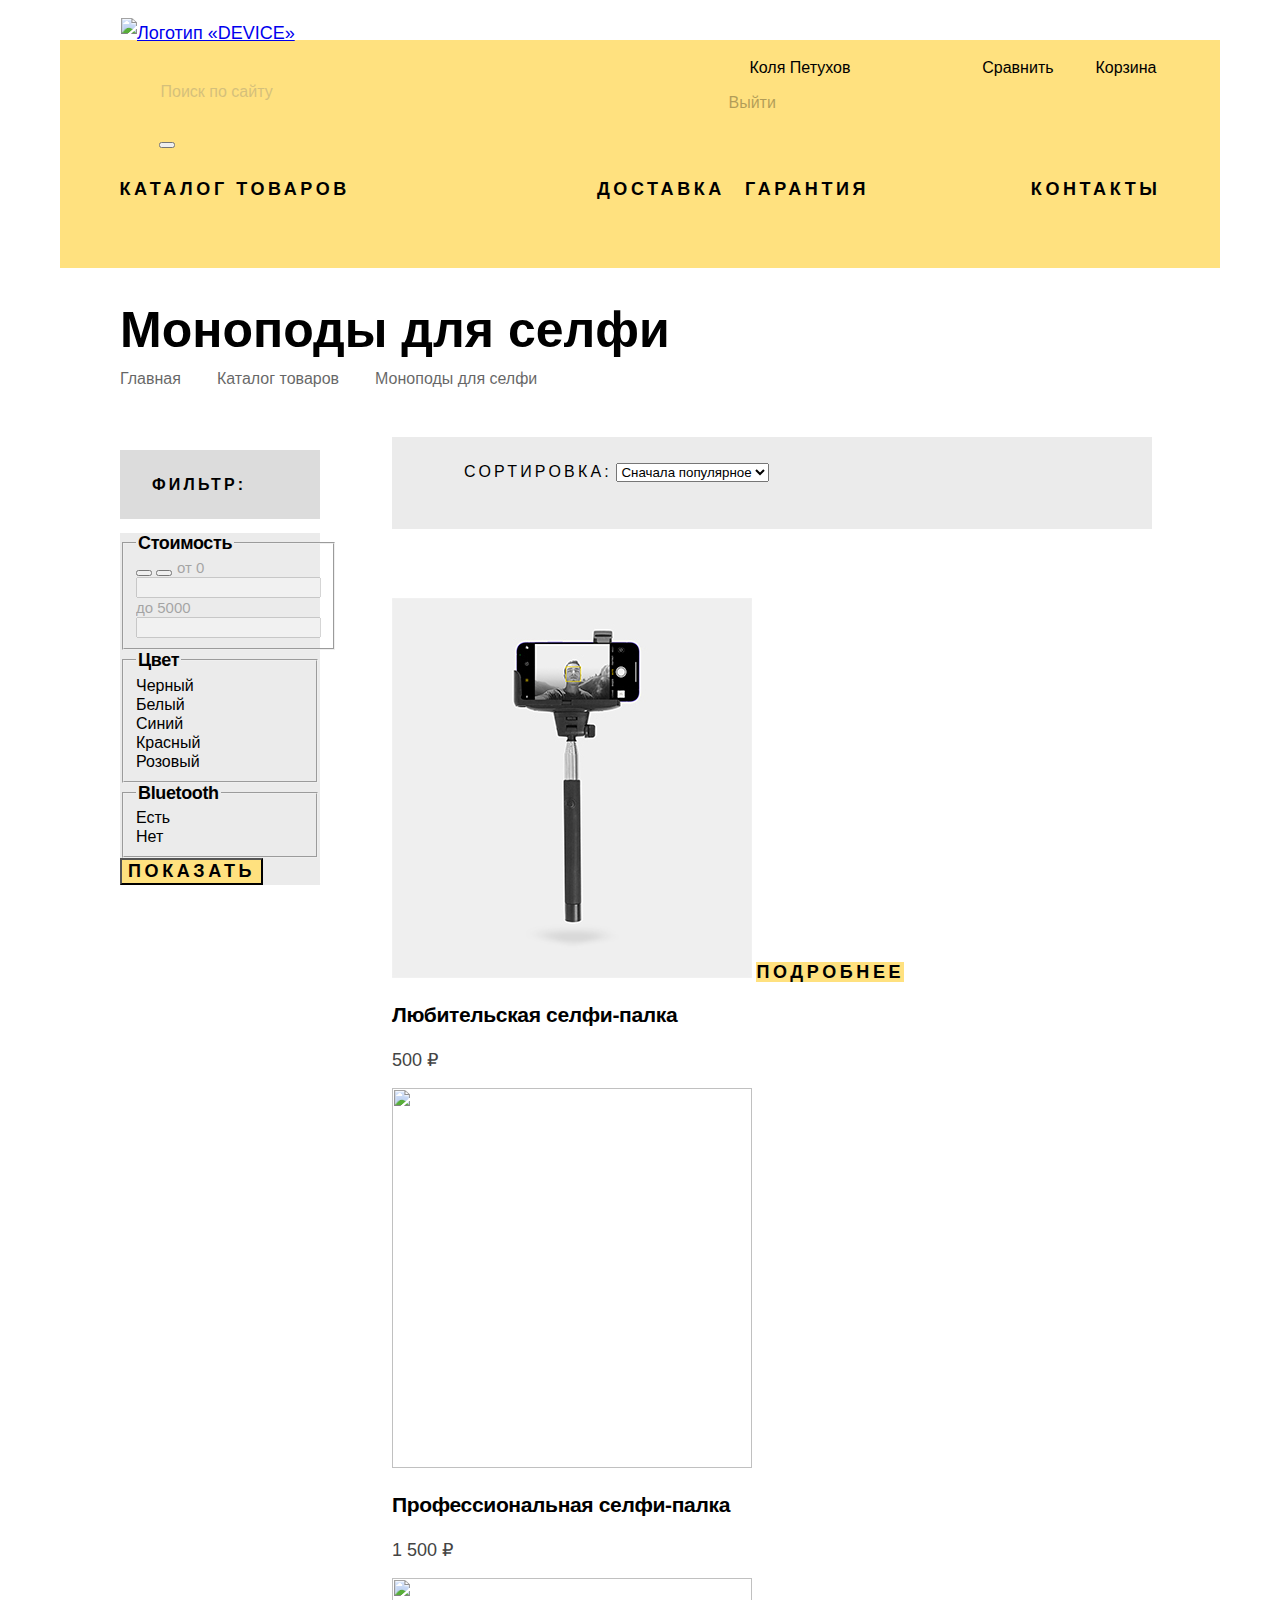
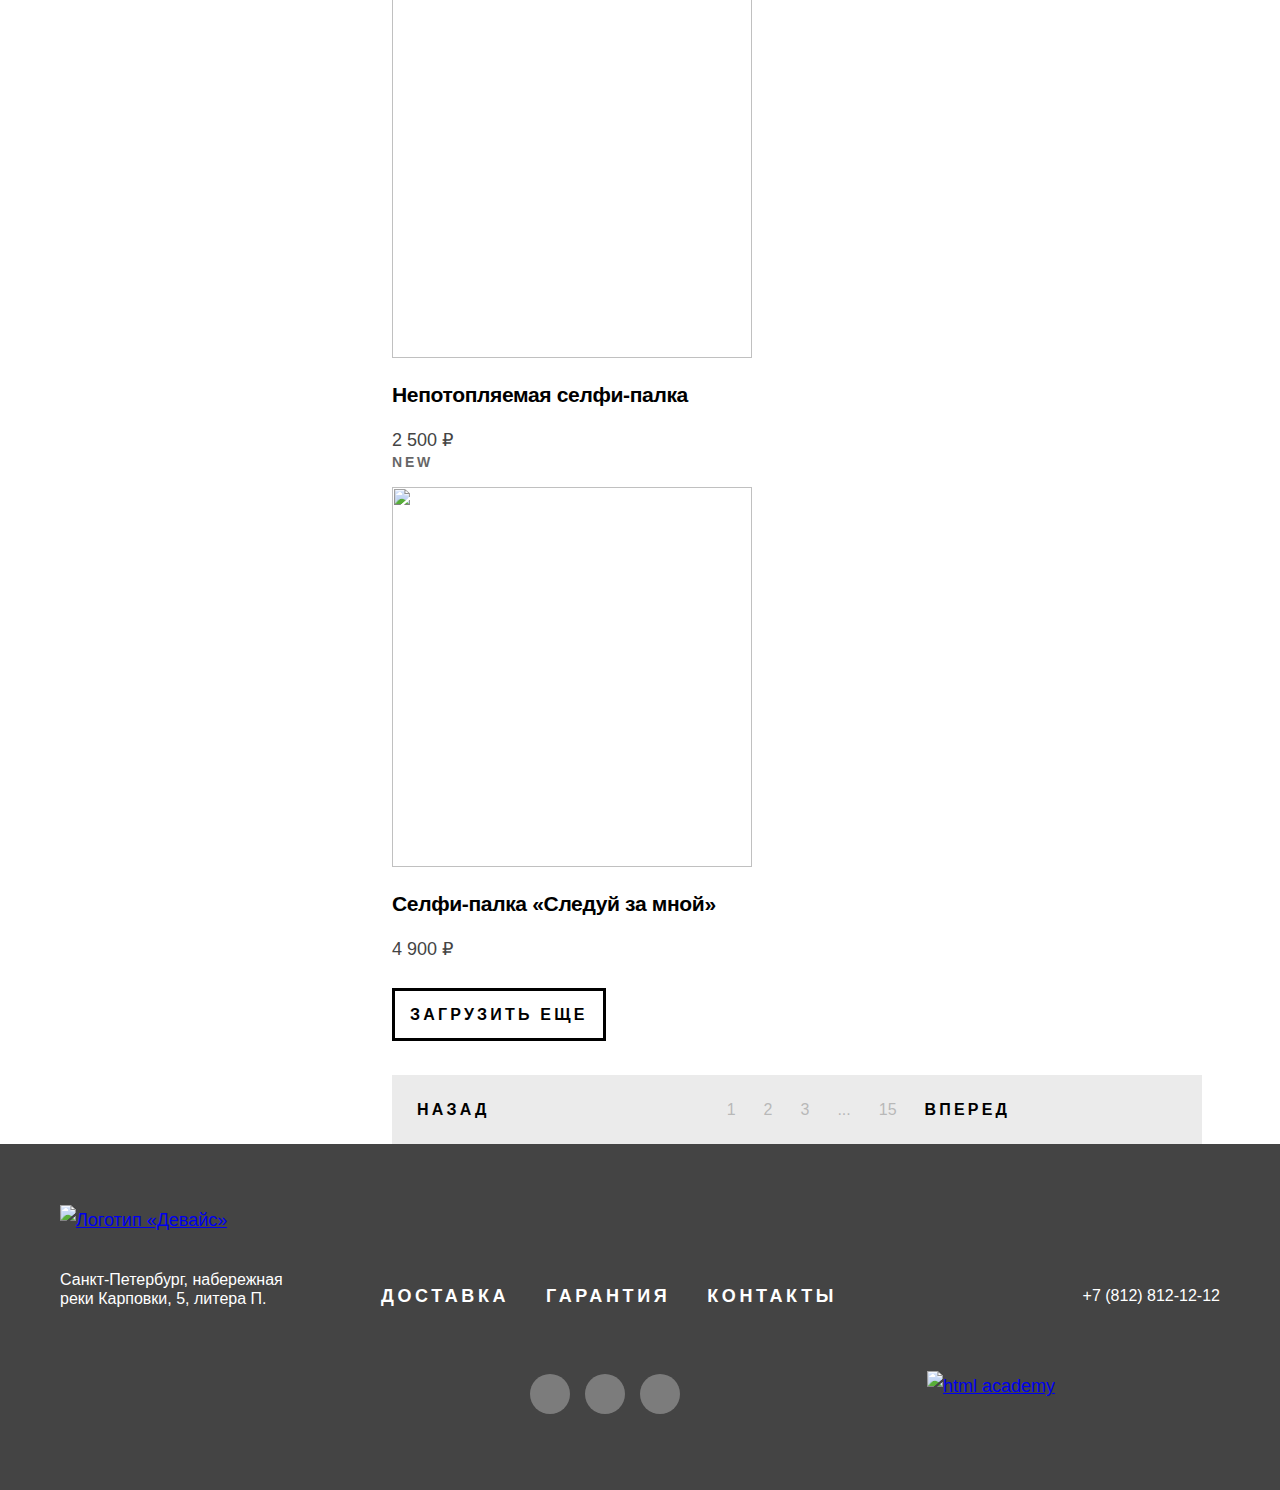
==== catalog.html @ 553a8c74 "Микросетки на флексах для всех страниц" ====
<!DOCTYPE html>
<html lang="ru">

<head>
  <meta charset="utf-8">
  <title>Каталог</title>
  <link rel="stylesheet" href="styles/styles.css">
</head>

<body>
  <header class="page-header">
    <div class="header-container-inner">
      <p class="page-header-logo logo">
        <a class="page-header-logo-link" href="index.html">
          <img class="page-header-logo" src="img/device-logo.svg" width="144,9" height="36" alt="Логотип «DEVICE»">
        </a>
      </p>
      <ul class="user-list clear-list">
        <li class="user-item">
          <form class="user-serch-form" action="https://echo.htmlacademy.ru/" method="post">
            <p class="user-serch-field">
              <label class="visually-hidden" for="serch-field">Поиск</label>
              <input class="field-serch" placeholder="Поиск по сайту" type="text" name="serch-field" id="serch-field" required>
            </p>
            <button class="serch-button" type="submit">
              <span class="visually-hidden">Поиск</span>
            </button>
          </form>
        </li>
        <li class="user-item">
          <a class="user-link" href="#">Коля Петухов</a>
          <a class="user-cabinet-off" href="#">Выйти</a>
        </li>
        <li class="user-item">
          <a class="user-link" href="#">Сравнить</a>
        </li>
        <li class="user-item">
          <a class="user-link" href="#">Корзина</a>
        </li>
      </ul>

      <nav class="navigation">
        <ul class="navigation-list clear-list">
          <li class="navigation-item">
            <a class="navigation-link" href="catalog.html">Каталог товаров</a>
          </li>
          <li class="navigation-item">
            <a class="navigation-link" href="delivery.html">Доставка</a>
          </li>
          <li class="navigation-item">
            <a class="navigation-link" href="quality.html">Гарантия</a>
          </li>
          <li class="navigation-item">
            <a class="navigation-link" href="contacts.html">Контакты</a>
          </li>
        </ul>
      </nav>
    </div>
  </header>


  <main class="main-inner">
    <div class="page-container-inner">
      <header class="inner-header">
        <h1 class="title inner-header-title">Моноподы для селфи</h1>
        <ul class="breadcrumbs-list clear-list">
          <li class="breadcrumbs-item">
            <a class="breadcrumbs-link" href="index.html">Главная</a>
          </li>
          <li class="breadcrumbs-item">
            <a class="breadcrumbs-link" href="#">Каталог товаров</a>
          </li>
          <li class="breadcrumbs-item">
            <a class="breadcrumbs-link">Моноподы для селфи</a>
          </li>
        </ul>
      </header>

      <section class="catalog-products">
        <div class="catalog-filter-container">
          <h2 class="catalog-products-title">Фильтр:</h2>
          <form class="catalog-filter" action="https://echo.htmlacademy.ru/" method="get">
            <fieldset class="catalog-filter-group">
              <legend class="catalog-filter-title">Стоимость</legend>
              <button class="range-toggle toggle-min" type="button">
                <span class="visually-hidden">Изменить минимальную цену.</span>
              </button>
              <button class="range-toggle toggle-max" type="button">
                <span class="visually-hidden">Изменить максимальную цену.</span>
              </button>
              <label class="catalog-filter-label">от 0
                <input class="catalog-filter-input" type="number" name="min-price">
              </label>
              <label class="catalog-filter-label">до 5000
                <input class="catalog-filter-input" type="number" name="max-price">
              </label>
            </fieldset>
            <fieldset class="catalog-filter-group">
              <legend class="catalog-filter-title">Цвет</legend>
              <ul class="catalog-filter-list clear-list">
                <li class="catalog-filter-item">
                  <label class="control">
                    <input class="visually-hidden control-input" type="checkbox" name="black" checked>
                    <span class="control-mark"></span>
                    <span class="control-label">Черный</span>
                  </label>
                </li>
                <li class="catalog-filter-item">
                  <label class="control">
                    <input class="visually-hidden control-input" type="checkbox" name="white" checked>
                    <span class="control-mark"></span>
                    <span class="control-label">Белый</span>
                  </label>
                </li>
                <li class="catalog-filter-item">
                  <label class="control">
                    <input class="visually-hidden control-input" type="checkbox" name="blue">
                    <span class="control-mark"></span>
                    <span class="control-label">Синий</span>
                  </label>
                </li>
                <li class="catalog-filter-item">
                  <label class="control">
                    <input class="visually-hidden control-input" type="checkbox" name="red">
                    <span class="control-mark"></span>
                    <span class="control-label">Красный</span>
                  </label>
                </li>
                <li class="catalog-filter-item">
                  <label class="control">
                    <input class="visually-hidden control-input" type="checkbox" name="Pink">
                    <span class="control-mark"></span>
                    <span class="control-label">Розовый</span>
                  </label>
                </li>
              </ul>
            </fieldset>
            <fieldset class="catalog-filter-group">
              <legend class="catalog-filter-title">Bluetooth</legend>
              <ul class="catalog-filter-list clear-list">
                <li class="catalog-filter-item">
                  <label class="control">
                    <input class="visually-hidden control-input" type="radio" name="availability" value="available"
                      checked>
                    <span class="control-mark"></span>
                    <span class="control-label">Есть</span>
                  </label>
                </li>
                <li class="catalog-filter-item">
                  <label class="control">
                    <input class="visually-hidden control-input" type="radio" name="availability" value="no">
                    <span class="control-mark"></span>
                    <span class="control-label">Нет</span>
                  </label>
                </li>
              </ul>
            </fieldset>

            <button class="button" type="submit">Показать</button>
          </form>
        </div>

        <div class="catalog-right-column">
          <div class="sorting-container">
            <form class="sorting-type" action="https://echo.htmlacademy.ru/" method="post">
              <label class="sorting-label" for="sorting">Сортировка:</label>
              <select class="select-control" id="sorting" name="sorting">
                <option value="popular">Сначала популярное</option>
                <option value="cheap">Сначала дешёвое</option>
                <option value="expensive">Сначала дорогое</option>
              </select>
              <button class="visually-hidden" type="submit">Отсортировать</button>
            </form>
            <p class="sorting-link">
              <a class="sorting-button sorting-button-to-top" href="#">
                <span class="visually-hidden">Сортировка по возрастанию</span>
              </a>
            </p>
            <p class="sorting-link">
              <a class="sorting-button sorting-button-to-bottom" href="#">
                <span class="visually-hidden">Сортировка по убыванию</span>
              </a>
            </p>
          </div>

          <ul class="product-list clear-list">
            <li class="product-card">
              <p class="product-card-image">
                <img src="img/not-professional-selfie-stick.jpg" width="360" height="380" alt="">
                <a class="button button-more" href="#">Подробнее</a>
              </p>
              <a class="product-card-link" href="#">
                <h3 class="product-card-title">Любительская селфи-палка</h3>
              </a>
              <b class="product-card-price">500 ₽</b>
            </li>
            <li class="product-card">
              <p class="product-card-image">
                <img src="img/professional-selfie-stick.jpg" width="360" height="380" alt="">
                <a class="visually-hidden button button-more" href="#">Подробнее</a>
              </p>
              <a class="product-card-link" href="#">
                <h3 class="product-card-title">Профессиональная селфи-палка</h3>
              </a>
              <b class="product-card-price">1 500 ₽</b>
            </li>
            <li class="product-card">
              <p class="product-card-image">
                <img src="img/waterproof-selfie-stick.jpg" width="360" height="380" alt="">
                <a class="visually-hidden button button-more" href="#">Подробнее</a>
              </p>
              <a class="product-card-link" href="#">
                <h3 class="product-card-title">Непотопляемая селфи-палка</h3>
              </a>
              <b class="product-card-price">2 500 ₽</b>
            </li>
            <li class="product-card">
              <span class="product-card-new">NEW</span>
              <p class="product-card-image">
                <img src="img/selfie-stick-follow-me.jpg" width="360" height="380" alt="">
                <a class="visually-hidden button button-more" href="#">Подробнее</a>
              </p>
              <a class="product-card-link" href="#">
                <h3 class="product-card-title">Селфи-палка «Следуй за мной»</h3>
              </a>
              <b class="product-card-price">4 900 ₽</b>
            </li>
          </ul>

          <p class="show-more">
            <a class="show-more-link" href="#">Загрузить еще</a>
          </p>

          <div class="pagination-container">
            <ul class="pagination clear-list">
              <li class="pagination-item">
                <a class="pagination-link pagination-prev pagination-button">Назад</a>
              </li>
              <li class="pagination-item">
                <a class="pagination-link pagination-current">1</a>
              </li>
              <li class="pagination-item">
                <a class="pagination-link" href="#">2</a>
              </li>
              <li class="pagination-item">
                <a class="pagination-link" href="#">3</a>
              </li>
              <li class="pagination-item">
                <a class="pagination-link" href="#">...</a>
              </li>
              <li class="pagination-item">
                <a class="pagination-link" href="#">15</a>
              </li>
              <li class="pagination-item">
                <a class="pagination-link pagination-next pagination-button" href="#">Вперед</a>
              </li>
            </ul>
          </div>
        </div>
      </section>
    </div>
  </main>

  <footer class="page-footer">
    <div class="page-footer-container">
      <div class="footer-adress-logo">
        <p class="footer-logo logo">
          <a class="footer-logo-link" href="#">
            <img class="footer-logo" src="img/device-logo.svg" width="144,9" height="36" alt="Логотип «Девайс»">
          </a>
        </p>
        <p class="adress">Санкт-Петербург, набережная реки Карповки, 5, литера П.</p>
      </div>

      <div class="navigation-social">
        <ul class="footer-navigation-list clear-list">
          <li class="footer-navigation-item">
            <a class="footer-navigation-link" href="#">Доставка</a>
          </li>
          <li class="footer-navigation-item">
            <a class="footer-navigation-link" href="#">Гарантия</a>
          </li>
          <li class="footer-navigation-item">
            <a class="footer-navigation-link" href="#">Контакты</a>
          </li>
        </ul>

        <ul class="footer-social-list clear-list">
          <li class="footer-social-item">
            <a class="social-icon-link" href="https://www.facebook.com/htmlacademy">
              <span class="visually-hidden">Фейсбук</span>
            </a>
          </li>
          <li class="footer-social-item">
            <a class="social-icon-link" href="https://www.instagram.com/htmlacademy/">
              <span class="visually-hidden">Инстаграм</span>
            </a>
          </li>
          <li class="footer-social-item">
            <a class="social-icon-link" href="https://twitter.com/htmlacademy_ru">
              <span class="visually-hidden">Твиттер</span>
            </a>
          </li>
        </ul>
      </div>

      <div class="footer-phone-htmlacademy-logo">
        <p class="footer-phone">
          <a class="footer-phone" href="tel:88128121212">+7 (812) 812-12-12</a>
        </p>
        <p class="htmlacademy-link logo">
          <a class="htmlacademy-link" href="https://htmlacademy.ru/">
            <img class="footer-htmlacademy-logo" src="img/htmlacademy-logo.svg" width="115" height="34" alt="html academy">
          </a>
        </p>
      </div>
    </div>

  </footer>
</body>

</html>
---- styles/styles.css ----
@font-face {
  font-family: "Raleway";
  font-style: normal;
  font-weight: 800;
  src: url("../fonts/raleway/raleway-800.woff2") format("woff2");
  font-display: swap;
}

@font-face {
  font-family: "Rubik";
  font-style: normal;
  font-weight: 400;
  src: url("../fonts/rubik/rubik-400.woff2") format("woff2");
  font-display: swap;
}

@font-face {
  font-family: "Rubik";
  font-style: normal;
  font-weight: 700;
  src: url("../fonts/rubik/rubik-700.woff2") format("woff2");
  font-display: swap;
}

@font-face {
  font-family: "Rubik";
  font-style: normal;
  font-weight: 800;
  src: url("../fonts/rubik/rubik-800.woff2") format("woff2");
  font-display: swap;
}

html {
  height: 100%;
}

body {
  display: flex;
  flex-direction: column;
  min-height: 100%;
  margin: 0;
  padding-top: 40px;
  font-family: "Rubik", sans-serif;
  font-size: 18px;
  line-height: 30px;
  color: #444444;
}

.visually-hidden {
  position: absolute;
  width: 1px;
  height: 1px;
  margin: -1px;
  padding: 0;
  border: 0;
  clip: rect(0 0 0 0);
  overflow: hidden;
}

.button {
  font-family: "Raleway", sans-serif;
  font-size: 18px;
  line-height: 21,13px;
  font-weight: 800;
  letter-spacing: 0.2em;
  text-align: center;
  color: #000000;
  background-color: #FFE17F;
  text-decoration: none;
  text-transform: uppercase;
}

.title {
  font-family: "Raleway", sans-serif;
  font-size: 50px;
  line-height: 50px;
  font-weight: 800;
  color: #000000;
}

.clear-list {
  margin: 0;
  padding: 0;
  list-style: none;
}

.logo {
  margin: 0;
  padding: 0;
}

.header-container {
  display: flex;
  flex-direction: column;
  width: 1160px;
  margin: 0 auto;
  padding-bottom: 152px;
  background-color: #FFE17F;
}

.page-header-logo-link {
  display: block;
  margin-top: -22px;
  margin-left: 61px;
}

.user-list {
  display: flex;
  margin: 0 auto;
  flex-wrap: wrap;
  width: 1075px;
}

.user-serch-form {
  width: 516px;
  padding: 10px;
  margin-right: 3px;
}

.field-serch {
  width: 304px;
  font-size: 16px;
  line-height: 19px;
  opacity: 0.3;
  color: #000000;
  background-color: #FFE17F;
  border: hidden;
}

.user-link {
  display: block;
  padding: 10px 21px;
  font-size: 16px;
  line-height: 19px;
  text-align: center;
  color: #000000;
  text-decoration: none;
}

.user-item:nth-child(1) {
  padding-left: 46px;
}

.user-item:nth-child(2) {
  padding-left: 41px;
}

.user-item:nth-child(3) {
  padding-left: 44px;
  margin-left: auto;
}

.navigation-list {
  width: 1041px;
  display: flex;
  margin: 0 auto;
  flex-wrap: wrap;
}

.navigation-link {
  display: block;
  padding: 15px 0;
  font-family: "Raleway", sans-serif;
  line-height: 21px;
  font-weight: 800;
  letter-spacing: 0.2em;
  text-align: center;
  color: #000000;
  text-decoration: none;
  text-transform: uppercase;
}

.navigation-item:nth-child(1) {
  margin-right: 247px;
}

.navigation-item:nth-child(2) {
  margin-right: 20px;
}

.navigation-item:nth-child(3) {
  margin-right: 62px;
}

.navigation-item:nth-child(4) {
 margin-left: auto;
}

.main-container {
  flex-grow: 1;

}

.main-index {
  color: #444444;
  margin-top: -150px;
}

.main-inner {
  padding-top: 37px;
  font-size: 16px;
  line-height: 19px;
  color: #000000;
}

.page-container {
  width: 1160px;
  margin: 0 auto;
}

.slider  {
  margin-bottom: 70px;
}

.slider-list {
  text-align: left;
}

.slider-item {
  display: flex;
}

.slider-item-container {
  margin-left: 40px;
}

.slider-number {
  margin-right: 49px;
  font-size: 180px;
  line-height: 30px;
  font-weight: 800;
  text-align: right;
  color: #FFFFFF;
}

.slider-title {
  margin-top: 121px;
  margin-bottom: 19px;
}

.slider-information {
  margin-top: 0;
  margin-bottom: 30px;
}

.button-slider {
  width: 220px;
  margin-bottom: 70px;
  display: block;
}

.slider-description-list {
  display: flex;
}

.slider-description-term {
  margin-bottom: 15px;
  font-size: 36px;
  color: #000000;
}

.slider-description-definition {
  margin-top: 0;
  margin-left: 0;
  font-size: 16px;
  margin-right: 20px;
}

.catalog-list {
  display: flex;
  justify-content: space-between;
  flex-wrap: wrap;
  margin-bottom: 69px;
}

.catalog-item {
  width: 160px;
  margin-right: 40px;
}

.catalog-item:nth-child(6n) {
  margin-right: 0;
}

.catalog-link {
  font-family: "Raleway", sans-serif;
  font-size: 18px;
  line-height: 24px;
  font-weight: 800;
  letter-spacing: -0.02em;
  text-align: left;
  color: #000000;
  text-decoration: none;
}

.catalog-link::before {
  margin-bottom: 33px;
  content: "";
  width: 160px;
  height: 160px;
  display: block;
  background-color: #FFE17F;
  background-repeat: no-repeat;
  background-position: center;
}

.vr-link::before {
  background-image: url(../img/vr.svg);
}

.monopod-link::before {
  background-image: url(../img/monopod.svg);
}

.action-camera-link::before {
  background-image: url(../img/action-camera.svg);
}

.fitness-bracelets-link::before {
  background-image: url(../img/fitness-bracelet.svg);
}

.smart-watch-link::before {
  background-image: url(../img/smart-watch.svg);
}

.quadcopter-link::before {
  background-image: url(../img/quadcopter.svg);
}

.services {
  display: flex;
  width: 1094;
  margin-bottom: 90px;
  text-align: left;
  background-color: #F0F0F0;
}

.services-title {
  margin-top: 70px;
  margin-bottom: 34px;
}

.services-description {
  margin-top: 0;
  margin-bottom: 150px;
  width: 497px;
}

.slider-service-list {
  order: -1;
  margin: 80px 240px 150px 0;
}

.slider-servise-item {
  margin-bottom: 45px;
}

.slider-servise-item:nth-child(3) {
  margin-bottom: 0;
}

.appointment {
  width: 1160px;
  margin-bottom: 97px;
  text-align: center;
  background-color: #F0F0F0;
}

.appointment-link {
  display: flex;
  justify-content: space-between;
  text-decoration: none;
  text-transform: uppercase;
}

.appointment-title {
  margin-top: 37px;
  font-family: "Raleway", sans-serif;
  font-size: 20px;
  line-height: 23px;
  font-weight: 800;
  letter-spacing: 0.2em;
  color: #000000;
}

.delivery-block {
  width: 125px;
  height: 100px;
  background-color: #FFE17F;
  display: block;
}

.info {
  width: 40px;
  height: 40px;
  margin-top: 29px;
  margin-right: 33px;
  background-color: #DCDCDC;
  opacity: 0.5;
  border-radius: 50px;
  display: block;
}

.index-columns {
  display: flex;
  margin-bottom: 87px;
}

.information-section {
  width: 497px;
  margin-right: 103px;
  text-align: left;
}

.iformation-title {
  margin-top: 49px;
}

.transport-company-list {
  margin-bottom: 60px;
  line-height: 20px;
  font-weight: 700;
  color: #000000;
}

.transport-company-item {
  margin-bottom: 20px;
}

.transport-company-item:nth-child(3) {
  margin-bottom: 0;
}

.contacts {
  width: 515px;
  text-align: left;
}

.contact-title {
  margin-top: 49px;
}

.contacts-address-text {
  font-style: normal;
}

.contacts-phone {
  font-style: normal;
  color: #444444;
}

.contacts h3,
.contacts h4 {
  font-size: 24px;
  font-weight: 700;
}

.distribution {
  display: flex;
  justify-content: space-between;
  flex-wrap: wrap;
  padding-bottom: 131px;
  background-color: #F0F0F0;
}

.distribution-title,
.distribution-description {
  width: 560px;
}

.distribution-title {
  margin-top: 75px;
}

.distribution-description {
  margin-top: 86px;
}

.field-distribution-email {
  width: 560px;
  margin-right: 40px;
  opacity: 0.5;
  background-color: #F0F0F0;
  border: hidden;
}

.distribution-button {
  width: 260px;
  margin-right: 171px;
  font-family: "Raleway", sans-serif;
  font-size: 18px;
  line-height: 21px;
  font-weight: 800;
  letter-spacing: 0.2em;
}

.page-footer {
  color: #FFFFFF;
  background-color: #444444;
}

.page-footer-container {
  display: flex;
  justify-content: space-between;
  flex-wrap: wrap;
  padding: 61px 0;
  width: 1160px;
  margin: 0 auto;
}

.adress {
  width: 238px;
  margin-top: 35px;
  margin-right: auto;
  margin-bottom: 66px;
  font-size: 16px;
  line-height: 19px;
  text-align: left;
}

.navigation-social {
  margin-top: 76px;
}

.footer-navigation-list {
  display: flex;
  flex-wrap: wrap;
  margin-bottom: 63px;
}

.footer-navigation-link {
  width: 148px;
  margin-right: 7px;
  padding: 5px 15px;
  font-family: "Raleway", sans-serif;
  font-size: 18px;
  line-height: 21px;
  font-weight: 800;
  letter-spacing: 0.2em;
  text-align: center;
  color: #FFFFFF;
  text-decoration: none;
  text-transform: uppercase;
}

.footer-navigation-item:nth-child(3n) {
  margin-right: 0;
}

.footer-social-list {
  display: flex;
  flex-wrap: wrap;
  justify-content: center;
}

.social-icon-link {
  width: 40px;
  height: 40px;
  margin-right: 15px;
  margin-bottom: 15px;
  background-color: #FFFFFF;
  opacity: 0.3;
  border-radius: 50px;
  display: block;
}

.footer-social-item:nth-child(3n) {
  margin-right: 0;
}

.footer-phone-htmlacademy-logo {
  margin-top: 60px;
}

.footer-phone {
  width: 293px;
  margin-left: auto;
  margin-bottom: 60px;
  text-align: right;
  font-size: 16px;
  text-decoration: none;
  color: #FFFFFF;
}

.header-container-inner {
  display: flex;
  flex-direction: column;
  width: 1160px;
  margin: 0 auto;
  padding-bottom: 53px;
  background-color: #FFE17F;
}

.user-cabinet-off {
  font-size: 16px;
  line-height: 19px;
  text-align: center;
  opacity: 0.3;
  color: #000000;
  text-decoration: none;
}

.page-container-inner {
  width: 1100px;
  margin: 0 auto;
  padding-left: 60px;
}

.inner-header-title {
  margin-top: 0;
  margin-bottom: 14px;
}

.breadcrumbs-list {
  display: flex;
  margin-bottom: 49px;
}

.breadcrumbs-link {
  margin-right: 36px;
  opacity: 0.6;
  color: #000000;
  text-decoration: none;
}

.catalog-products {
  display: flex;
}

.catalog-filter-container {
  width: 200px;
  margin-right: 72px;
}

.catalog-products-title {
  padding: 25px 32px;
  font-family: "Raleway", sans-serif;
  font-size: 16px;
  letter-spacing: 0.2em;
  background-color: #DCDCDC;
  text-transform: uppercase;
}

.catalog-filter {
  background-color: #EBEBEB;
}

.catalog-filter-title {
  font-size: 18px;
  line-height: 20px;
  font-weight: 700;
  letter-spacing: -0.02em;
}

.catalog-filter-label {
  font-size: 15px;
  line-height: 18px;
  opacity: 0.3;
}

.catalog-right-column {
  width: 760px;
}

.sorting-container {
  display: flex;
  padding: 25px 72px;
  margin-bottom: 69px;
  color: #000000;
  background-color: #EBEBEB;
}

.sorting-type {
  margin-right: auto;
}

.sorting-label {
  font-family: "Raleway", sans-serif;
  letter-spacing: 0.2em;
  text-transform: uppercase;
}

.sorting-link {
  max-width: 11px;
  height: 10px;
  display: block;
}

.product-list {
  margin-bottom: 44px;
}

.product-card-link {
  font-size: 18px;
  line-height: 24px;
  font-weight: 700;
  letter-spacing: -0.02em;
  color: #000000;
  text-decoration: none;
}

.product-card-price {
  font-size: 18px;
  font-weight: 400;
  line-height: 21px;
  color: #444444;
}

.product-card-new {
  font-family: "Raleway", sans-serif;
  font-size: 14px;
  font-weight: 800;
  line-height: 16px;
  letter-spacing: 0.2em;
  opacity: 0.6;
  text-transform: uppercase;
}

.show-more {
  margin-top: 0;
  margin-bottom: 51px;
}

.show-more-link {
  border: 3px solid #000000;
  padding: 15px;
  font-family: "Raleway", sans-serif;
  font-weight: 800;
  letter-spacing: 0.2em;
  text-align: center;
  color: #000000;
  text-decoration: none;
  text-transform: uppercase;
}

.pagination-container {
  display: flex;
  padding: 25px;
  width: 760px;
  background-color: #EBEBEB;
}

.pagination {
  display: flex;
  justify-content: space-between;
  flex-wrap: wrap;
}

.pagination-item {
  margin-right: 28px;
}

.pagination-item:nth-child(7) {
  margin-right: 0;
}

.pagination-prev {
  margin-right: 209px;
}

.pagination-next {
  margin-left: auto;
}

.pagination-link {
  color: #444444;
  text-decoration: none;
  opacity: 0.3;
}

.pagination-button {
  font-family: "Raleway", sans-serif;
  font-weight: 800;
  letter-spacing: 0.2em;
  text-align: center;
  color: #000000;
  text-transform: uppercase;
  opacity: 100;
}
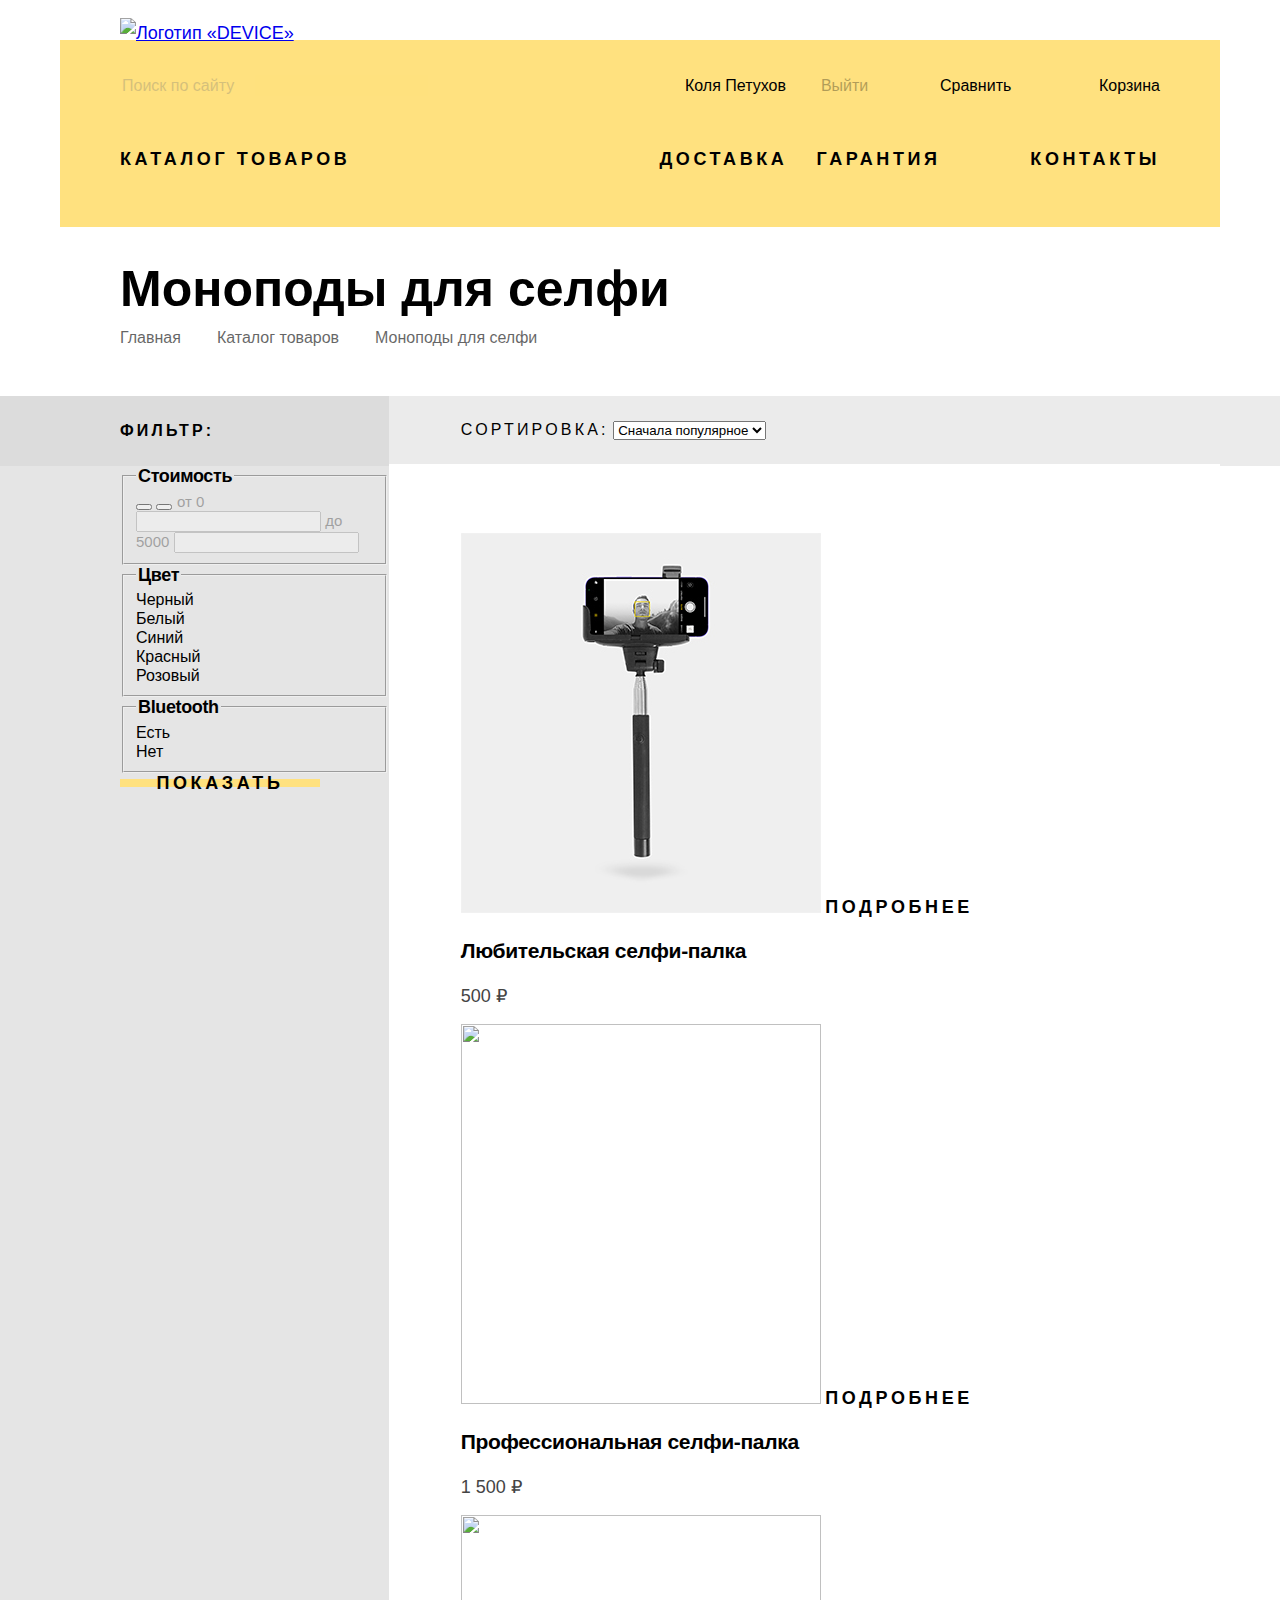
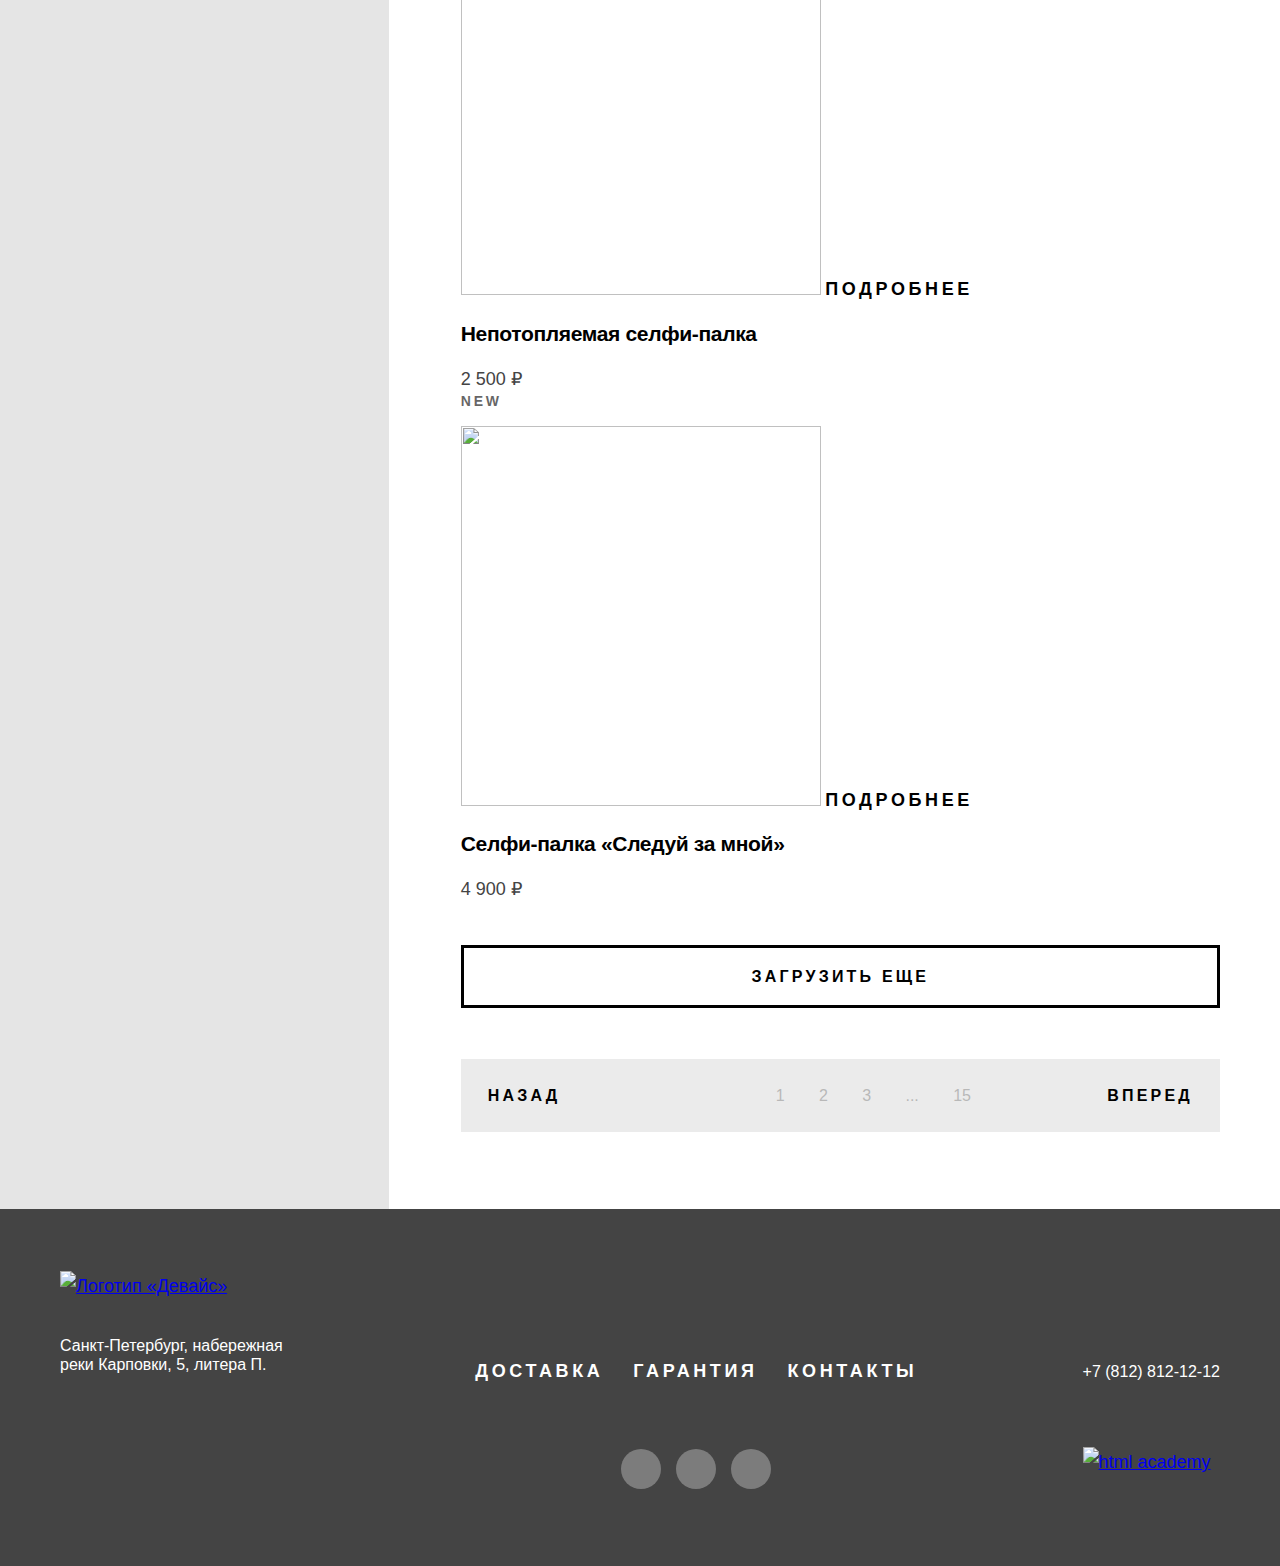
==== commit cb3534b2: "Новые изменения в микросетках на флексах всех страниц" ====
--- a/catalog.html
+++ b/catalog.html
@@ -9,20 +9,18 @@
 
 <body>
   <header class="page-header">
-    <div class="header-container-inner">
+    <div class="header-container header-container-inner">
       <p class="page-header-logo logo">
         <a class="page-header-logo-link" href="index.html">
-          <img class="page-header-logo" src="img/device-logo.svg" width="144,9" height="36" alt="Логотип «DEVICE»">
+          <img src="img/device-logo.svg" width="145" height="36" alt="Логотип «DEVICE»">
         </a>
       </p>
-      <ul class="user-list clear-list">
+      <ul class="user-list clear-list flex-list">
         <li class="user-item">
           <form class="user-serch-form" action="https://echo.htmlacademy.ru/" method="post">
-            <p class="user-serch-field">
-              <label class="visually-hidden" for="serch-field">Поиск</label>
-              <input class="field-serch" placeholder="Поиск по сайту" type="text" name="serch-field" id="serch-field" required>
-            </p>
-            <button class="serch-button" type="submit">
+            <label class="visually-hidden" for="serch-field">Поиск</label>
+            <input class="field-serch" placeholder="Поиск по сайту" type="text" name="serch-field" id="serch-field" required>
+            <button class="serch-button visually-hidden" type="submit">
               <span class="visually-hidden">Поиск</span>
             </button>
           </form>
@@ -40,7 +38,7 @@
       </ul>
 
       <nav class="navigation">
-        <ul class="navigation-list clear-list">
+        <ul class="navigation-list clear-list flex-list">
           <li class="navigation-item">
             <a class="navigation-link" href="catalog.html">Каталог товаров</a>
           </li>
@@ -60,10 +58,10 @@
 
 
   <main class="main-inner">
-    <div class="page-container-inner">
+    <div class="page-container page-container-inner">
       <header class="inner-header">
         <h1 class="title inner-header-title">Моноподы для селфи</h1>
-        <ul class="breadcrumbs-list clear-list">
+        <ul class="breadcrumbs-list clear-list flex-list">
           <li class="breadcrumbs-item">
             <a class="breadcrumbs-link" href="index.html">Главная</a>
           </li>
@@ -75,8 +73,10 @@
           </li>
         </ul>
       </header>
-
-      <section class="catalog-products">
+    </div>
+
+    <section class="catalog-products">
+      <div class="page-container page-container-inner catalog-container">
         <div class="catalog-filter-container">
           <h2 class="catalog-products-title">Фильтр:</h2>
           <form class="catalog-filter" action="https://echo.htmlacademy.ru/" method="get">
@@ -140,8 +140,7 @@
               <ul class="catalog-filter-list clear-list">
                 <li class="catalog-filter-item">
                   <label class="control">
-                    <input class="visually-hidden control-input" type="radio" name="availability" value="available"
-                      checked>
+                    <input class="visually-hidden control-input" type="radio" name="availability" value="available" checked>
                     <span class="control-mark"></span>
                     <span class="control-label">Есть</span>
                   </label>
@@ -156,7 +155,7 @@
               </ul>
             </fieldset>
 
-            <button class="button" type="submit">Показать</button>
+            <button class="button filter-button-show" type="submit">Показать</button>
           </form>
         </div>
 
@@ -231,49 +230,47 @@
             <a class="show-more-link" href="#">Загрузить еще</a>
           </p>
 
-          <div class="pagination-container">
-            <ul class="pagination clear-list">
-              <li class="pagination-item">
-                <a class="pagination-link pagination-prev pagination-button">Назад</a>
-              </li>
-              <li class="pagination-item">
-                <a class="pagination-link pagination-current">1</a>
-              </li>
-              <li class="pagination-item">
-                <a class="pagination-link" href="#">2</a>
-              </li>
-              <li class="pagination-item">
-                <a class="pagination-link" href="#">3</a>
-              </li>
-              <li class="pagination-item">
-                <a class="pagination-link" href="#">...</a>
-              </li>
-              <li class="pagination-item">
-                <a class="pagination-link" href="#">15</a>
-              </li>
-              <li class="pagination-item">
-                <a class="pagination-link pagination-next pagination-button" href="#">Вперед</a>
-              </li>
-            </ul>
-          </div>
+          <ul class="pagination clear-list flex-list">
+            <li class="pagination-item">
+              <a class="pagination-link pagination-prev pagination-button">Назад</a>
+            </li>
+            <li class="pagination-item">
+              <a class="pagination-link pagination-current">1</a>
+            </li>
+            <li class="pagination-item">
+              <a class="pagination-link" href="#">2</a>
+            </li>
+            <li class="pagination-item">
+              <a class="pagination-link" href="#">3</a>
+            </li>
+            <li class="pagination-item">
+              <a class="pagination-link" href="#">...</a>
+            </li>
+            <li class="pagination-item">
+              <a class="pagination-link" href="#">15</a>
+            </li>
+            <li class="pagination-item">
+              <a class="pagination-link pagination-next pagination-button" href="#">Вперед</a>
+            </li>
+          </ul>
         </div>
-      </section>
-    </div>
+      </div>
+    </section>
   </main>
 
   <footer class="page-footer">
-    <div class="page-footer-container">
-      <div class="footer-adress-logo">
+    <div class="page-footer-container flex-list">
+      <div class="footer-address-logo">
         <p class="footer-logo logo">
-          <a class="footer-logo-link" href="#">
-            <img class="footer-logo" src="img/device-logo.svg" width="144,9" height="36" alt="Логотип «Девайс»">
+          <a class="footer-logo-link" href="index.html">
+            <img src="img/device-logo.svg" width="145" height="36" alt="Логотип «Девайс»">
           </a>
         </p>
-        <p class="adress">Санкт-Петербург, набережная реки Карповки, 5, литера П.</p>
+        <p class="address">Санкт-Петербург, набережная реки Карповки, 5, литера П.</p>
       </div>
 
       <div class="navigation-social">
-        <ul class="footer-navigation-list clear-list">
+        <ul class="footer-navigation-list clear-list flex-list">
           <li class="footer-navigation-item">
             <a class="footer-navigation-link" href="#">Доставка</a>
           </li>
@@ -285,7 +282,7 @@
           </li>
         </ul>
 
-        <ul class="footer-social-list clear-list">
+        <ul class="footer-social-list clear-list flex-list">
           <li class="footer-social-item">
             <a class="social-icon-link" href="https://www.facebook.com/htmlacademy">
               <span class="visually-hidden">Фейсбук</span>
@@ -306,16 +303,15 @@
 
       <div class="footer-phone-htmlacademy-logo">
         <p class="footer-phone">
-          <a class="footer-phone" href="tel:88128121212">+7 (812) 812-12-12</a>
+          <a class="footer-phone-link" href="tel:88128121212">+7 (812) 812-12-12</a>
         </p>
-        <p class="htmlacademy-link logo">
+        <p class="htmlacademy-logo logo">
           <a class="htmlacademy-link" href="https://htmlacademy.ru/">
-            <img class="footer-htmlacademy-logo" src="img/htmlacademy-logo.svg" width="115" height="34" alt="html academy">
+            <img class="footer-htmlacademy-logo" src="img/htmlacademy-logo.svg" width="115" height="33" alt="html academy">
           </a>
         </p>
       </div>
     </div>
-
   </footer>
 </body>
 
--- a/styles/styles.css
+++ b/styles/styles.css
@@ -58,19 +58,36 @@
 }
 
 .button {
+  border: none;
+  margin: 0;
+  padding: 0;
   font-family: "Raleway", sans-serif;
   font-size: 18px;
-  line-height: 21,13px;
+  line-height: 21.13px;
   font-weight: 800;
   letter-spacing: 0.2em;
   text-align: center;
   color: #000000;
+  text-decoration: none;
+  text-transform: uppercase;
+  position: relative;
+  background-color: transparent;
+}
+
+.button::before {
+  content: "";
+  position: absolute;
+  left: 0;
+  top: 50%;
+  z-index: -1;
+  transform: translateY(-50%);
+  width: 100%;
+  height: 8px;
   background-color: #FFE17F;
-  text-decoration: none;
-  text-transform: uppercase;
 }
 
 .title {
+  margin: 0;
   font-family: "Raleway", sans-serif;
   font-size: 50px;
   line-height: 50px;
@@ -86,35 +103,30 @@
 
 .logo {
   margin: 0;
-  padding: 0;
 }
 
 .header-container {
-  display: flex;
-  flex-direction: column;
-  width: 1160px;
+  width: 1040px;
   margin: 0 auto;
+  padding-left: 60px;
+  padding-right: 60px;
   padding-bottom: 152px;
   background-color: #FFE17F;
 }
 
 .page-header-logo-link {
   display: block;
-  margin-top: -22px;
-  margin-left: 61px;
-}
-
-.user-list {
+  transform: translateY(-22px);
+}
+
+.flex-list {
   display: flex;
-  margin: 0 auto;
   flex-wrap: wrap;
-  width: 1075px;
 }
 
 .user-serch-form {
   width: 516px;
-  padding: 10px;
-  margin-right: 3px;
+  margin-right: 49px;
 }
 
 .field-serch {
@@ -128,58 +140,45 @@
 }
 
 .user-link {
-  display: block;
-  padding: 10px 21px;
+  padding: 10px 0;
   font-size: 16px;
   line-height: 19px;
+  text-align: left;
+  color: #000000;
+  text-decoration: none;
+}
+
+.user-item:nth-child(2) {
+  min-width: 220px;
+  margin-right: 35px;
+}
+
+.user-item:nth-child(4) {
+  margin-left: auto;
+}
+
+.navigation {
+  margin-top: 44px;
+}
+
+.navigation-link {
+  padding: 15px 0;
+  font-family: "Raleway", sans-serif;
+  line-height: 21px;
+  font-weight: 800;
+  letter-spacing: 0.2em;
   text-align: center;
   color: #000000;
   text-decoration: none;
-}
-
-.user-item:nth-child(1) {
-  padding-left: 46px;
-}
-
-.user-item:nth-child(2) {
-  padding-left: 41px;
-}
-
-.user-item:nth-child(3) {
-  padding-left: 44px;
-  margin-left: auto;
-}
-
-.navigation-list {
-  width: 1041px;
-  display: flex;
-  margin: 0 auto;
-  flex-wrap: wrap;
-}
-
-.navigation-link {
-  display: block;
-  padding: 15px 0;
-  font-family: "Raleway", sans-serif;
-  line-height: 21px;
-  font-weight: 800;
-  letter-spacing: 0.2em;
-  text-align: center;
-  color: #000000;
-  text-decoration: none;
   text-transform: uppercase;
 }
 
 .navigation-item:nth-child(1) {
-  margin-right: 247px;
-}
-
-.navigation-item:nth-child(2) {
-  margin-right: 20px;
+  margin-right: 309px;
 }
 
 .navigation-item:nth-child(3) {
-  margin-right: 62px;
+  margin-left: 29px;
 }
 
 .navigation-item:nth-child(4) {
@@ -188,7 +187,6 @@
 
 .main-container {
   flex-grow: 1;
-
 }
 
 .main-index {
@@ -212,45 +210,51 @@
   margin-bottom: 70px;
 }
 
-.slider-list {
-  text-align: left;
-}
-
 .slider-item {
   display: flex;
+  position: relative;
 }
 
 .slider-item-container {
+  margin-top: 121px;
   margin-left: 40px;
-}
-
-.slider-number {
-  margin-right: 49px;
+  text-align: left;
+}
+
+.slider-item::after {
+  content: attr(data-number);
   font-size: 180px;
   line-height: 30px;
   font-weight: 800;
-  text-align: right;
   color: #FFFFFF;
+  position: absolute;
+  top: 87px;
+  right: 49px;
+  z-index: 1;
+}
+
+.slider-item * {
+  position: relative;
+  z-index: 2;
 }
 
 .slider-title {
-  margin-top: 121px;
   margin-bottom: 19px;
 }
 
 .slider-information {
   margin-top: 0;
-  margin-bottom: 30px;
 }
 
 .button-slider {
+  margin-top: 50px;
   width: 220px;
   margin-bottom: 70px;
   display: block;
 }
 
-.slider-description-list {
-  display: flex;
+.slider-description-container {
+  margin-right: 20px;
 }
 
 .slider-description-term {
@@ -263,26 +267,22 @@
   margin-top: 0;
   margin-left: 0;
   font-size: 16px;
-  margin-right: 20px;
-}
-
-.catalog-list {
-  display: flex;
+}
+
+.categories-list {
   justify-content: space-between;
-  flex-wrap: wrap;
-  margin-bottom: 69px;
-}
-
-.catalog-item {
+}
+
+.categories-item {
   width: 160px;
   margin-right: 40px;
 }
 
-.catalog-item:nth-child(6n) {
+.categories-item:nth-child(6n) {
   margin-right: 0;
 }
 
-.catalog-link {
+.categories-link {
   font-family: "Raleway", sans-serif;
   font-size: 18px;
   line-height: 24px;
@@ -293,7 +293,7 @@
   text-decoration: none;
 }
 
-.catalog-link::before {
+.categories-link::before {
   margin-bottom: 33px;
   content: "";
   width: 160px;
@@ -329,13 +329,60 @@
 }
 
 .services {
-  display: flex;
-  width: 1094;
+  margin-top: 175px;
   margin-bottom: 90px;
   text-align: left;
   background-color: #F0F0F0;
 }
 
+.services-container {
+  transform: translateY(-98px);
+}
+
+.services-list {
+  flex-grow: 1;
+}
+
+.services-item {
+  display: none;
+  position: relative;
+}
+
+.services-item::after {
+  content: "";
+  position: absolute;
+  background-repeat: no-repeat;
+  background-position: center;
+}
+
+.services-item-delivery::after {
+  background-image: url(../img/delivery.svg);
+  width: 136px;
+  height: 164px;
+  top: 20px;
+  right: 20px;
+}
+
+.services-item-warranty::after {
+  background-image: url(../img/warranty.svg);
+  width: 171px;
+  height: 195px;
+  top: -10px;
+  right: 50px;
+}
+
+.services-item-credit::after {
+  background-image: url(../img/credit.svg);
+  width: 156px;
+  height: 188px;
+  top: -15px;
+  right: 60px;
+}
+
+.services-item-current {
+  display: block;
+}
+
 .services-title {
   margin-top: 70px;
   margin-bottom: 34px;
@@ -343,13 +390,30 @@
 
 .services-description {
   margin-top: 0;
-  margin-bottom: 150px;
   width: 497px;
 }
 
 .slider-service-list {
+  width: 277px;
   order: -1;
-  margin: 80px 240px 150px 0;
+  padding-top: 80px;
+  padding-bottom: 80px;
+  margin-right: 116px;
+  border-right: 7px solid #000000;
+}
+
+.service-button {
+  width: 160px;
+}
+
+.service-button-current {
+  background-color: #000000;
+  padding-top: 9px;
+  padding-bottom: 11px;
+  padding-right: 120px;
+  width: 277px;
+  display: block;
+  color: #ffe17f;
 }
 
 .slider-servise-item {
@@ -362,20 +426,21 @@
 
 .appointment {
   width: 1160px;
-  margin-bottom: 97px;
+  margin-bottom: 146px;
   text-align: center;
   background-color: #F0F0F0;
 }
 
 .appointment-link {
-  display: flex;
   justify-content: space-between;
+  align-items: center;
+  padding-right: 33px;
   text-decoration: none;
   text-transform: uppercase;
 }
 
 .appointment-title {
-  margin-top: 37px;
+  margin: 0;
   font-family: "Raleway", sans-serif;
   font-size: 20px;
   line-height: 23px;
@@ -394,8 +459,6 @@
 .info {
   width: 40px;
   height: 40px;
-  margin-top: 29px;
-  margin-right: 33px;
   background-color: #DCDCDC;
   opacity: 0.5;
   border-radius: 50px;
@@ -413,10 +476,6 @@
   text-align: left;
 }
 
-.iformation-title {
-  margin-top: 49px;
-}
-
 .transport-company-list {
   margin-bottom: 60px;
   line-height: 20px;
@@ -432,13 +491,19 @@
   margin-bottom: 0;
 }
 
+.button-more-us {
+  width: 260px;
+  display: block;
+}
+
+.button-feedback {
+  width: 260px;
+  display: block;
+}
+
 .contacts {
   width: 515px;
   text-align: left;
-}
-
-.contact-title {
-  margin-top: 49px;
 }
 
 .contacts-address-text {
@@ -457,11 +522,13 @@
 }
 
 .distribution {
-  display: flex;
+  background-color: #F0F0F0;
+}
+
+.distribution-container {
   justify-content: space-between;
-  flex-wrap: wrap;
+  padding-top: 75px;
   padding-bottom: 131px;
-  background-color: #F0F0F0;
 }
 
 .distribution-title,
@@ -469,12 +536,8 @@
   width: 560px;
 }
 
-.distribution-title {
-  margin-top: 75px;
-}
-
 .distribution-description {
-  margin-top: 86px;
+  margin: 0;
 }
 
 .field-distribution-email {
@@ -487,12 +550,15 @@
 
 .distribution-button {
   width: 260px;
+  height: 55px;
   margin-right: 171px;
   font-family: "Raleway", sans-serif;
   font-size: 18px;
   line-height: 21px;
   font-weight: 800;
   letter-spacing: 0.2em;
+  text-transform: uppercase;
+  display: block;
 }
 
 .page-footer {
@@ -501,38 +567,38 @@
 }
 
 .page-footer-container {
-  display: flex;
   justify-content: space-between;
-  flex-wrap: wrap;
-  padding: 61px 0;
+  padding: 62px 0;
   width: 1160px;
   margin: 0 auto;
 }
 
-.adress {
-  width: 238px;
-  margin-top: 35px;
+.footer-logo {
+  margin-bottom: 35px;
+}
+
+.address {
+  width: 250px;
   margin-right: auto;
-  margin-bottom: 66px;
   font-size: 16px;
   line-height: 19px;
   text-align: left;
 }
 
 .navigation-social {
-  margin-top: 76px;
+  margin-top: 85px;
 }
 
 .footer-navigation-list {
-  display: flex;
-  flex-wrap: wrap;
   margin-bottom: 63px;
 }
 
+.footer-navigation-item {
+  margin-right: 10px;
+}
+
 .footer-navigation-link {
-  width: 148px;
-  margin-right: 7px;
-  padding: 5px 15px;
+  padding: 5px 10px;
   font-family: "Raleway", sans-serif;
   font-size: 18px;
   line-height: 21px;
@@ -549,15 +615,16 @@
 }
 
 .footer-social-list {
-  display: flex;
-  flex-wrap: wrap;
   justify-content: center;
+}
+
+.footer-social-item {
+  margin-right: 15px;
 }
 
 .social-icon-link {
   width: 40px;
   height: 40px;
-  margin-right: 15px;
   margin-bottom: 15px;
   background-color: #FFFFFF;
   opacity: 0.3;
@@ -570,12 +637,21 @@
 }
 
 .footer-phone-htmlacademy-logo {
-  margin-top: 60px;
+  margin-top: 85px;
+}
+
+.footer-phone,
+.htmlacademy-logo {
+  margin: 0;
+  margin-left: auto;
 }
 
 .footer-phone {
+  margin-bottom: 60px;
+}
+
+.footer-phone-link {
   width: 293px;
-  margin-left: auto;
   margin-bottom: 60px;
   text-align: right;
   font-size: 16px;
@@ -584,15 +660,11 @@
 }
 
 .header-container-inner {
-  display: flex;
-  flex-direction: column;
-  width: 1160px;
-  margin: 0 auto;
   padding-bottom: 53px;
-  background-color: #FFE17F;
 }
 
 .user-cabinet-off {
+  margin-left: 30px;
   font-size: 16px;
   line-height: 19px;
   text-align: center;
@@ -602,9 +674,12 @@
 }
 
 .page-container-inner {
-  width: 1100px;
-  margin: 0 auto;
+  box-sizing: border-box;
   padding-left: 60px;
+}
+
+.inner-header {
+  margin-bottom: 49px;
 }
 
 .inner-header-title {
@@ -612,38 +687,55 @@
   margin-bottom: 14px;
 }
 
-.breadcrumbs-list {
+.breadcrumbs-item {
+  margin-right: 36px;
+}
+
+.breadcrumbs-item:nth-last-child(1) {
+  margin-right: 0;
+}
+
+.breadcrumbs-link {
+  opacity: 0.6;
+  color: #000000;
+  text-decoration: none;
+}
+
+.catalog-products {
+  background: linear-gradient(to right, #e5e5e5 50%, #ffffff 50%);
+  position: relative;
+}
+
+.catalog-products::before {
+  content: "";
+  position: absolute;
+  top: 0;
+  left: 0;
+  width: 100%;
+  height: 70px;
+  background: linear-gradient(to right, #DCDCDC 50%, #EBEBEB 50%);
+  z-index: 1;
+}
+
+.catalog-container {
   display: flex;
-  margin-bottom: 49px;
-}
-
-.breadcrumbs-link {
-  margin-right: 36px;
-  opacity: 0.6;
-  color: #000000;
-  text-decoration: none;
-}
-
-.catalog-products {
-  display: flex;
+  position: relative;
+  z-index: 2;
 }
 
 .catalog-filter-container {
-  width: 200px;
-  margin-right: 72px;
+  width: 269px;
 }
 
 .catalog-products-title {
-  padding: 25px 32px;
+  margin: 0;
+  padding-top: 25px;
+  padding-bottom: 26px;
   font-family: "Raleway", sans-serif;
   font-size: 16px;
-  letter-spacing: 0.2em;
-  background-color: #DCDCDC;
-  text-transform: uppercase;
-}
-
-.catalog-filter {
-  background-color: #EBEBEB;
+  font-weight: 800;
+  letter-spacing: 0.2em;
+  text-transform: uppercase;
 }
 
 .catalog-filter-title {
@@ -659,13 +751,21 @@
   opacity: 0.3;
 }
 
+.filter-button-show {
+  width: 200px;
+  display: block;
+}
+
 .catalog-right-column {
-  width: 760px;
+  width: 832px;
+  background-color: #FFFFFF;
+  padding-bottom: 77px;
 }
 
 .sorting-container {
   display: flex;
-  padding: 25px 72px;
+  flex-wrap: wrap;
+  padding: 24px 72px;
   margin-bottom: 69px;
   color: #000000;
   background-color: #EBEBEB;
@@ -682,12 +782,14 @@
 }
 
 .sorting-link {
+  margin: 0;
   max-width: 11px;
   height: 10px;
   display: block;
 }
 
 .product-list {
+  padding-left: 72px;
   margin-bottom: 44px;
 }
 
@@ -718,49 +820,48 @@
 }
 
 .show-more {
-  margin-top: 0;
+  margin: 0;
+  margin-left: 72px;
   margin-bottom: 51px;
+  padding-top: 19px;
+  padding-bottom: 19px;
+  border: 3px solid #000000;
+  text-align: center;
+  display: block;
 }
 
 .show-more-link {
-  border: 3px solid #000000;
-  padding: 15px;
-  font-family: "Raleway", sans-serif;
-  font-weight: 800;
-  letter-spacing: 0.2em;
-  text-align: center;
-  color: #000000;
-  text-decoration: none;
-  text-transform: uppercase;
-}
-
-.pagination-container {
-  display: flex;
-  padding: 25px;
-  width: 760px;
+  font-family: "Raleway", sans-serif;
+  font-weight: 800;
+  letter-spacing: 0.2em;
+  color: #000000;
+  text-decoration: none;
+  text-transform: uppercase;
+}
+
+.pagination {
+  justify-content: space-between;
+  margin: 0;
+  margin-left: 72px;
+  padding: 27px;
   background-color: #EBEBEB;
-}
-
-.pagination {
-  display: flex;
-  justify-content: space-between;
-  flex-wrap: wrap;
 }
 
 .pagination-item {
   margin-right: 28px;
 }
 
+.pagination-item:nth-child(1) {
+  margin-right: 209px;
+}
+
+.pagination-item:nth-child(6) {
+  margin-right: 0;
+}
+
 .pagination-item:nth-child(7) {
   margin-right: 0;
-}
-
-.pagination-prev {
-  margin-right: 209px;
-}
-
-.pagination-next {
-  margin-left: auto;
+  margin-left: 130px;
 }
 
 .pagination-link {
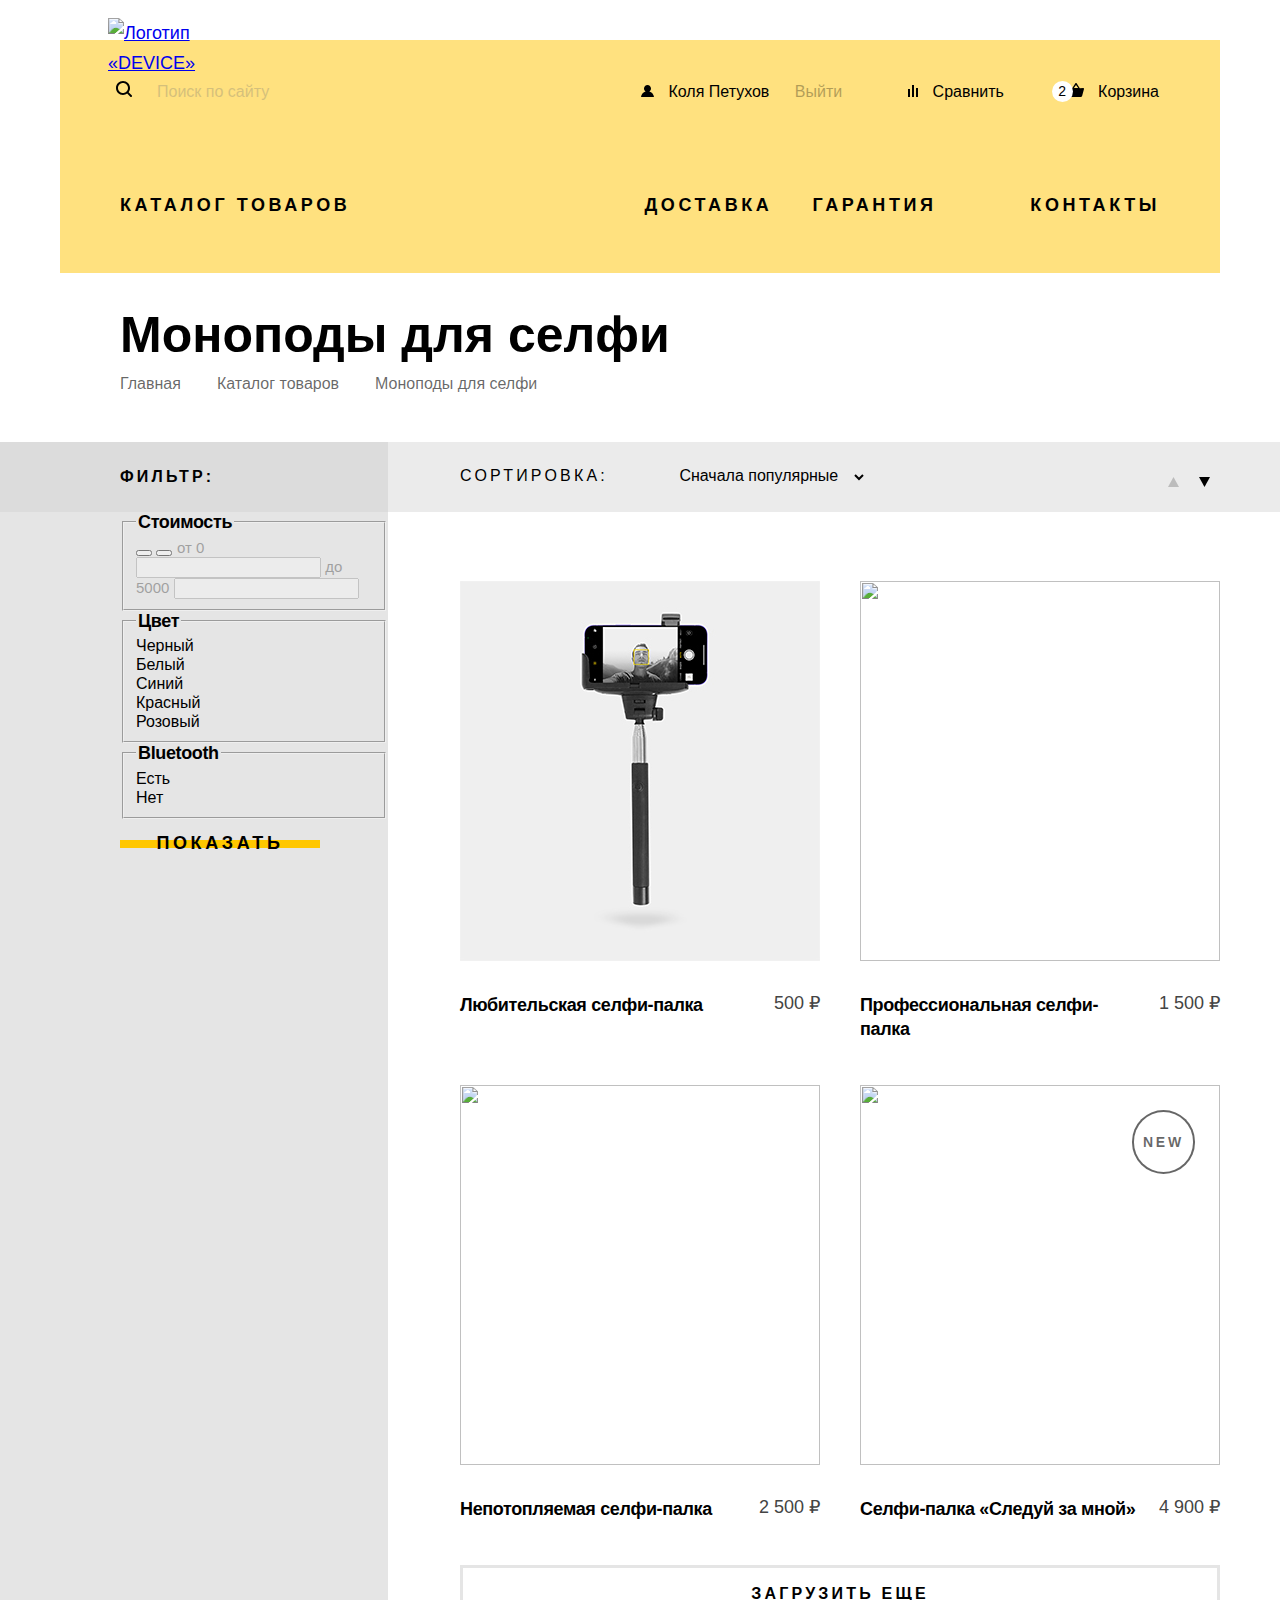
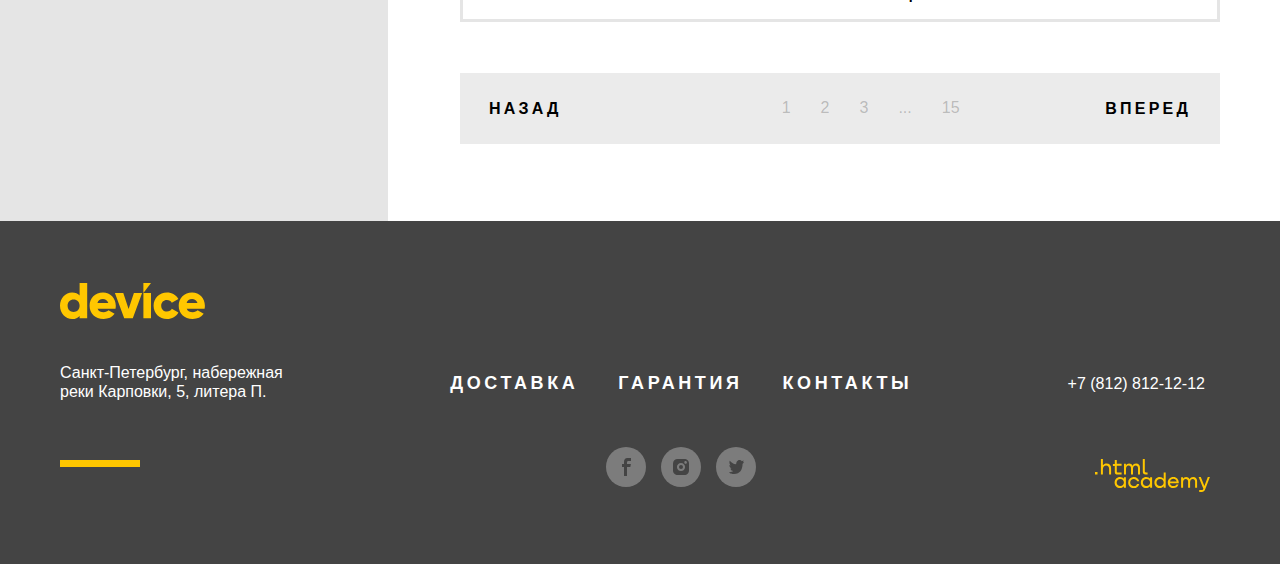
==== commit 0a4ce240: "Декоративные элементы на внутренней странице" ====
--- a/catalog.html
+++ b/catalog.html
@@ -17,30 +17,47 @@
       </p>
       <ul class="user-list clear-list flex-list">
         <li class="user-item">
-          <form class="user-serch-form" action="https://echo.htmlacademy.ru/" method="post">
-            <label class="visually-hidden" for="serch-field">Поиск</label>
-            <input class="field-serch" placeholder="Поиск по сайту" type="text" name="serch-field" id="serch-field" required>
-            <button class="serch-button visually-hidden" type="submit">
-              <span class="visually-hidden">Поиск</span>
-            </button>
+          <form class="user-search-form" action="https://echo.htmlacademy.ru/" method="post">
+            <label class="visually-hidden" for="search-field">Поиск</label>
+            <svg class="user-icon-search" width="16" height="16" fill="none" xmlns="http://www.w3.org/2000/svg">
+              <path d="m15.7 14.3-3.1-3.1C13.5 10 14 8.6 14 7c0-3.9-3.1-7-7-7S0 3.1 0 7s3.1 7 7 7c1.6 0 3-.5 4.2-1.4l3.1 3.1c.2.2.4.3.7.3.6 0 1-.4 1-1 0-.2-.1-.5-.3-.7ZM2 7c0-2.8 2.2-5 5-5s5 2.2 5 5-2.2 5-5 5-5-2.2-5-5Z" fill="#000"/>
+            </svg>
+            <input class="field-search" placeholder="Поиск по сайту" type="text" name="search-field" id="search-field" required>
+            <button class="search-button" type="submit">Поиск</button>
           </form>
         </li>
         <li class="user-item">
-          <a class="user-link" href="#">Коля Петухов</a>
+          <a class="user-link" href="#">
+            <svg class="user-icon" width="13" height="12" fill="none" xmlns="http://www.w3.org/2000/svg">
+              <path d="M0 12h13c-.2-2.6-2.1-4.8-4.7-5.5 1-.6 1.7-1.7 1.7-3C10 1.6 8.4 0 6.5 0S3 1.6 3 3.5c0 1.3.7 2.4 1.7 3C2.1 7.2.2 9.4 0 12Z" fill="#000"/>
+            </svg>
+            Коля Петухов
+          </a>
           <a class="user-cabinet-off" href="#">Выйти</a>
         </li>
         <li class="user-item">
-          <a class="user-link" href="#">Сравнить</a>
+          <a class="user-link" href="#">
+            <svg class="user-icon" width="10" height="12" fill="none" xmlns="http://www.w3.org/2000/svg">
+              <path d="M6 0H4v12h2V0ZM2 4H0v8h2V4Zm8-1H8v9h2V3Z" fill="#000"/>
+            </svg>
+            Сравнить
+          </a>
         </li>
         <li class="user-item">
-          <a class="user-link" href="#">Корзина</a>
+          <a class="user-link" href="#">
+            <span class="number-of-products">2</span>
+            <svg class="user-icon user-icon-basket" width="16" height="14" fill="none" xmlns="http://www.w3.org/2000/svg">
+              <path d="m15.3 5-3.5.2L8.6.3C8.5.1 8.2 0 8 0c-.2 0-.5.1-.6.3L4.2 5.2H.7c-.4 0-.7.3-.7.7v.2l1.9 6.8c.2.7.7 1.1 1.4 1.1h9.4c.7 0 1.2-.4 1.4-1.1L16 6v-.2c0-.4-.3-.8-.7-.8ZM8 1.9l2.2 3.2H5.9L8 1.9Z" fill="#000"/>
+            </svg>
+            Корзина
+          </a>
         </li>
       </ul>
 
       <nav class="navigation">
         <ul class="navigation-list clear-list flex-list">
           <li class="navigation-item">
-            <a class="navigation-link" href="catalog.html">Каталог товаров</a>
+            <a class="navigation-link navigation-catalog-link" href="catalog.html">Каталог товаров</a>
           </li>
           <li class="navigation-item">
             <a class="navigation-link" href="delivery.html">Доставка</a>
@@ -69,7 +86,7 @@
             <a class="breadcrumbs-link" href="#">Каталог товаров</a>
           </li>
           <li class="breadcrumbs-item">
-            <a class="breadcrumbs-link">Моноподы для селфи</a>
+            <a class="breadcrumbs-link breadcrumbs-link-current">Моноподы для селфи</a>
           </li>
         </ul>
       </header>
@@ -160,23 +177,29 @@
         </div>
 
         <div class="catalog-right-column">
-          <div class="sorting-container">
+          <div class="sorting-container flex-list">
             <form class="sorting-type" action="https://echo.htmlacademy.ru/" method="post">
               <label class="sorting-label" for="sorting">Сортировка:</label>
               <select class="select-control" id="sorting" name="sorting">
-                <option value="popular">Сначала популярное</option>
-                <option value="cheap">Сначала дешёвое</option>
-                <option value="expensive">Сначала дорогое</option>
+                <option value="popular">Сначала популярные</option>
+                <option value="cheap">Сначала дешёвые</option>
+                <option value="expensive">Сначала дорогие</option>
               </select>
               <button class="visually-hidden" type="submit">Отсортировать</button>
             </form>
             <p class="sorting-link">
-              <a class="sorting-button sorting-button-to-top" href="#">
+              <a class="sorting-button sorting-button-to-top sorting-button-current" href="#">
+                <svg width="11" height="10" xmlns="http://www.w3.org/2000/svg">
+                  <path d="M5.5 0L11 10H0"/>
+                </svg>
                 <span class="visually-hidden">Сортировка по возрастанию</span>
               </a>
             </p>
             <p class="sorting-link">
               <a class="sorting-button sorting-button-to-bottom" href="#">
+                <svg width="11" height="10" xmlns="http://www.w3.org/2000/svg">
+                  <path d="M5.5 0L11 10H0"/>
+                </svg>
                 <span class="visually-hidden">Сортировка по убыванию</span>
               </a>
             </p>
@@ -184,45 +207,53 @@
 
           <ul class="product-list clear-list">
             <li class="product-card">
-              <p class="product-card-image">
-                <img src="img/not-professional-selfie-stick.jpg" width="360" height="380" alt="">
-                <a class="button button-more" href="#">Подробнее</a>
-              </p>
+              <a class="product-card-image-link" href="#">
+                <img class="product-card-image" src="img/not-professional-selfie-stick.jpg" width="360" height="380" alt="">
+              </a>
+              <a class="button button-more" href="#">Подробнее</a>
               <a class="product-card-link" href="#">
                 <h3 class="product-card-title">Любительская селфи-палка</h3>
               </a>
-              <b class="product-card-price">500 ₽</b>
+              <a class="product-card-link" href="#">
+                <b class="product-card-price">500 ₽</b>
+              </a>
             </li>
             <li class="product-card">
-              <p class="product-card-image">
-                <img src="img/professional-selfie-stick.jpg" width="360" height="380" alt="">
-                <a class="visually-hidden button button-more" href="#">Подробнее</a>
-              </p>
+              <a class="product-card-image-link" href="#">
+                <img class="product-card-image" src="img/professional-selfie-stick.jpg" width="360" height="380" alt="">
+              </a>
+              <a class="button button-more" href="#">Подробнее</a>
               <a class="product-card-link" href="#">
                 <h3 class="product-card-title">Профессиональная селфи-палка</h3>
               </a>
-              <b class="product-card-price">1 500 ₽</b>
+              <a class="product-card-link" href="#">
+                <b class="product-card-price">1 500 ₽</b>
+              </a>
             </li>
             <li class="product-card">
-              <p class="product-card-image">
-                <img src="img/waterproof-selfie-stick.jpg" width="360" height="380" alt="">
-                <a class="visually-hidden button button-more" href="#">Подробнее</a>
-              </p>
+              <a class="product-card-image-link" href="#">
+                <img class="product-card-image" src="img/waterproof-selfie-stick.jpg" width="360" height="380" alt="">
+              </a>
+              <a class="button button-more" href="#">Подробнее</a>
               <a class="product-card-link" href="#">
                 <h3 class="product-card-title">Непотопляемая селфи-палка</h3>
               </a>
-              <b class="product-card-price">2 500 ₽</b>
+              <a class="product-card-link" href="#">
+                <b class="product-card-price">2 500 ₽</b>
+              </a>
             </li>
             <li class="product-card">
               <span class="product-card-new">NEW</span>
-              <p class="product-card-image">
-                <img src="img/selfie-stick-follow-me.jpg" width="360" height="380" alt="">
-                <a class="visually-hidden button button-more" href="#">Подробнее</a>
-              </p>
+              <a class="product-card-image-link" href="#">
+                <img class="product-card-image" src="img/selfie-stick-follow-me.jpg" width="360" height="380" alt="">
+              </a>
+              <a class="button button-more" href="#">Подробнее</a>
               <a class="product-card-link" href="#">
                 <h3 class="product-card-title">Селфи-палка «Следуй за мной»</h3>
               </a>
-              <b class="product-card-price">4 900 ₽</b>
+              <a class="product-card-link" href="#">
+                <b class="product-card-price">4 900 ₽</b>
+              </a>
             </li>
           </ul>
 
@@ -262,8 +293,11 @@
     <div class="page-footer-container flex-list">
       <div class="footer-address-logo">
         <p class="footer-logo logo">
-          <a class="footer-logo-link" href="index.html">
-            <img src="img/device-logo.svg" width="145" height="36" alt="Логотип «Девайс»">
+          <a class="footer-logo-link">
+            <svg class="footer-logo-icon" width="145" height="36" xmlns="http://www.w3.org/2000/svg">
+              <path d="M27.2 0v35.3h-7.6v-2.4c-1.7 1.9-4.1 3.1-7.5 3.1C5.5 36 0 30.2 0 22.7 0 15.2 5.5 9.4 12.1 9.4c3.4 0 5.9 1.2 7.5 3.1V0h7.6Zm-7.6 22.7c0-3.8-2.5-6.2-6-6.2s-6 2.4-6 6.2c0 3.8 2.5 6.2 6 6.2 3.5-.1 6-2.4 6-6.2Zm24.1 6.5c2.1 0 3.8-.8 4.8-1.9l6.1 3.5c-2.5 3.4-6.2 5.2-11 5.2-8.6 0-14-5.8-14-13.3C29.6 15.2 35 9.4 43 9.4c7.4 0 12.8 5.7 12.8 13.3 0 1.1-.1 2.1-.3 3H37.6c1 2.6 3.3 3.5 6.1 3.5Zm4.6-9.1c-.8-2.9-3.1-4-5.4-4-2.9 0-4.8 1.4-5.5 4h10.9Zm33.8-10-9.3 25.2h-8.6l-9.3-25.2h8.4l5.3 16 5.3-16h8.2Zm1.3 0H91v25.2h-7.6V10.1Zm10.2 12.6c0-7.5 5.7-13.3 13.4-13.3 4.9 0 9.2 2.6 11.4 6.5l-6.6 3.8c-.9-1.8-2.7-2.8-4.9-2.8-3.3 0-5.7 2.4-5.7 5.8 0 3.5 2.4 5.8 5.7 5.8 2.2 0 4.1-1.1 4.9-2.8l6.6 3.8C116.3 33.4 112 36 107 36c-7.7 0-13.4-5.8-13.4-13.3Zm39.2 6.5c2.1 0 3.8-.8 4.8-1.9l6.1 3.5c-2.5 3.4-6.2 5.2-11 5.2-8.6 0-14-5.8-14-13.3 0-7.5 5.5-13.3 13.4-13.3 7.4 0 12.8 5.7 12.8 13.3 0 1.1-.1 2.1-.3 3h-17.9c1 2.6 3.3 3.5 6.1 3.5Zm4.7-9.1c-.8-2.9-3.1-4-5.4-4-2.9 0-4.8 1.4-5.5 4h10.9Z" />
+              <path d="M83.4 0v10.1L91 0h-7.6Z" />
+            </svg>
           </a>
         </p>
         <p class="address">Санкт-Петербург, набережная реки Карповки, 5, литера П.</p>
@@ -285,16 +319,26 @@
         <ul class="footer-social-list clear-list flex-list">
           <li class="footer-social-item">
             <a class="social-icon-link" href="https://www.facebook.com/htmlacademy">
+              <svg class="social-icon social-icon-facebook" width="9" height="18" xmlns="http://www.w3.org/2000/svg">
+                <path d="M6.5 3H9V0H5.6C2.8 0 2 1.7 2 4.2V6H0v3h2v9h3V9h3.3l.6-3H5V4.5C5 3.7 5.3 3 6.5 3Z" />
+              </svg>
               <span class="visually-hidden">Фейсбук</span>
             </a>
           </li>
           <li class="footer-social-item">
             <a class="social-icon-link" href="https://www.instagram.com/htmlacademy/">
+              <svg class="social-icon social-icon-instagram" width="16" height="16" xmlns="http://www.w3.org/2000/svg">
+                <path d="M8 10a2 2 0 1 0 0-4 2 2 0 0 0 0 4Z" />
+                <path d="M14.7 1.3c-.9-.9-2-1.3-3.4-1.3H4.7C1.9 0 0 1.9 0 4.7v6.6c0 1.4.4 2.6 1.4 3.4.9.9 2 1.3 3.3 1.3h6.6c1.4 0 2.6-.4 3.4-1.3.8-.9 1.3-2 1.3-3.4V4.7c0-1.4-.4-2.6-1.3-3.4ZM8 12.1c-2.2 0-4.1-1.8-4.1-4.1S5.8 3.9 8 3.9c2.2 0 4.1 1.8 4.1 4.1s-1.9 4.1-4.1 4.1Zm4.6-7.4c-.7 0-1.3-.5-1.3-1.3s.5-1.3 1.3-1.3c.7 0 1.3.6 1.3 1.3 0 .7-.6 1.3-1.3 1.3Z" />
+              </svg>
               <span class="visually-hidden">Инстаграм</span>
             </a>
           </li>
           <li class="footer-social-item">
             <a class="social-icon-link" href="https://twitter.com/htmlacademy_ru">
+              <svg class="social-icon social-icon-twitter" width="15" height="14" xmlns="http://www.w3.org/2000/svg">
+                <path d="M9.7.1c1.5-.5 2.6.3 3.2 1.1.5-.2 1.1-.4 1.7-.6 0 .8-.5 1.4-.8 1.6.7.2 1.2-.4 1.2-.4-.1.9-.9 1.7-1.4 1.9-.2 6.3-2.8 10.4-8.9 10.3h-.4C4 14 .6 13.6 0 12.2c2 .2 3.4-.4 4.1-1.1-.8-.3-2.4-.4-2.6-2.8.3.2.5.3 1.1.2C1.5 7.7.3 7 .4 5c.3.3.9.5 1.2.4C1 5.2-.2 2.3.8.8c1.6 1.7 3.3 3.4 6.3 3.5.2-2.1 1-3.5 2.6-4.2Z" />
+              </svg>
               <span class="visually-hidden">Твиттер</span>
             </a>
           </li>
@@ -307,7 +351,9 @@
         </p>
         <p class="htmlacademy-logo logo">
           <a class="htmlacademy-link" href="https://htmlacademy.ru/">
-            <img class="footer-htmlacademy-logo" src="img/htmlacademy-logo.svg" width="115" height="33" alt="html academy">
+            <svg class="htmlacademy-icon" width="115" height="33" xmlns="http://www.w3.org/2000/svg">
+              <path d="M0 12.9v2.6h2.5v-2.6H0Zm11.6-8.4c-1.6 0-2.8.7-3.6 1.7h-.1V0h-2v15.5h2v-5.3c0-2.1 1.3-3.6 3.3-3.6 1.8 0 2.9 1.4 2.9 3.2v5.7h2V9.4c.1-3-1.8-4.9-4.5-4.9Zm15 .3h-4.8V1.1h-2v3.8h-1.9v2h1.9v6c0 1.7 1 2.7 2.7 2.7h4.1v-2h-3.7c-.7 0-1.1-.4-1.1-1.1V6.8h4.8v-2Zm14.5-.2c-1.6 0-2.9.8-3.5 2.1h-.1c-.6-1.2-1.8-2.1-3.4-2.1-1.4 0-2.5.8-3.1 1.8h-.1V4.8H29v10.6h2V10c0-2 1-3.5 2.6-3.5 1.5 0 2.4 1 2.4 2.6v6.3h2V9.8c0-2.4 1.4-3.3 2.6-3.3 1.5 0 2.4 1 2.4 2.6v6.3h2V8.9c.1-2.5-1.4-4.3-3.9-4.3Zm6.7 8.1c0 1.7 1 2.7 2.8 2.7h2v-2h-1.7c-.7 0-1.1-.4-1.1-1.1V0h-2v12.7Zm-18.9 7c-.9-1.1-2.2-1.8-3.9-1.8-3.1 0-5.4 2.3-5.4 5.6s2.3 5.6 5.4 5.6c1.8 0 3-.8 3.8-1.9h.1v1.6h2V18.2h-2v1.5Zm-3.6 7.4c-2.2 0-3.6-1.6-3.6-3.6s1.4-3.6 3.6-3.6 3.6 1.6 3.6 3.6c0 1.9-1.4 3.6-3.6 3.6ZM44.2 22c-.5-2.4-2.6-4.1-5.4-4.1a5.4 5.4 0 0 0-5.6 5.6c0 3.1 2.2 5.6 5.6 5.6 2.8 0 4.9-1.8 5.4-4.2h-2.1a3.4 3.4 0 0 1-3.3 2.3c-2.2 0-3.6-1.6-3.6-3.6s1.4-3.6 3.6-3.6c1.6 0 2.8 1 3.3 2.2h2.1V22Zm10.9-2.3c-.9-1.1-2.2-1.8-3.9-1.8-3.1 0-5.4 2.3-5.4 5.6s2.3 5.6 5.4 5.6c1.8 0 3-.8 3.8-1.9h.1v1.6h2V18.2h-2v1.5Zm-3.6 7.4c-2.2 0-3.6-1.6-3.6-3.6s1.4-3.6 3.6-3.6 3.6 1.6 3.6 3.6c0 1.9-1.5 3.6-3.6 3.6Zm17.2-7.3c-.9-1.1-2.2-1.9-3.9-1.9-3.1 0-5.4 2.3-5.4 5.6s2.2 5.6 5.4 5.6c1.7 0 3-.8 3.8-1.8h.1v1.5h2V13.4h-2v6.4Zm-3.6 7.3c-2.2 0-3.6-1.6-3.6-3.6s1.4-3.6 3.6-3.6 3.6 1.6 3.6 3.6c-.1 2-1.5 3.6-3.6 3.6Zm13.2-9.2c-3.3 0-5.5 2.5-5.5 5.6 0 3 2.1 5.6 5.5 5.6 2.5 0 4.5-1.3 5.2-3.6h-2.1c-.5 1-1.6 1.6-3 1.6-1.9 0-3.3-1.3-3.4-2.9h8.8c.2-3.6-2-6.3-5.5-6.3Zm0 1.9c1.7 0 3 1 3.3 2.6h-6.5c.3-1.5 1.5-2.6 3.2-2.6Zm19.9-1.9c-1.6 0-2.9.8-3.6 2h-.1c-.6-1.2-1.8-2-3.4-2-1.4 0-2.5.7-3.1 1.8v-1.5h-1.9v10.6h2v-5.4c0-2 1-3.4 2.6-3.5 1.5 0 2.4 1 2.4 2.6v6.3h2v-5.6c0-2.4 1.4-3.3 2.6-3.3 1.5 0 2.4 1 2.4 2.6v6.3h2v-6.5c.1-2.6-1.4-4.4-3.9-4.4Zm11.2 9.1-3.6-8.9h-2.2l4.8 11.6c-.3.9-.7 1.2-1.7 1.2h-2.5v2h2.5c1.8 0 2.8-.8 3.5-2.6l4.7-12.2h-2.1l-3.4 8.9Z" />
+            </svg>
           </a>
         </p>
       </div>
--- a/styles/styles.css
+++ b/styles/styles.css
@@ -58,20 +58,24 @@
 }
 
 .button {
+  display: inline-block;
   border: none;
   margin: 0;
   padding: 0;
+  padding-top: 14px;
+  padding-bottom: 16px;
   font-family: "Raleway", sans-serif;
   font-size: 18px;
   line-height: 21.13px;
   font-weight: 800;
   letter-spacing: 0.2em;
   text-align: center;
-  color: #000000;
   text-decoration: none;
   text-transform: uppercase;
-  position: relative;
+  color: #000000;
   background-color: transparent;
+  cursor: pointer;
+  position: relative;
 }
 
 .button::before {
@@ -86,6 +90,19 @@
   background-color: #FFE17F;
 }
 
+.button:focus::before  {
+  background-color: #AF4FFF;
+}
+
+.button:hover {
+  background-color: #FFE17F;
+}
+
+.button:active {
+  color: rgba(0, 0, 0, 0.3);
+  background-color: #FFE17F;
+}
+
 .title {
   margin: 0;
   font-family: "Raleway", sans-serif;
@@ -105,16 +122,23 @@
   margin: 0;
 }
 
+:focus {
+  outline: unset;
+}
+
 .header-container {
-  width: 1040px;
+  width: 1080px;
   margin: 0 auto;
-  padding-left: 60px;
-  padding-right: 60px;
+  padding-left: 40px;
+  padding-right: 40px;
   padding-bottom: 152px;
   background-color: #FFE17F;
 }
 
 .page-header-logo-link {
+  padding: 0 8px;
+  width: 145px;
+  height: 36px;
   display: block;
   transform: translateY(-22px);
 }
@@ -124,23 +148,85 @@
   flex-wrap: wrap;
 }
 
-.user-serch-form {
-  width: 516px;
-  margin-right: 49px;
-}
-
-.field-serch {
-  width: 304px;
+.user-search-form {
+  margin-right: 4px;
+  padding-left: 16px;
+  width: 500px;
+  box-shadow: inset 0 0 0 2px rgba(0, 0, 1, 0);
+  border-radius: 50px;
+}
+
+.user-search-form:focus-within {
+  box-shadow: inset 0 0 0 2px rgba(175, 79, 255, 1);
+}
+
+.user-search-form:active {
+  box-shadow: inset 0 0 0 2px rgba(0, 0, 1, 1);
+}
+
+.field-search {
+  padding: 0;
+  margin-left: 20px;
+  width: 295px;
   font-size: 16px;
   line-height: 19px;
   opacity: 0.3;
   color: #000000;
   background-color: #FFE17F;
   border: hidden;
+  outline: unset;
+}
+
+.user-search-form:hover .field-search {
+  opacity: 0.6;
+}
+
+.user-search-form:active .field-search {
+  opacity: 1;
+}
+
+.search-button {
+  padding: 0;
+  width: 160px;
+  height: 40px;
+  font-size: 16px;
+  line-height: 19px;
+  color: #000000;
+  background-color: transparent;
+  box-shadow: inset 0 0 0 2px #000000;
+  border: none;
+  border-top-right-radius: 50px;
+  border-bottom-right-radius: 50px;
+  opacity: 0;
+}
+
+.user-search-form:focus-within .search-button {
+  opacity: 1;
+  box-shadow: inset 0 0 0 2px #AF4FFF;
+}
+
+.user-search-form:hover .search-button {
+  opacity: 1;
+}
+
+.search-button:hover {
+  color: #FFFFFF;
+  background-color: #000000;
+  opacity: 1;
+}
+
+.user-search-form:active .search-button {
+  opacity: 1;
+}
+
+.search-button:active {
+  color: rgba(255, 255, 255, 0.3);
+  background-color: #000000;
+  opacity: 1;
 }
 
 .user-link {
-  padding: 10px 0;
+  padding: 10px 21px;
   font-size: 16px;
   line-height: 19px;
   text-align: left;
@@ -148,13 +234,46 @@
   text-decoration: none;
 }
 
+.user-icon {
+  padding-right: 10px;
+}
+
 .user-item:nth-child(2) {
   min-width: 220px;
-  margin-right: 35px;
+  margin-right: 45px;
 }
 
 .user-item:nth-child(4) {
   margin-left: auto;
+  position: relative;
+}
+
+.number-of-products {
+  position: absolute;
+  top: 5px;
+  left: 5px;
+  padding-top: 2px;
+  width: 21px;
+  height: 21px;
+  box-sizing: border-box;
+  border-radius: 50px;
+  background-color: #FFFFFF;
+  font-size: 14px;
+  line-height: 17px;
+  text-align: center;
+}
+
+.user-link:focus {
+  box-shadow: inset 0 0 0 2px #AF4FFF;
+  border-radius: 50px;
+}
+
+.user-link:hover {
+  opacity: 0.6;
+}
+
+.user-link:active {
+  opacity: 0.3;
 }
 
 .navigation {
@@ -162,7 +281,7 @@
 }
 
 .navigation-link {
-  padding: 15px 0;
+  padding: 15px 20px;
   font-family: "Raleway", sans-serif;
   line-height: 21px;
   font-weight: 800;
@@ -171,18 +290,48 @@
   color: #000000;
   text-decoration: none;
   text-transform: uppercase;
+  position: relative;
+}
+
+.navigation-link::after {
+  position: absolute;
+  left: 20px;
+  right: 0;
+  bottom: 10px;
+  content: "";
+  width: 75%;
+  height: 2px;
+  background-color: #000000;
+  opacity: 0;
+}
+
+.navigation-catalog-link::after {
+  background-color: transparent;
 }
 
 .navigation-item:nth-child(1) {
-  margin-right: 309px;
-}
-
-.navigation-item:nth-child(3) {
-  margin-left: 29px;
+  margin-right: 254px;
 }
 
 .navigation-item:nth-child(4) {
  margin-left: auto;
+}
+
+.navigation-link:focus {
+  box-shadow: inset 0 0 0 2px #AF4FFF;
+  border-radius: 50px;
+}
+
+.navigation-link:hover::after{
+  opacity: 1;
+}
+
+.navigation-link:active {
+  color: rgba(0, 0, 0, 0.3);
+}
+
+.navigation-link:active::after {
+  opacity: 0.3;
 }
 
 .main-container {
@@ -247,9 +396,9 @@
 }
 
 .button-slider {
-  margin-top: 50px;
   width: 220px;
-  margin-bottom: 70px;
+  margin-top: 35px;
+  margin-bottom: 65px;
   display: block;
 }
 
@@ -291,6 +440,8 @@
   text-align: left;
   color: #000000;
   text-decoration: none;
+  display: block;
+  position: relative;
 }
 
 .categories-link::before {
@@ -300,32 +451,67 @@
   height: 160px;
   display: block;
   background-color: #FFE17F;
+  position: relative;
+}
+
+.categories-link::after {
+  position: absolute;
+  top: 0;
+  left: 0;
+  content: "";
+  width: 160px;
+  height: 160px;
+  display: block;
   background-repeat: no-repeat;
   background-position: center;
 }
 
-.vr-link::before {
-  background-image: url(../img/vr.svg);
-}
-
-.monopod-link::before {
-  background-image: url(../img/monopod.svg);
-}
-
-.action-camera-link::before {
-  background-image: url(../img/action-camera.svg);
-}
-
-.fitness-bracelets-link::before {
-  background-image: url(../img/fitness-bracelet.svg);
-}
-
-.smart-watch-link::before {
-  background-image: url(../img/smart-watch.svg);
-}
-
-.quadcopter-link::before {
-  background-image: url(../img/quadcopter.svg);
+.vr-link::after {
+  background-image: url("../img/glasses-vr.svg");
+}
+
+.monopod-link::after {
+  background-image: url("../img/monopod.svg");
+}
+
+.action-camera-link::after {
+  background-image: url("../img/action-camera.svg");
+}
+
+.fitness-bracelets-link::after {
+  background-image: url("../img/fitness-bracelet.svg");
+}
+
+.smart-watch-link::after {
+  background-image: url("../img/smart-watch.svg");
+}
+
+.quadcopter-link::after {
+  background-image: url("../img/quadcopter.svg");
+}
+
+.categories-link:focus {
+  color: #AF4FFF;
+}
+
+.categories-link:focus::before {
+  box-shadow: inset 0 0 0 5px #AF4FFF;
+}
+
+.categories-link:hover::before {
+  background-color: #FFC700;
+}
+
+.categories-link:active {
+  color: rgba(0, 0, 1, 0.2);
+}
+
+.categories-link:active::before {
+  background-color: #FFC700;
+}
+
+.categories-link:active::after {
+ opacity: 0.3;
 }
 
 .services {
@@ -356,7 +542,7 @@
 }
 
 .services-item-delivery::after {
-  background-image: url(../img/delivery.svg);
+  background-image: url("../img/delivery.svg");
   width: 136px;
   height: 164px;
   top: 20px;
@@ -364,7 +550,7 @@
 }
 
 .services-item-warranty::after {
-  background-image: url(../img/warranty.svg);
+  background-image: url("../img/warranty.svg");
   width: 171px;
   height: 195px;
   top: -10px;
@@ -372,7 +558,7 @@
 }
 
 .services-item-credit::after {
-  background-image: url(../img/credit.svg);
+  background-image: url("../img/credit.svg");
   width: 156px;
   height: 188px;
   top: -15px;
@@ -404,20 +590,35 @@
 
 .service-button {
   width: 160px;
+  padding-top: 9px;
+  padding-bottom: 11px;
+}
+
+.service-button::before {
+  background-color: #FFC700;
+}
+
+.service-button:hover {
+  background-color: #FFC700;
+}
+
+.service-button:active {
+  background-color: #000000;
+  padding-right: 120px;
+  width: 277px;
+  color: #FFE17F;
 }
 
 .service-button-current {
   background-color: #000000;
-  padding-top: 9px;
-  padding-bottom: 11px;
   padding-right: 120px;
   width: 277px;
   display: block;
-  color: #ffe17f;
+  color: #FFE17F;
 }
 
 .slider-servise-item {
-  margin-bottom: 45px;
+  margin-bottom: 35px;
 }
 
 .slider-servise-item:nth-child(3) {
@@ -426,9 +627,13 @@
 
 .appointment {
   width: 1160px;
-  margin-bottom: 146px;
+  margin-bottom: 97px;
   text-align: center;
   background-color: #F0F0F0;
+}
+
+.appointment:hover {
+  background-color: #EBEBEB;
 }
 
 .appointment-link {
@@ -437,6 +642,48 @@
   padding-right: 33px;
   text-decoration: none;
   text-transform: uppercase;
+  position: relative;
+}
+
+.appointment-link:focus {
+  box-shadow: inset 0 0 0 5px #AF4FFF;
+}
+
+.appointment-link::before {
+  content: "";
+  width: 125px;
+  height: 100px;
+  display: block;
+  background-color: #FFE17F;
+  position: relative;
+}
+
+.appointment-link:focus::before {
+  box-shadow: inset 5px 5px 0 0 #AF4FFF,
+              inset 0 -5px 0 0 #AF4FFF;
+}
+
+.appointment-link:hover::before {
+  background-color: #FFC700;
+}
+
+.appointment-link:active::before {
+  background-color: #FFC700;
+}
+
+.appointment-link::after {
+  position: absolute;
+  content: "";
+  width: 125px;
+  height: 100px;
+  display: block;
+  background-image: url("../img/icons/delivery-track.svg");
+  background-repeat: no-repeat;
+  background-position: center;
+}
+
+.appointment-link:active::after {
+  opacity: 0.3;
 }
 
 .appointment-title {
@@ -449,35 +696,67 @@
   color: #000000;
 }
 
-.delivery-block {
-  width: 125px;
-  height: 100px;
-  background-color: #FFE17F;
-  display: block;
+.appointment-link:active .appointment-title {
+  opacity: 0.3;
 }
 
 .info {
   width: 40px;
   height: 40px;
-  background-color: #DCDCDC;
-  opacity: 0.5;
+  background-color: rgba(220, 220, 220, 0.5);
   border-radius: 50px;
   display: block;
+  border: none;
+}
+
+.appointment-link:hover .info {
+  background-color: rgba(220, 220, 220, 1);
+}
+
+.info:active {
+  background-color: rgba(220, 220, 220, 1);
+}
+
+.info-icon {
+ opacity: 0.3;
+}
+
+.appointment-link:hover .info-icon {
+  opacity: 1;
 }
 
 .index-columns {
   display: flex;
   margin-bottom: 87px;
+  text-align: left;
+  position: relative;
+}
+
+.information-section::before,
+.contacts::before {
+  content:'';
+  position: absolute;
+  width: 80px;
+  border-bottom: 7px solid #000000;
 }
 
 .information-section {
   width: 497px;
   margin-right: 103px;
-  text-align: left;
+}
+
+.title-index-colums {
+  margin-top: 49px;
+  margin-bottom: 40px;
+}
+
+.information-description:nth-of-type(2) {
+  margin-top: 30px;
 }
 
 .transport-company-list {
-  margin-bottom: 60px;
+  margin-top: 70px;
+  margin-bottom: 70px;
   line-height: 20px;
   font-weight: 700;
   color: #000000;
@@ -503,7 +782,6 @@
 
 .contacts {
   width: 515px;
-  text-align: left;
 }
 
 .contacts-address-text {
@@ -515,10 +793,19 @@
   color: #444444;
 }
 
-.contacts h3,
-.contacts h4 {
+.contacts-subtitle {
+  margin-top: 30px;
+  margin-bottom: 15px;
   font-size: 24px;
   font-weight: 700;
+}
+
+.contacts-address-text {
+  margin: 0;
+}
+
+.contacts-schedule {
+  margin-bottom: 60px;
 }
 
 .distribution {
@@ -540,25 +827,83 @@
   margin: 0;
 }
 
+.distribution-form {
+  display: flex;
+  align-items: baseline;
+  justify-content: space-between;
+  width: 860px;
+  margin-top: 40px;
+}
+
 .field-distribution-email {
-  width: 560px;
-  margin-right: 40px;
+  padding-top: 13px;
+  padding-bottom: 9px;
+  height: 30px;
   opacity: 0.5;
   background-color: #F0F0F0;
   border: hidden;
+  border-bottom: 3px solid rgba(0, 0, 1, 0.2);
+  flex-grow: 1;
+}
+
+.field-distribution-email:focus {
+  background-color: #DCDCDC;
+}
+
+.field-distribution-email:hover {
+  opacity: 0.7;
+  border-bottom: 3px solid rgba(0, 0, 1, 0.2);
+}
+
+.field-distribution-email:active {
+  opacity: 1;
+  border-bottom: 3px solid rgba(0, 0, 1, 1);
+}
+
+.field-distribution-email:disabled {
+  opacity: 1;
+  border-bottom: 3px solid rgba(255, 61, 61, 1);
 }
 
 .distribution-button {
+  display: inline-block;
   width: 260px;
   height: 55px;
-  margin-right: 171px;
   font-family: "Raleway", sans-serif;
   font-size: 18px;
   line-height: 21px;
   font-weight: 800;
   letter-spacing: 0.2em;
   text-transform: uppercase;
-  display: block;
+  background-color: transparent;
+  border: 3px solid rgba(0, 0, 1, 0.1);
+  cursor: pointer;
+}
+
+.distribution-button:focus {
+  border-color: #AF4FFF;
+}
+
+.distribution-button:hover {
+  color: #FFFFFF;
+  background-color: #000000;
+  border-color: transparent;
+}
+
+.distribution-button:active {
+  color: rgba(255, 255, 255, 0.3);
+  background-color: #000000;
+  border-color: transparent;
+}
+
+.distribution-clarification {
+  padding-left: 35px;
+  margin: 0;
+  align-self: flex-end;
+  background-image: url("../img/icons/check-mark.svg");
+  background-repeat: no-repeat;
+  background-size: 14px 14px;
+  background-position: center left;
 }
 
 .page-footer {
@@ -573,8 +918,25 @@
   margin: 0 auto;
 }
 
+.footer-address-logo {
+  position: relative;
+}
+
+.footer-address-logo ::after {
+  content: "";
+  position: absolute;
+  left: 0;
+  bottom: 35px;
+  width: 80px;
+  border-bottom: 7px solid #FFC700;
+}
+
 .footer-logo {
   margin-bottom: 35px;
+}
+
+.footer-logo-link svg {
+  fill: #FFC700;
 }
 
 .address {
@@ -590,15 +952,11 @@
 }
 
 .footer-navigation-list {
-  margin-bottom: 63px;
-}
-
-.footer-navigation-item {
-  margin-right: 10px;
+  margin-bottom: 49px;
 }
 
 .footer-navigation-link {
-  padding: 5px 10px;
+  padding: 14px 20px;
   font-family: "Raleway", sans-serif;
   font-size: 18px;
   line-height: 21px;
@@ -608,10 +966,44 @@
   color: #FFFFFF;
   text-decoration: none;
   text-transform: uppercase;
+  position: relative;
+}
+
+.footer-navigation-link::after {
+  position: absolute;
+  left: 20px;
+  right: 0;
+  bottom: 10px;
+  content: "";
+  width: 75%;
+  height: 2px;
+  background-color: #FFC700;
+  opacity: 0;
 }
 
 .footer-navigation-item:nth-child(3n) {
   margin-right: 0;
+}
+
+.footer-navigation-link:focus {
+  box-shadow: inset 0 0 0 2px #AF4FFF;
+  border-radius: 50px;
+}
+
+.footer-navigation-link:hover {
+  color: #FFC700;
+}
+
+.footer-navigation-link:hover::after {
+  opacity: 1;
+}
+
+.footer-navigation-link:active {
+  color:rgba(255, 199, 0, 0.3);
+}
+
+.footer-navigation-link:active::after {
+  opacity: 0.3;
 }
 
 .footer-social-list {
@@ -625,15 +1017,45 @@
 .social-icon-link {
   width: 40px;
   height: 40px;
-  margin-bottom: 15px;
-  background-color: #FFFFFF;
-  opacity: 0.3;
+  background-color: rgba(255, 255, 255, 0.3);
   border-radius: 50px;
   display: block;
+  position: relative;
+}
+
+.social-icon-link:focus {
+  box-shadow: inset 0 0 0 5px #AF4FFF;
+  background-color: #444444;
+}
+
+.social-icon-link:hover {
+  background-color: #FFC700;
+}
+
+.social-icon-link:active {
+  background-color: #FFC700;
 }
 
 .footer-social-item:nth-child(3n) {
   margin-right: 0;
+}
+
+.social-icon {
+  top: 0;
+  right: 0;
+  bottom: 0;
+  left: 0;
+  margin: auto;
+  position: absolute;
+  fill: #444444;
+}
+
+.social-icon-link:focus svg {
+  fill: #FFFFFF;
+}
+
+.social-icon-link:active svg {
+  fill-opacity: 0.3;
 }
 
 .footer-phone-htmlacademy-logo {
@@ -644,27 +1066,64 @@
 .htmlacademy-logo {
   margin: 0;
   margin-left: auto;
+  text-align: right;
 }
 
 .footer-phone {
-  margin-bottom: 60px;
+  margin-bottom: 50px;
 }
 
 .footer-phone-link {
-  width: 293px;
-  margin-bottom: 60px;
-  text-align: right;
+  padding: 5px 15px;
   font-size: 16px;
   text-decoration: none;
   color: #FFFFFF;
 }
 
+.footer-phone-link:focus {
+  box-shadow: inset 0 0 0 2px #AF4FFF;
+  border-radius: 50px;
+}
+
+.footer-phone-link:hover {
+  color: #FFC700;
+}
+
+.footer-phone-link:active {
+  color: #FFC700;
+  opacity: 0.3;
+}
+
+.htmlacademy-link {
+  padding: 10px;
+  width: 115px;
+  height: 33px;
+  display: inline-block
+}
+
+.htmlacademy-icon {
+  fill: #FFC700;
+}
+
+.htmlacademy-link:focus {
+  box-shadow: inset 0 0 0 2px #AF4FFF;
+  border-radius: 10px;
+}
+
+.htmlacademy-link:hover svg {
+  fill: #FFFFFF;
+}
+
+.htmlacademy-link:active svg {
+  fill: #FFFFFF;
+  fill-opacity: 0.3;
+}
+
 .header-container-inner {
   padding-bottom: 53px;
 }
 
 .user-cabinet-off {
-  margin-left: 30px;
   font-size: 16px;
   line-height: 19px;
   text-align: center;
@@ -687,8 +1146,12 @@
   margin-bottom: 14px;
 }
 
+.breadcrumbs-list {
+  margin-left: -12px;
+}
+
 .breadcrumbs-item {
-  margin-right: 36px;
+  margin-right: 12px;
 }
 
 .breadcrumbs-item:nth-last-child(1) {
@@ -696,9 +1159,37 @@
 }
 
 .breadcrumbs-link {
-  opacity: 0.6;
-  color: #000000;
+  padding: 6px 12px;
+  color: rgba(0, 0, 0, 0.6);
   text-decoration: none;
+  position: relative;
+}
+
+.breadcrumbs-link:focus {
+  box-shadow: 0 0 0 5px #AF4FFF;
+}
+
+.breadcrumbs-link:hover {
+  color: rgba(0, 0, 0, 1);
+}
+
+.breadcrumbs-link:active {
+  color: rgba(0, 0, 0, 0.3);
+}
+
+.breadcrumbs-link::after {
+  position: absolute;
+  right: -8px;
+  top: 14px;
+  content: "";
+  width: 4px;
+  height: 7px;
+  display: block;
+  background: url("../img/icons/breadcrumbs-arrow.svg") no-repeat center;
+}
+
+.breadcrumbs-link-current::after {
+  opacity: 0;
 }
 
 .catalog-products {
@@ -756,6 +1247,19 @@
   display: block;
 }
 
+.filter-button-show:hover {
+  background-color: #FFC700;
+}
+
+.filter-button-show:active {
+  color: rgba(0, 0, 0, 0.3);
+  background-color: #FFC700;
+}
+
+.filter-button-show::before {
+  background-color: #FFC700;
+}
+
 .catalog-right-column {
   width: 832px;
   background-color: #FFFFFF;
@@ -763,9 +1267,9 @@
 }
 
 .sorting-container {
-  display: flex;
-  flex-wrap: wrap;
-  padding: 24px 72px;
+  align-items: center;
+  padding: 20px 72px;
+  padding-right: 0;
   margin-bottom: 69px;
   color: #000000;
   background-color: #EBEBEB;
@@ -781,25 +1285,148 @@
   text-transform: uppercase;
 }
 
+.select-control {
+  margin-left: 50px;
+  padding: 4px 13px 7px;
+  border: none;
+  background-color: transparent;
+  font-family: "Rubik", sans-serif;
+  font-size: 16px;
+}
+
+.select-control:focus {
+  box-shadow: 0 0 0 5px #AF4FFF;
+}
+
+.select-control:hover {
+  opacity: 0.6;
+}
+
+.select-control:active {
+  opacity: 0.3;
+}
+
 .sorting-link {
   margin: 0;
-  max-width: 11px;
+}
+
+.sorting-button {
+  padding: 10px;
+  width: 11px;
   height: 10px;
   display: block;
 }
 
+.sorting-button:focus {
+  box-shadow: 0 0 0 5px #AF4FFF;
+}
+
+.sorting-button:hover {
+  fill-opacity: 0.5;
+}
+
+.sorting-button:active {
+  fill-opacity: 1;
+}
+
+.sorting-button-to-bottom svg {
+  transform: rotate(180deg);
+}
+
+.sorting-button-current {
+  fill-opacity: 0.2;
+}
+
 .product-list {
+  display: grid;
+  grid-template-columns: repeat(2, 360px);
+  gap: 44px 40px;
   padding-left: 72px;
   margin-bottom: 44px;
 }
 
+.product-card {
+  display: grid;
+  grid-template-columns: 280px 14px 66px;
+  grid-template-rows: 412px min-content;
+  position: relative;
+}
+
+.product-card-image-link {
+  grid-column: 1/-1;
+  margin-bottom: 32px;
+}
+
+.product-card-image-link::before {
+  position: absolute;
+  content: "";
+  width: 360px;
+  height: 380px;
+  background-color: #DCDCDC;
+  opacity: 0;
+}
+
+.product-card-image-link:focus {
+  box-shadow: 0 0 0 5px #AF4FFF;
+}
+
+.product-card-image-link:hover::before {
+  opacity: 0.8;
+}
+
+.button-more {
+  position: absolute;
+  top: 171px;
+  left: 100px;
+  padding-top: 9px;
+  padding-bottom: 11px;
+  width: 180px;
+  z-index: 1;
+  opacity: 0;
+}
+
+.product-card:hover .button-more {
+  opacity: 1;
+}
+
+.button-more:hover {
+  background-color: #FFC700;
+}
+
+.button-more:active {
+  color: rgba(0, 0, 0, 0.3);
+  background-color: #FFC700;
+}
+
+.button-more::before {
+  background-color: #FFC700;
+}
+
 .product-card-link {
+  grid-column: 1/2;
+  color: #000000;
+  text-decoration: none;
+}
+
+.product-card-link:focus .product-card-title {
+  color: #AF4FFF;
+}
+
+.product-card-link:focus .product-card-price {
+  color: #AF4FFF;
+}
+
+.product-card-title {
+  margin: 0;
   font-size: 18px;
   line-height: 24px;
   font-weight: 700;
   letter-spacing: -0.02em;
-  color: #000000;
-  text-decoration: none;
+}
+
+.product-card-link:last-of-type {
+  grid-column: 3/4;
+  text-align: right;
 }
 
 .product-card-price {
@@ -809,13 +1436,23 @@
   color: #444444;
 }
 
+.product-card:last-child {
+  position: relative;
+}
+
 .product-card-new {
+  position: absolute;
+  right: 27px;
+  top: 27px;
+  padding: 22px 9px;
+  box-shadow: 0 0 0 2px rgba(0, 0, 0, 0.6);
+  border-radius: 50px;
   font-family: "Raleway", sans-serif;
   font-size: 14px;
   font-weight: 800;
   line-height: 16px;
   letter-spacing: 0.2em;
-  opacity: 0.6;
+  color: rgba(0, 0, 0, 0.6);
   text-transform: uppercase;
 }
 
@@ -823,60 +1460,88 @@
   margin: 0;
   margin-left: 72px;
   margin-bottom: 51px;
+  text-align: center;
+}
+
+.show-more-link {
+  display: block;
   padding-top: 19px;
   padding-bottom: 19px;
-  border: 3px solid #000000;
-  text-align: center;
-  display: block;
-}
-
-.show-more-link {
+  color: #000000;
   font-family: "Raleway", sans-serif;
   font-weight: 800;
   letter-spacing: 0.2em;
-  color: #000000;
   text-decoration: none;
   text-transform: uppercase;
+  box-shadow: inset 0 0 0 3px rgba(0, 0, 0, 0.1);
+}
+
+.show-more-link:focus {
+  box-shadow: inset 0 0 0 5px rgba(175, 79, 255, 1);
+}
+
+.show-more-link:hover {
+  box-shadow: inset 0 0 0 3px rgba(0, 0, 0, 1);
+}
+
+.show-more-link:active {
+  color: rgba(0, 0, 0, 0.3);
+  box-shadow: inset 0 0 0 3px rgba(0, 0, 0, 0.3);
 }
 
 .pagination {
-  justify-content: space-between;
   margin: 0;
   margin-left: 72px;
-  padding: 27px;
   background-color: #EBEBEB;
 }
 
 .pagination-item {
-  margin-right: 28px;
+  align-self: center;
 }
 
 .pagination-item:nth-child(1) {
-  margin-right: 209px;
-}
-
-.pagination-item:nth-child(6) {
-  margin-right: 0;
+  margin-right: 176px;
 }
 
 .pagination-item:nth-child(7) {
-  margin-right: 0;
-  margin-left: 130px;
+  margin-left: auto;
 }
 
 .pagination-link {
-  color: #444444;
+  padding: 8px 15px 11px;
+  color: rgba(68, 68, 68, 0.3);
   text-decoration: none;
-  opacity: 0.3;
+  display: block;
+}
+
+.pagination-link:focus {
+  box-shadow: inset 0 0 0 5px #AF4FFF;
+}
+
+.pagination-link:hover {
+  color: rgba(68, 68, 68, 1);
+}
+
+.pagination-link:active {
+  color: rgba(68, 68, 68, 0.1);
 }
 
 .pagination-button {
+  padding: 26px 29px;
   font-family: "Raleway", sans-serif;
   font-weight: 800;
   letter-spacing: 0.2em;
   text-align: center;
   color: #000000;
   text-transform: uppercase;
-  opacity: 100;
-}
-
+}
+
+.pagination-button:hover {
+  color: #000000;
+  background-color: #DCDCDC;
+}
+
+.pagination-button:active {
+  color: rgba(0, 0, 0, 0.3);
+  background-color: #DCDCDC;
+}
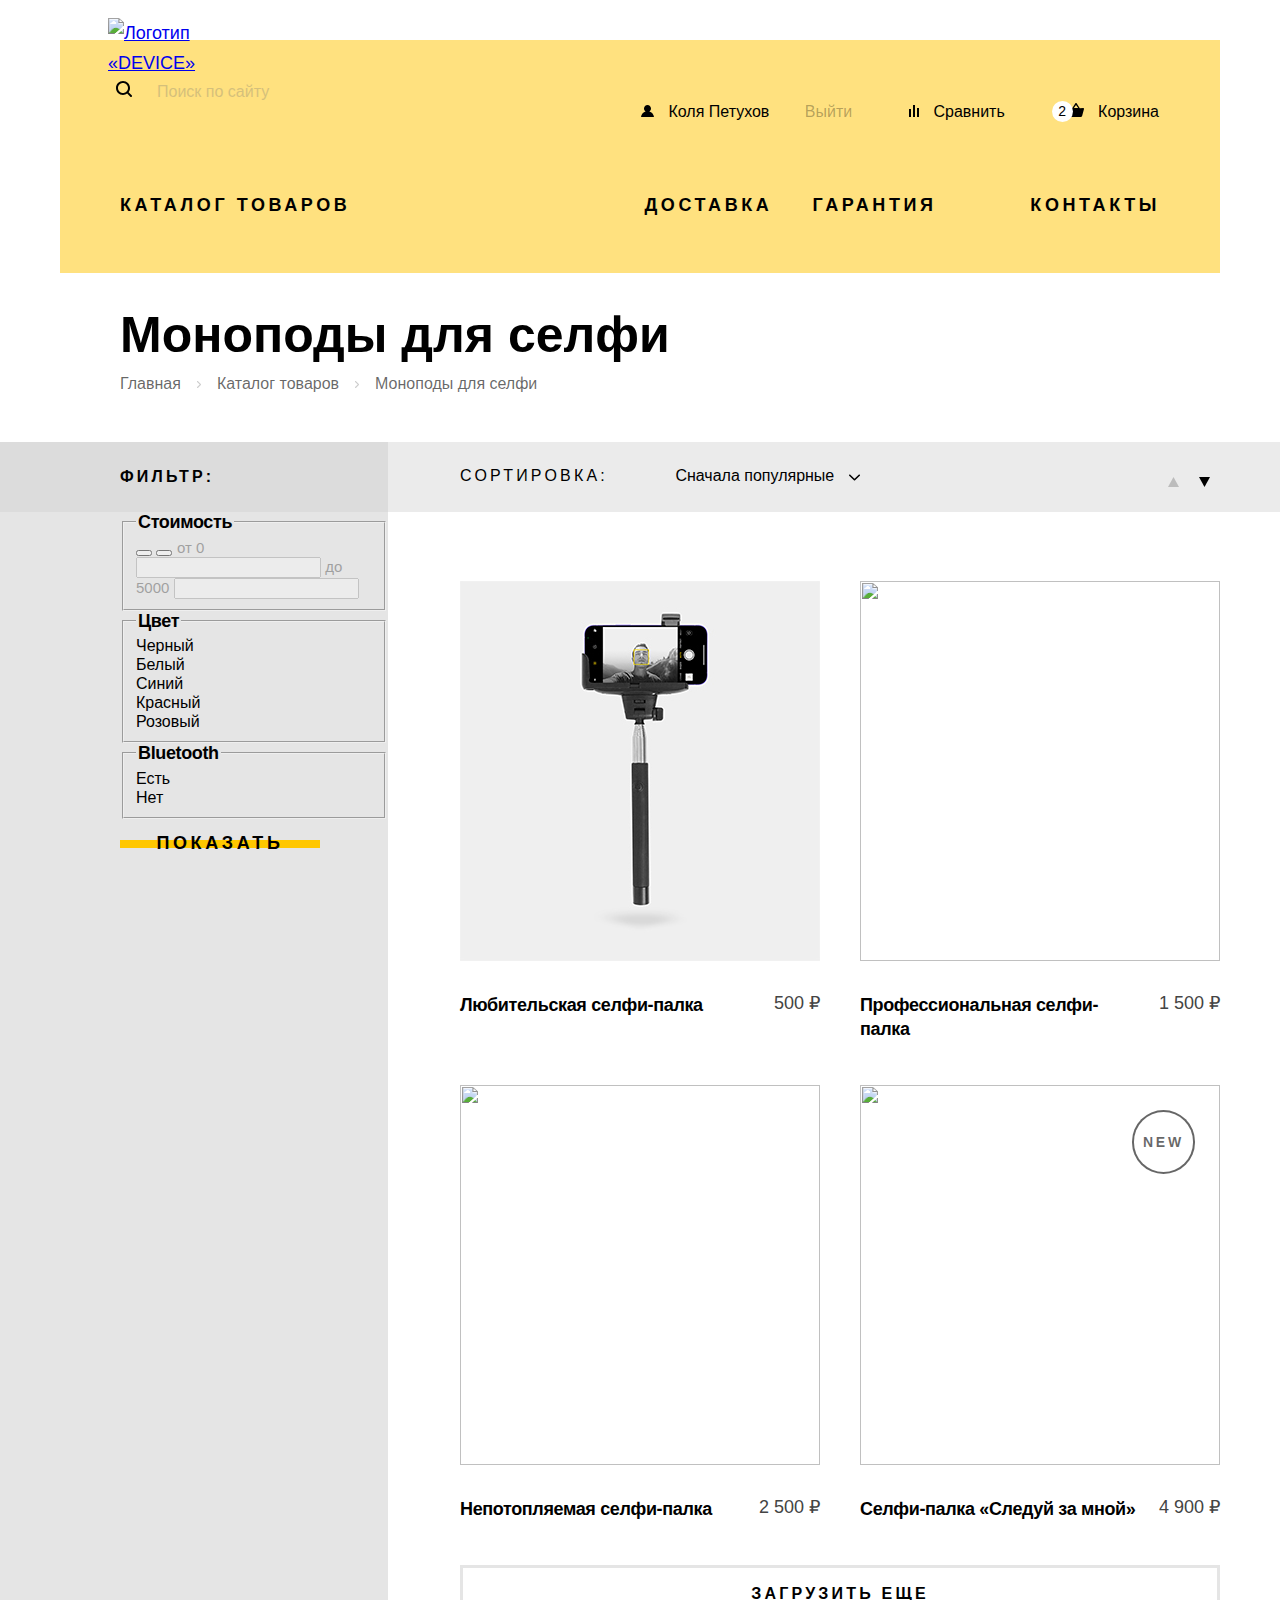
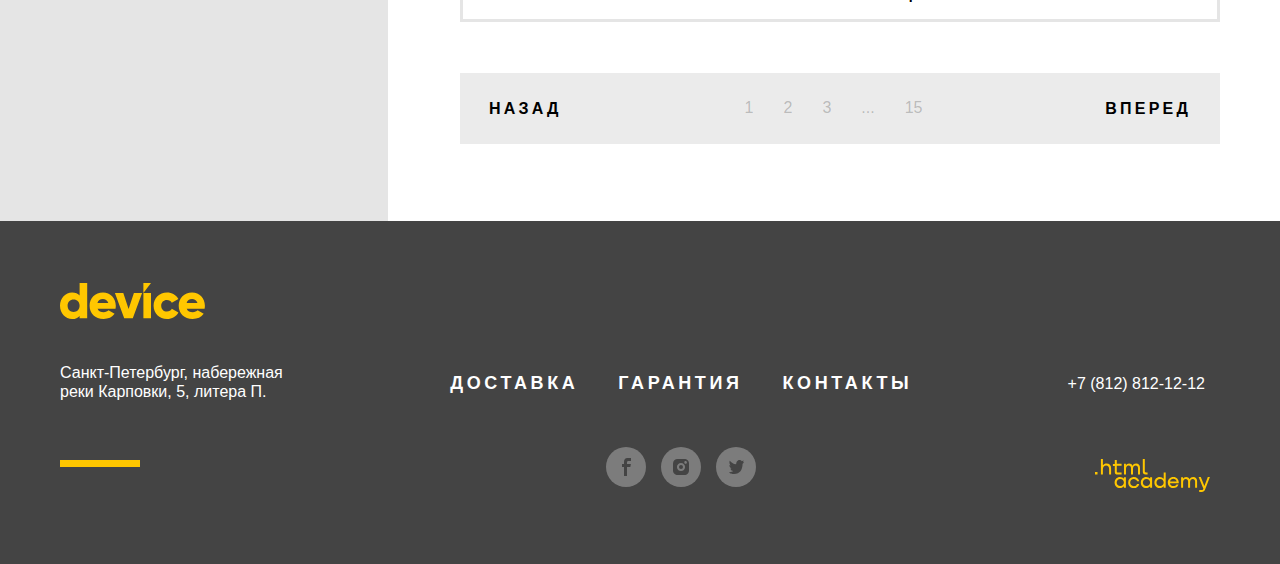
==== commit dd9ef4a6: "Изменения в декоративных элементах на внутренней странице" ====
--- a/catalog.html
+++ b/catalog.html
@@ -33,7 +33,7 @@
             </svg>
             Коля Петухов
           </a>
-          <a class="user-cabinet-off" href="#">Выйти</a>
+          <a class="user-link user-cabinet-off" href="#">Выйти</a>
         </li>
         <li class="user-item">
           <a class="user-link" href="#">
@@ -85,8 +85,8 @@
           <li class="breadcrumbs-item">
             <a class="breadcrumbs-link" href="#">Каталог товаров</a>
           </li>
-          <li class="breadcrumbs-item">
-            <a class="breadcrumbs-link breadcrumbs-link-current">Моноподы для селфи</a>
+          <li class="breadcrumbs-item breadcrumbs-current">
+            <a class="breadcrumbs-link">Моноподы для селфи</a>
           </li>
         </ul>
       </header>
@@ -263,7 +263,7 @@
 
           <ul class="pagination clear-list flex-list">
             <li class="pagination-item">
-              <a class="pagination-link pagination-prev pagination-button">Назад</a>
+              <a class="pagination-link pagination-prev pagination-button pagination-button-current">Назад</a>
             </li>
             <li class="pagination-item">
               <a class="pagination-link pagination-current">1</a>
--- a/styles/styles.css
+++ b/styles/styles.css
@@ -157,11 +157,11 @@
 }
 
 .user-search-form:focus-within {
-  box-shadow: inset 0 0 0 2px rgba(175, 79, 255, 1);
+  box-shadow: inset 0 0 0 2px #AF4FFF;
 }
 
 .user-search-form:active {
-  box-shadow: inset 0 0 0 2px rgba(0, 0, 1, 1);
+  box-shadow: inset 0 0 0 2px #000000;
 }
 
 .field-search {
@@ -238,9 +238,13 @@
   padding-right: 10px;
 }
 
+.user-item {
+  align-self: center;
+}
+
 .user-item:nth-child(2) {
-  min-width: 220px;
-  margin-right: 45px;
+  min-width: 248px;
+  margin-right: 20px;
 }
 
 .user-item:nth-child(4) {
@@ -710,11 +714,11 @@
 }
 
 .appointment-link:hover .info {
-  background-color: rgba(220, 220, 220, 1);
+  background-color: #DCDCDC;
 }
 
 .info:active {
-  background-color: rgba(220, 220, 220, 1);
+  background-color: #DCDCDC;
 }
 
 .info-icon {
@@ -857,7 +861,7 @@
 
 .field-distribution-email:active {
   opacity: 1;
-  border-bottom: 3px solid rgba(0, 0, 1, 1);
+  border-bottom: 3px solid #000000;
 }
 
 .field-distribution-email:disabled {
@@ -1124,11 +1128,11 @@
 }
 
 .user-cabinet-off {
+  padding: 10px 10px;
   font-size: 16px;
   line-height: 19px;
   text-align: center;
-  opacity: 0.3;
-  color: #000000;
+  color: rgba(0, 0, 0, 0.3);
   text-decoration: none;
 }
 
@@ -1152,6 +1156,22 @@
 
 .breadcrumbs-item {
   margin-right: 12px;
+  position: relative;
+}
+
+.breadcrumbs-item::after {
+  position: absolute;
+  right: -8px;
+  top: 35%;
+  content: "";
+  width: 4px;
+  height: 7px;
+  display: block;
+  background: url("../img/icons/breadcrumbs-arrow.svg") no-repeat center;
+}
+
+.breadcrumbs-current::after {
+  opacity: 0;
 }
 
 .breadcrumbs-item:nth-last-child(1) {
@@ -1162,7 +1182,6 @@
   padding: 6px 12px;
   color: rgba(0, 0, 0, 0.6);
   text-decoration: none;
-  position: relative;
 }
 
 .breadcrumbs-link:focus {
@@ -1170,26 +1189,11 @@
 }
 
 .breadcrumbs-link:hover {
-  color: rgba(0, 0, 0, 1);
+  color: #000000;
 }
 
 .breadcrumbs-link:active {
   color: rgba(0, 0, 0, 0.3);
-}
-
-.breadcrumbs-link::after {
-  position: absolute;
-  right: -8px;
-  top: 14px;
-  content: "";
-  width: 4px;
-  height: 7px;
-  display: block;
-  background: url("../img/icons/breadcrumbs-arrow.svg") no-repeat center;
-}
-
-.breadcrumbs-link-current::after {
-  opacity: 0;
 }
 
 .catalog-products {
@@ -1287,11 +1291,15 @@
 
 .select-control {
   margin-left: 50px;
-  padding: 4px 13px 7px;
+  padding: 4px 39px 7px 13px;
   border: none;
+  background: url(../img/icons/control-arrow.svg) no-repeat center right 13px;
+  background-size: 11px 7px;
   background-color: transparent;
   font-family: "Rubik", sans-serif;
   font-size: 16px;
+  appearance: none;
+  -webkit-appearance: none;
 }
 
 .select-control:focus {
@@ -1362,15 +1370,15 @@
   content: "";
   width: 360px;
   height: 380px;
-  background-color: #DCDCDC;
+  background: linear-gradient(0deg, rgba(240, 240, 240, 0.8), rgba(240, 240, 240, 0.8)), url(.jpg);
   opacity: 0;
 }
 
-.product-card-image-link:focus {
+.product-card:focus-within .product-card-image-link {
   box-shadow: 0 0 0 5px #AF4FFF;
 }
 
-.product-card-image-link:hover::before {
+.product-card:hover .product-card-image-link::before {
   opacity: 0.8;
 }
 
@@ -1408,11 +1416,11 @@
   text-decoration: none;
 }
 
-.product-card-link:focus .product-card-title {
+.product-card:focus-within .product-card-link h3 {
   color: #AF4FFF;
 }
 
-.product-card-link:focus .product-card-price {
+.product-card:focus-within .product-card-link b {
   color: #AF4FFF;
 }
 
@@ -1477,11 +1485,11 @@
 }
 
 .show-more-link:focus {
-  box-shadow: inset 0 0 0 5px rgba(175, 79, 255, 1);
+  box-shadow: inset 0 0 0 5px #AF4FFF;
 }
 
 .show-more-link:hover {
-  box-shadow: inset 0 0 0 3px rgba(0, 0, 0, 1);
+  box-shadow: inset 0 0 0 3px #000000;
 }
 
 .show-more-link:active {
@@ -1499,11 +1507,11 @@
   align-self: center;
 }
 
-.pagination-item:nth-child(1) {
-  margin-right: 176px;
-}
-
-.pagination-item:nth-child(7) {
+.pagination-item:first-child {
+  margin-right: auto;
+}
+
+.pagination-item:last-child {
   margin-left: auto;
 }
 
@@ -1519,11 +1527,19 @@
 }
 
 .pagination-link:hover {
-  color: rgba(68, 68, 68, 1);
+  color: #444444;
 }
 
 .pagination-link:active {
   color: rgba(68, 68, 68, 0.1);
+}
+
+.pagination-current:hover {
+  color: rgba(68, 68, 68, 0.3);
+}
+
+.pagination-current:active {
+  color: rgba(68, 68, 68, 0.3);
 }
 
 .pagination-button {
@@ -1545,3 +1561,12 @@
   color: rgba(0, 0, 0, 0.3);
   background-color: #DCDCDC;
 }
+
+.pagination-button-current:hover {
+  background-color: transparent;
+}
+
+.pagination-button-current:active {
+  color: #000000;
+  background-color: transparent;
+}
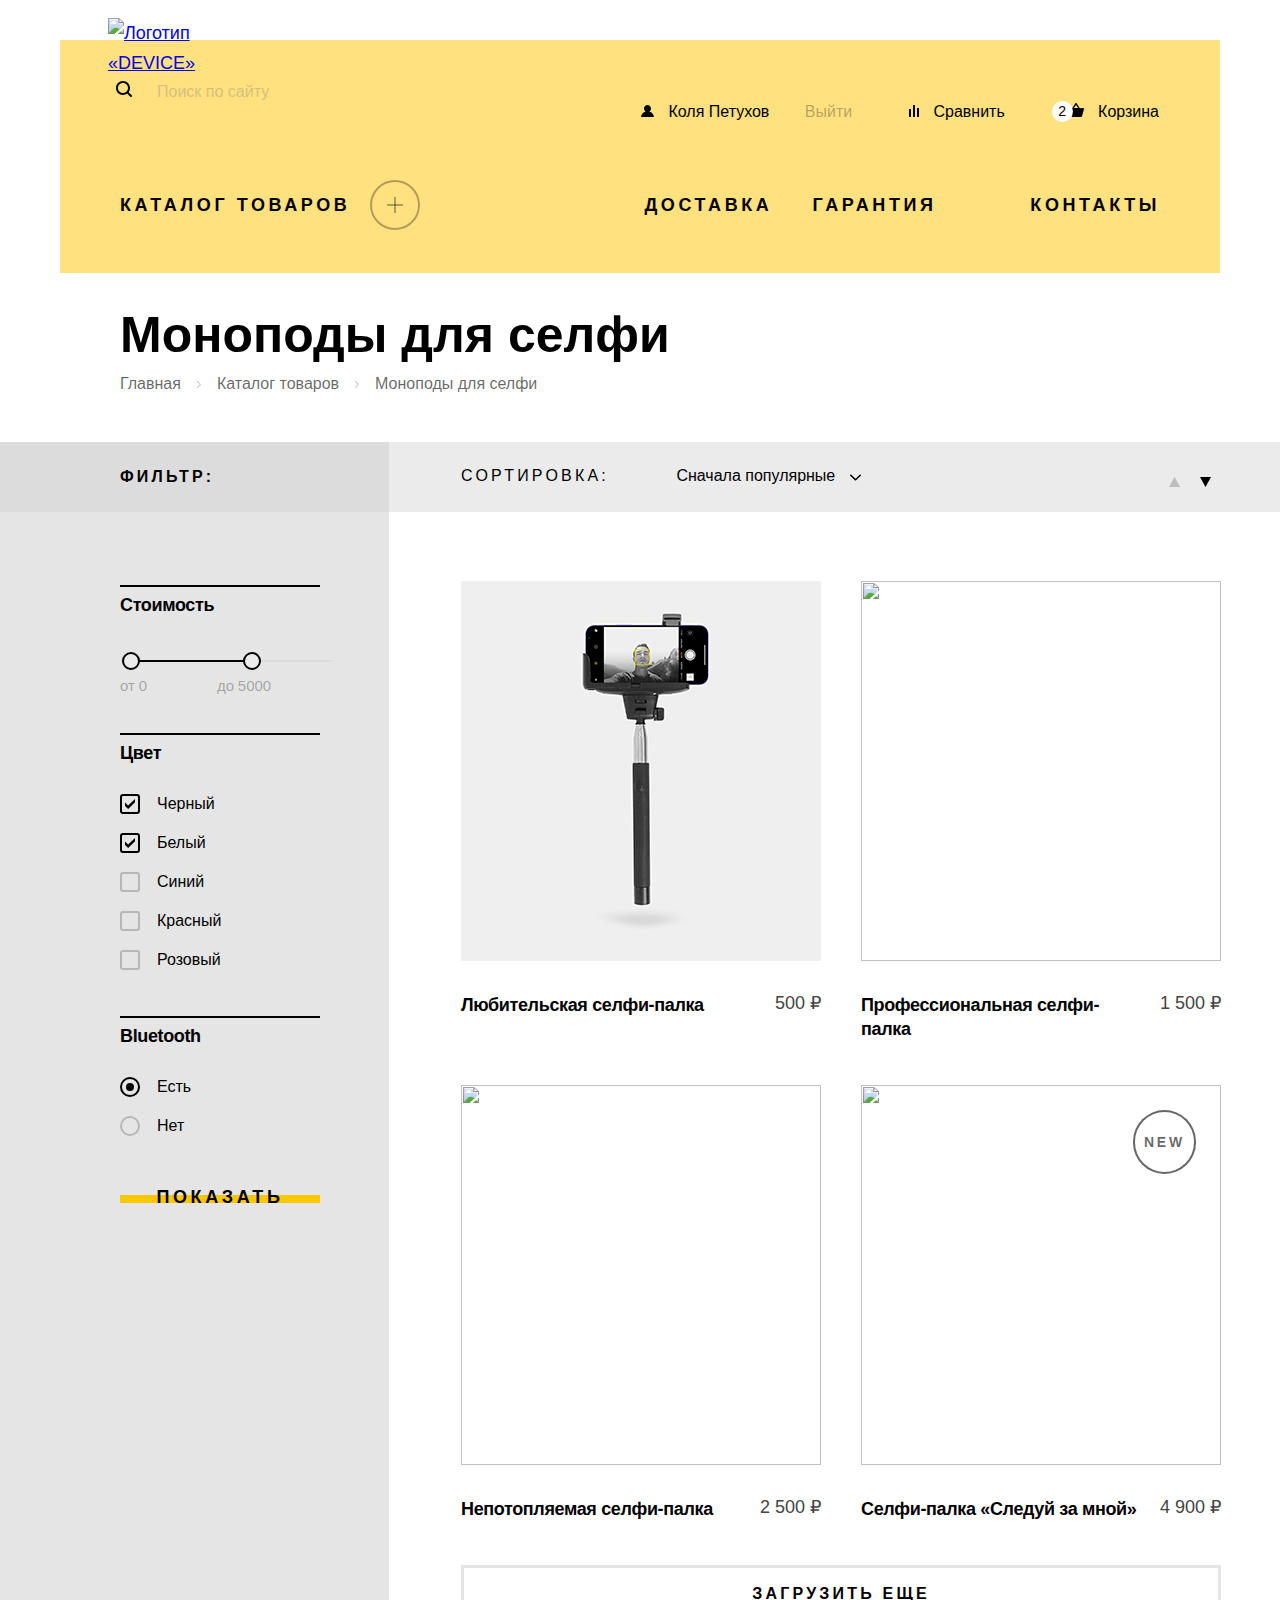
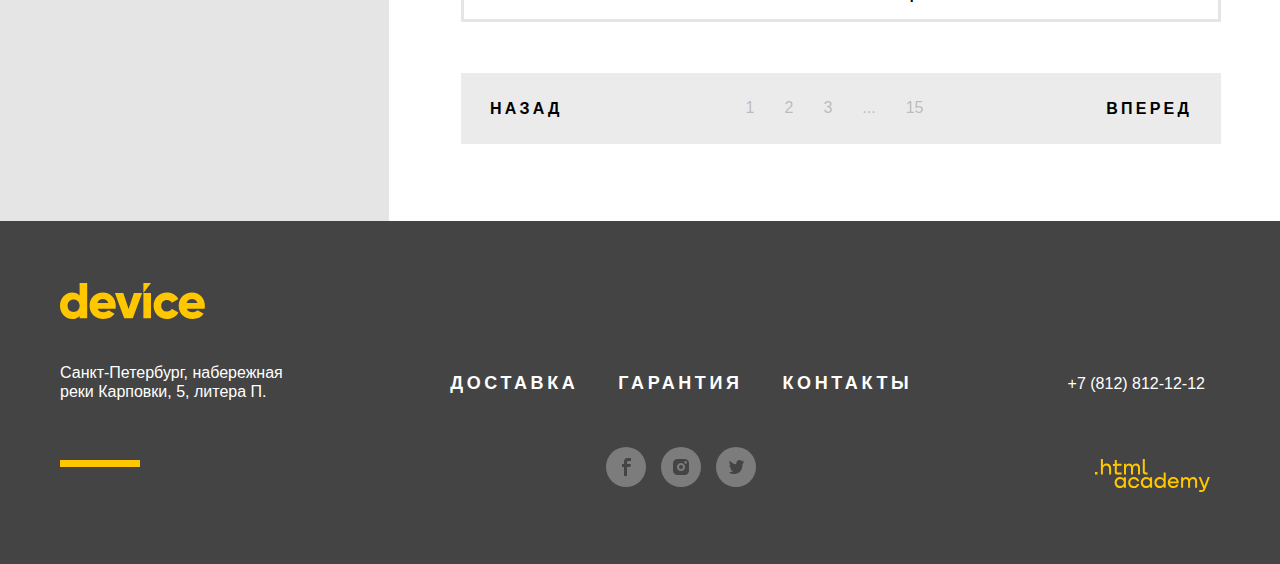
==== commit a124f4a8: "Завершение верстки всех компонентов" ====
--- a/catalog.html
+++ b/catalog.html
@@ -56,8 +56,37 @@
 
       <nav class="navigation">
         <ul class="navigation-list clear-list flex-list">
-          <li class="navigation-item">
+          <li class="navigation-item navigation-catalog">
             <a class="navigation-link navigation-catalog-link" href="catalog.html">Каталог товаров</a>
+            <button class="sub-catalog-button">
+              <span class="visually-hidden">Показать товары</span>
+            </button>
+            <div class="sub-catalog-container">
+              <ul class="sub-catalog-list clear-list flex-list">
+                <div class="sub-catalog-container-item">
+                  <li class="sub-catalog-item">
+                    <a class="sub-catalog-link" href="#">Виртуальная реальность</a>
+                  </li>
+                  <li class="sub-catalog-item">
+                    <a class="sub-catalog-link" href="catalog.html">Моноподы для селфи</a>
+                  </li>
+                  <li class="sub-catalog-item">
+                    <a class="sub-catalog-link" href="#">Экшн-камеры</a>
+                  </li>
+                </div>
+                <div class="sub-catalog-container-item">
+                  <li class="sub-catalog-item">
+                    <a class="sub-catalog-link" href="#">Фитнес-браслеты</a>
+                  </li>
+                  <li class="sub-catalog-item">
+                    <a class="sub-catalog-link" href="#">Умные часы</a>
+                  </li>
+                </div>
+                <li class="sub-catalog-item">
+                  <a class="sub-catalog-link" href="#">Квадрокоптеры</a>
+                </li>
+              </ul>
+            </div>
           </li>
           <li class="navigation-item">
             <a class="navigation-link" href="delivery.html">Доставка</a>
@@ -99,18 +128,26 @@
           <form class="catalog-filter" action="https://echo.htmlacademy.ru/" method="get">
             <fieldset class="catalog-filter-group">
               <legend class="catalog-filter-title">Стоимость</legend>
-              <button class="range-toggle toggle-min" type="button">
-                <span class="visually-hidden">Изменить минимальную цену.</span>
-              </button>
-              <button class="range-toggle toggle-max" type="button">
-                <span class="visually-hidden">Изменить максимальную цену.</span>
-              </button>
-              <label class="catalog-filter-label">от 0
-                <input class="catalog-filter-input" type="number" name="min-price">
-              </label>
-              <label class="catalog-filter-label">до 5000
-                <input class="catalog-filter-input" type="number" name="max-price">
-              </label>
+              <div class="range">
+                <div class="range-scale">
+                  <div class="range-bar" style="width: 119px">
+                    <button class="range-toggle toggle-min" type="button">
+                      <span class="visually-hidden">Изменить минимальную цену.</span>
+                    </button>
+                    <button class="range-toggle toggle-max" type="button">
+                      <span class="visually-hidden">Изменить максимальную цену.</span>
+                    </button>
+                  </div>
+                </div>
+                <div class="range-wrapper-inputs">
+                  <label class="catalog-filter-label">от
+                    <input class="range-input" type="number" value="0" name="min-price">
+                  </label>
+                  <label class="catalog-filter-label">до
+                    <input class="range-input" type="number" value="5000" name="max-price" style="width: 37px">
+                  </label>
+                </div>
+              </div>
             </fieldset>
             <fieldset class="catalog-filter-group">
               <legend class="catalog-filter-title">Цвет</legend>
@@ -118,14 +155,22 @@
                 <li class="catalog-filter-item">
                   <label class="control">
                     <input class="visually-hidden control-input" type="checkbox" name="black" checked>
-                    <span class="control-mark"></span>
+                    <span class="control-mark">
+                      <svg class="control-mark-icon" width="10" height="10" xmlns="http://www.w3.org/2000/svg">
+                        <path d="M10 0L3.1 6.6L0 3.6V6.9L3.2 10L10 3.3V0Z"/>
+                      </svg>
+                    </span>
                     <span class="control-label">Черный</span>
                   </label>
                 </li>
                 <li class="catalog-filter-item">
                   <label class="control">
                     <input class="visually-hidden control-input" type="checkbox" name="white" checked>
-                    <span class="control-mark"></span>
+                    <span class="control-mark">
+                      <svg class="control-mark-icon" width="10" height="10" xmlns="http://www.w3.org/2000/svg">
+                        <path d="M10 0L3.1 6.6L0 3.6V6.9L3.2 10L10 3.3V0Z"/>
+                      </svg>
+                    </span>
                     <span class="control-label">Белый</span>
                   </label>
                 </li>
@@ -171,7 +216,6 @@
                 </li>
               </ul>
             </fieldset>
-
             <button class="button filter-button-show" type="submit">Показать</button>
           </form>
         </div>
@@ -295,8 +339,8 @@
         <p class="footer-logo logo">
           <a class="footer-logo-link">
             <svg class="footer-logo-icon" width="145" height="36" xmlns="http://www.w3.org/2000/svg">
-              <path d="M27.2 0v35.3h-7.6v-2.4c-1.7 1.9-4.1 3.1-7.5 3.1C5.5 36 0 30.2 0 22.7 0 15.2 5.5 9.4 12.1 9.4c3.4 0 5.9 1.2 7.5 3.1V0h7.6Zm-7.6 22.7c0-3.8-2.5-6.2-6-6.2s-6 2.4-6 6.2c0 3.8 2.5 6.2 6 6.2 3.5-.1 6-2.4 6-6.2Zm24.1 6.5c2.1 0 3.8-.8 4.8-1.9l6.1 3.5c-2.5 3.4-6.2 5.2-11 5.2-8.6 0-14-5.8-14-13.3C29.6 15.2 35 9.4 43 9.4c7.4 0 12.8 5.7 12.8 13.3 0 1.1-.1 2.1-.3 3H37.6c1 2.6 3.3 3.5 6.1 3.5Zm4.6-9.1c-.8-2.9-3.1-4-5.4-4-2.9 0-4.8 1.4-5.5 4h10.9Zm33.8-10-9.3 25.2h-8.6l-9.3-25.2h8.4l5.3 16 5.3-16h8.2Zm1.3 0H91v25.2h-7.6V10.1Zm10.2 12.6c0-7.5 5.7-13.3 13.4-13.3 4.9 0 9.2 2.6 11.4 6.5l-6.6 3.8c-.9-1.8-2.7-2.8-4.9-2.8-3.3 0-5.7 2.4-5.7 5.8 0 3.5 2.4 5.8 5.7 5.8 2.2 0 4.1-1.1 4.9-2.8l6.6 3.8C116.3 33.4 112 36 107 36c-7.7 0-13.4-5.8-13.4-13.3Zm39.2 6.5c2.1 0 3.8-.8 4.8-1.9l6.1 3.5c-2.5 3.4-6.2 5.2-11 5.2-8.6 0-14-5.8-14-13.3 0-7.5 5.5-13.3 13.4-13.3 7.4 0 12.8 5.7 12.8 13.3 0 1.1-.1 2.1-.3 3h-17.9c1 2.6 3.3 3.5 6.1 3.5Zm4.7-9.1c-.8-2.9-3.1-4-5.4-4-2.9 0-4.8 1.4-5.5 4h10.9Z" />
-              <path d="M83.4 0v10.1L91 0h-7.6Z" />
+              <path d="M27.2 0v35.3h-7.6v-2.4c-1.7 1.9-4.1 3.1-7.5 3.1C5.5 36 0 30.2 0 22.7 0 15.2 5.5 9.4 12.1 9.4c3.4 0 5.9 1.2 7.5 3.1V0h7.6Zm-7.6 22.7c0-3.8-2.5-6.2-6-6.2s-6 2.4-6 6.2c0 3.8 2.5 6.2 6 6.2 3.5-.1 6-2.4 6-6.2Zm24.1 6.5c2.1 0 3.8-.8 4.8-1.9l6.1 3.5c-2.5 3.4-6.2 5.2-11 5.2-8.6 0-14-5.8-14-13.3C29.6 15.2 35 9.4 43 9.4c7.4 0 12.8 5.7 12.8 13.3 0 1.1-.1 2.1-.3 3H37.6c1 2.6 3.3 3.5 6.1 3.5Zm4.6-9.1c-.8-2.9-3.1-4-5.4-4-2.9 0-4.8 1.4-5.5 4h10.9Zm33.8-10-9.3 25.2h-8.6l-9.3-25.2h8.4l5.3 16 5.3-16h8.2Zm1.3 0H91v25.2h-7.6V10.1Zm10.2 12.6c0-7.5 5.7-13.3 13.4-13.3 4.9 0 9.2 2.6 11.4 6.5l-6.6 3.8c-.9-1.8-2.7-2.8-4.9-2.8-3.3 0-5.7 2.4-5.7 5.8 0 3.5 2.4 5.8 5.7 5.8 2.2 0 4.1-1.1 4.9-2.8l6.6 3.8C116.3 33.4 112 36 107 36c-7.7 0-13.4-5.8-13.4-13.3Zm39.2 6.5c2.1 0 3.8-.8 4.8-1.9l6.1 3.5c-2.5 3.4-6.2 5.2-11 5.2-8.6 0-14-5.8-14-13.3 0-7.5 5.5-13.3 13.4-13.3 7.4 0 12.8 5.7 12.8 13.3 0 1.1-.1 2.1-.3 3h-17.9c1 2.6 3.3 3.5 6.1 3.5Zm4.7-9.1c-.8-2.9-3.1-4-5.4-4-2.9 0-4.8 1.4-5.5 4h10.9Z"/>
+              <path d="M83.4 0v10.1L91 0h-7.6Z"/>
             </svg>
           </a>
         </p>
@@ -320,7 +364,7 @@
           <li class="footer-social-item">
             <a class="social-icon-link" href="https://www.facebook.com/htmlacademy">
               <svg class="social-icon social-icon-facebook" width="9" height="18" xmlns="http://www.w3.org/2000/svg">
-                <path d="M6.5 3H9V0H5.6C2.8 0 2 1.7 2 4.2V6H0v3h2v9h3V9h3.3l.6-3H5V4.5C5 3.7 5.3 3 6.5 3Z" />
+                <path d="M6.5 3H9V0H5.6C2.8 0 2 1.7 2 4.2V6H0v3h2v9h3V9h3.3l.6-3H5V4.5C5 3.7 5.3 3 6.5 3Z"/>
               </svg>
               <span class="visually-hidden">Фейсбук</span>
             </a>
@@ -329,7 +373,7 @@
             <a class="social-icon-link" href="https://www.instagram.com/htmlacademy/">
               <svg class="social-icon social-icon-instagram" width="16" height="16" xmlns="http://www.w3.org/2000/svg">
                 <path d="M8 10a2 2 0 1 0 0-4 2 2 0 0 0 0 4Z" />
-                <path d="M14.7 1.3c-.9-.9-2-1.3-3.4-1.3H4.7C1.9 0 0 1.9 0 4.7v6.6c0 1.4.4 2.6 1.4 3.4.9.9 2 1.3 3.3 1.3h6.6c1.4 0 2.6-.4 3.4-1.3.8-.9 1.3-2 1.3-3.4V4.7c0-1.4-.4-2.6-1.3-3.4ZM8 12.1c-2.2 0-4.1-1.8-4.1-4.1S5.8 3.9 8 3.9c2.2 0 4.1 1.8 4.1 4.1s-1.9 4.1-4.1 4.1Zm4.6-7.4c-.7 0-1.3-.5-1.3-1.3s.5-1.3 1.3-1.3c.7 0 1.3.6 1.3 1.3 0 .7-.6 1.3-1.3 1.3Z" />
+                <path d="M14.7 1.3c-.9-.9-2-1.3-3.4-1.3H4.7C1.9 0 0 1.9 0 4.7v6.6c0 1.4.4 2.6 1.4 3.4.9.9 2 1.3 3.3 1.3h6.6c1.4 0 2.6-.4 3.4-1.3.8-.9 1.3-2 1.3-3.4V4.7c0-1.4-.4-2.6-1.3-3.4ZM8 12.1c-2.2 0-4.1-1.8-4.1-4.1S5.8 3.9 8 3.9c2.2 0 4.1 1.8 4.1 4.1s-1.9 4.1-4.1 4.1Zm4.6-7.4c-.7 0-1.3-.5-1.3-1.3s.5-1.3 1.3-1.3c.7 0 1.3.6 1.3 1.3 0 .7-.6 1.3-1.3 1.3Z"/>
               </svg>
               <span class="visually-hidden">Инстаграм</span>
             </a>
@@ -337,7 +381,7 @@
           <li class="footer-social-item">
             <a class="social-icon-link" href="https://twitter.com/htmlacademy_ru">
               <svg class="social-icon social-icon-twitter" width="15" height="14" xmlns="http://www.w3.org/2000/svg">
-                <path d="M9.7.1c1.5-.5 2.6.3 3.2 1.1.5-.2 1.1-.4 1.7-.6 0 .8-.5 1.4-.8 1.6.7.2 1.2-.4 1.2-.4-.1.9-.9 1.7-1.4 1.9-.2 6.3-2.8 10.4-8.9 10.3h-.4C4 14 .6 13.6 0 12.2c2 .2 3.4-.4 4.1-1.1-.8-.3-2.4-.4-2.6-2.8.3.2.5.3 1.1.2C1.5 7.7.3 7 .4 5c.3.3.9.5 1.2.4C1 5.2-.2 2.3.8.8c1.6 1.7 3.3 3.4 6.3 3.5.2-2.1 1-3.5 2.6-4.2Z" />
+                <path d="M9.7.1c1.5-.5 2.6.3 3.2 1.1.5-.2 1.1-.4 1.7-.6 0 .8-.5 1.4-.8 1.6.7.2 1.2-.4 1.2-.4-.1.9-.9 1.7-1.4 1.9-.2 6.3-2.8 10.4-8.9 10.3h-.4C4 14 .6 13.6 0 12.2c2 .2 3.4-.4 4.1-1.1-.8-.3-2.4-.4-2.6-2.8.3.2.5.3 1.1.2C1.5 7.7.3 7 .4 5c.3.3.9.5 1.2.4C1 5.2-.2 2.3.8.8c1.6 1.7 3.3 3.4 6.3 3.5.2-2.1 1-3.5 2.6-4.2Z"/>
               </svg>
               <span class="visually-hidden">Твиттер</span>
             </a>
@@ -352,7 +396,7 @@
         <p class="htmlacademy-logo logo">
           <a class="htmlacademy-link" href="https://htmlacademy.ru/">
             <svg class="htmlacademy-icon" width="115" height="33" xmlns="http://www.w3.org/2000/svg">
-              <path d="M0 12.9v2.6h2.5v-2.6H0Zm11.6-8.4c-1.6 0-2.8.7-3.6 1.7h-.1V0h-2v15.5h2v-5.3c0-2.1 1.3-3.6 3.3-3.6 1.8 0 2.9 1.4 2.9 3.2v5.7h2V9.4c.1-3-1.8-4.9-4.5-4.9Zm15 .3h-4.8V1.1h-2v3.8h-1.9v2h1.9v6c0 1.7 1 2.7 2.7 2.7h4.1v-2h-3.7c-.7 0-1.1-.4-1.1-1.1V6.8h4.8v-2Zm14.5-.2c-1.6 0-2.9.8-3.5 2.1h-.1c-.6-1.2-1.8-2.1-3.4-2.1-1.4 0-2.5.8-3.1 1.8h-.1V4.8H29v10.6h2V10c0-2 1-3.5 2.6-3.5 1.5 0 2.4 1 2.4 2.6v6.3h2V9.8c0-2.4 1.4-3.3 2.6-3.3 1.5 0 2.4 1 2.4 2.6v6.3h2V8.9c.1-2.5-1.4-4.3-3.9-4.3Zm6.7 8.1c0 1.7 1 2.7 2.8 2.7h2v-2h-1.7c-.7 0-1.1-.4-1.1-1.1V0h-2v12.7Zm-18.9 7c-.9-1.1-2.2-1.8-3.9-1.8-3.1 0-5.4 2.3-5.4 5.6s2.3 5.6 5.4 5.6c1.8 0 3-.8 3.8-1.9h.1v1.6h2V18.2h-2v1.5Zm-3.6 7.4c-2.2 0-3.6-1.6-3.6-3.6s1.4-3.6 3.6-3.6 3.6 1.6 3.6 3.6c0 1.9-1.4 3.6-3.6 3.6ZM44.2 22c-.5-2.4-2.6-4.1-5.4-4.1a5.4 5.4 0 0 0-5.6 5.6c0 3.1 2.2 5.6 5.6 5.6 2.8 0 4.9-1.8 5.4-4.2h-2.1a3.4 3.4 0 0 1-3.3 2.3c-2.2 0-3.6-1.6-3.6-3.6s1.4-3.6 3.6-3.6c1.6 0 2.8 1 3.3 2.2h2.1V22Zm10.9-2.3c-.9-1.1-2.2-1.8-3.9-1.8-3.1 0-5.4 2.3-5.4 5.6s2.3 5.6 5.4 5.6c1.8 0 3-.8 3.8-1.9h.1v1.6h2V18.2h-2v1.5Zm-3.6 7.4c-2.2 0-3.6-1.6-3.6-3.6s1.4-3.6 3.6-3.6 3.6 1.6 3.6 3.6c0 1.9-1.5 3.6-3.6 3.6Zm17.2-7.3c-.9-1.1-2.2-1.9-3.9-1.9-3.1 0-5.4 2.3-5.4 5.6s2.2 5.6 5.4 5.6c1.7 0 3-.8 3.8-1.8h.1v1.5h2V13.4h-2v6.4Zm-3.6 7.3c-2.2 0-3.6-1.6-3.6-3.6s1.4-3.6 3.6-3.6 3.6 1.6 3.6 3.6c-.1 2-1.5 3.6-3.6 3.6Zm13.2-9.2c-3.3 0-5.5 2.5-5.5 5.6 0 3 2.1 5.6 5.5 5.6 2.5 0 4.5-1.3 5.2-3.6h-2.1c-.5 1-1.6 1.6-3 1.6-1.9 0-3.3-1.3-3.4-2.9h8.8c.2-3.6-2-6.3-5.5-6.3Zm0 1.9c1.7 0 3 1 3.3 2.6h-6.5c.3-1.5 1.5-2.6 3.2-2.6Zm19.9-1.9c-1.6 0-2.9.8-3.6 2h-.1c-.6-1.2-1.8-2-3.4-2-1.4 0-2.5.7-3.1 1.8v-1.5h-1.9v10.6h2v-5.4c0-2 1-3.4 2.6-3.5 1.5 0 2.4 1 2.4 2.6v6.3h2v-5.6c0-2.4 1.4-3.3 2.6-3.3 1.5 0 2.4 1 2.4 2.6v6.3h2v-6.5c.1-2.6-1.4-4.4-3.9-4.4Zm11.2 9.1-3.6-8.9h-2.2l4.8 11.6c-.3.9-.7 1.2-1.7 1.2h-2.5v2h2.5c1.8 0 2.8-.8 3.5-2.6l4.7-12.2h-2.1l-3.4 8.9Z" />
+              <path d="M0 12.9v2.6h2.5v-2.6H0Zm11.6-8.4c-1.6 0-2.8.7-3.6 1.7h-.1V0h-2v15.5h2v-5.3c0-2.1 1.3-3.6 3.3-3.6 1.8 0 2.9 1.4 2.9 3.2v5.7h2V9.4c.1-3-1.8-4.9-4.5-4.9Zm15 .3h-4.8V1.1h-2v3.8h-1.9v2h1.9v6c0 1.7 1 2.7 2.7 2.7h4.1v-2h-3.7c-.7 0-1.1-.4-1.1-1.1V6.8h4.8v-2Zm14.5-.2c-1.6 0-2.9.8-3.5 2.1h-.1c-.6-1.2-1.8-2.1-3.4-2.1-1.4 0-2.5.8-3.1 1.8h-.1V4.8H29v10.6h2V10c0-2 1-3.5 2.6-3.5 1.5 0 2.4 1 2.4 2.6v6.3h2V9.8c0-2.4 1.4-3.3 2.6-3.3 1.5 0 2.4 1 2.4 2.6v6.3h2V8.9c.1-2.5-1.4-4.3-3.9-4.3Zm6.7 8.1c0 1.7 1 2.7 2.8 2.7h2v-2h-1.7c-.7 0-1.1-.4-1.1-1.1V0h-2v12.7Zm-18.9 7c-.9-1.1-2.2-1.8-3.9-1.8-3.1 0-5.4 2.3-5.4 5.6s2.3 5.6 5.4 5.6c1.8 0 3-.8 3.8-1.9h.1v1.6h2V18.2h-2v1.5Zm-3.6 7.4c-2.2 0-3.6-1.6-3.6-3.6s1.4-3.6 3.6-3.6 3.6 1.6 3.6 3.6c0 1.9-1.4 3.6-3.6 3.6ZM44.2 22c-.5-2.4-2.6-4.1-5.4-4.1a5.4 5.4 0 0 0-5.6 5.6c0 3.1 2.2 5.6 5.6 5.6 2.8 0 4.9-1.8 5.4-4.2h-2.1a3.4 3.4 0 0 1-3.3 2.3c-2.2 0-3.6-1.6-3.6-3.6s1.4-3.6 3.6-3.6c1.6 0 2.8 1 3.3 2.2h2.1V22Zm10.9-2.3c-.9-1.1-2.2-1.8-3.9-1.8-3.1 0-5.4 2.3-5.4 5.6s2.3 5.6 5.4 5.6c1.8 0 3-.8 3.8-1.9h.1v1.6h2V18.2h-2v1.5Zm-3.6 7.4c-2.2 0-3.6-1.6-3.6-3.6s1.4-3.6 3.6-3.6 3.6 1.6 3.6 3.6c0 1.9-1.5 3.6-3.6 3.6Zm17.2-7.3c-.9-1.1-2.2-1.9-3.9-1.9-3.1 0-5.4 2.3-5.4 5.6s2.2 5.6 5.4 5.6c1.7 0 3-.8 3.8-1.8h.1v1.5h2V13.4h-2v6.4Zm-3.6 7.3c-2.2 0-3.6-1.6-3.6-3.6s1.4-3.6 3.6-3.6 3.6 1.6 3.6 3.6c-.1 2-1.5 3.6-3.6 3.6Zm13.2-9.2c-3.3 0-5.5 2.5-5.5 5.6 0 3 2.1 5.6 5.5 5.6 2.5 0 4.5-1.3 5.2-3.6h-2.1c-.5 1-1.6 1.6-3 1.6-1.9 0-3.3-1.3-3.4-2.9h8.8c.2-3.6-2-6.3-5.5-6.3Zm0 1.9c1.7 0 3 1 3.3 2.6h-6.5c.3-1.5 1.5-2.6 3.2-2.6Zm19.9-1.9c-1.6 0-2.9.8-3.6 2h-.1c-.6-1.2-1.8-2-3.4-2-1.4 0-2.5.7-3.1 1.8v-1.5h-1.9v10.6h2v-5.4c0-2 1-3.4 2.6-3.5 1.5 0 2.4 1 2.4 2.6v6.3h2v-5.6c0-2.4 1.4-3.3 2.6-3.3 1.5 0 2.4 1 2.4 2.6v6.3h2v-6.5c.1-2.6-1.4-4.4-3.9-4.4Zm11.2 9.1-3.6-8.9h-2.2l4.8 11.6c-.3.9-.7 1.2-1.7 1.2h-2.5v2h2.5c1.8 0 2.8-.8 3.5-2.6l4.7-12.2h-2.1l-3.4 8.9Z"/>
             </svg>
           </a>
         </p>
--- a/styles/styles.css
+++ b/styles/styles.css
@@ -166,8 +166,9 @@
 
 .field-search {
   padding: 0;
+  padding-right: 15px;
   margin-left: 20px;
-  width: 295px;
+  width: 280px;
   font-size: 16px;
   line-height: 19px;
   opacity: 0.3;
@@ -240,6 +241,7 @@
 
 .user-item {
   align-self: center;
+  position: relative;
 }
 
 .user-item:nth-child(2) {
@@ -313,6 +315,79 @@
   background-color: transparent;
 }
 
+.navigation-catalog {
+  position: relative;
+}
+
+.sub-catalog-button {
+  position: absolute;
+  top: -10px;
+  right: -50px;
+  width: 50px;
+  height: 50px;
+  padding: 15px;
+  display: block;
+  background-color: transparent;
+  border: 2px solid rgba(0, 0, 0, 0.3);
+  border-radius: 50%;
+}
+
+.navigation-catalog:focus-within .sub-catalog-button {
+  border: 2px solid #000000;
+}
+
+.sub-catalog-button:hover {
+  border: 2px solid #000000;
+}
+
+.navigation-catalog:active .sub-catalog-button {
+  border: 2px solid rgba(0, 0, 0, 0.3);
+}
+
+.navigation-catalog::after,
+.navigation-catalog::before {
+  position: absolute;
+  top: 14px;
+  right: -33px;
+  content: "";
+  width: 16px;
+  height: 2px;
+  background-color: #000000;
+  opacity: 0.3;
+}
+
+.navigation-catalog::before {
+  transform: rotate(90deg);
+}
+
+.navigation-catalog:focus-within::after {
+  opacity: 1;
+}
+
+.navigation-catalog:hover::after {
+  opacity: 1;
+}
+
+.navigation-catalog:active::after {
+  opacity: 0.3;
+}
+
+.navigation-catalog:focus-within::before {
+  opacity: 0;
+}
+
+.navigation-catalog:hover::before {
+  opacity: 0;
+}
+
+.navigation-catalog:active::before {
+  opacity: 0;
+}
+
+.navigation-catalog:focus-within .sub-catalog-container {
+  display: block;
+}
+
 .navigation-item:nth-child(1) {
   margin-right: 254px;
 }
@@ -326,7 +401,7 @@
   border-radius: 50px;
 }
 
-.navigation-link:hover::after{
+.navigation-link:hover::after {
   opacity: 1;
 }
 
@@ -336,6 +411,53 @@
 
 .navigation-link:active::after {
   opacity: 0.3;
+}
+
+.sub-catalog-list {
+  position: absolute;
+  top: 45px;
+  left: -40px;
+  padding: 23px 40px 50px;
+  width: 1080px;
+  background-color: #FFE17F;
+  z-index: 3;
+}
+
+.sub-catalog-container-item:first-of-type {
+  margin-right: 45px;
+}
+
+.sub-catalog-container-item:last-of-type {
+  margin-right: 57px;
+}
+
+.sub-catalog-item {
+  margin-bottom: 10px;
+}
+
+.sub-catalog-link {
+  padding: 3px 15px 5px;
+  color: #000000;
+  text-decoration: none;
+  font-size: 16px;
+  line-height: 18px;
+}
+
+.sub-catalog-link:focus {
+  box-shadow: inset 0 0 0 2px #AF4FFF;
+  border-radius: 25px;
+}
+
+.sub-catalog-link:hover {
+  opacity: 0.6;
+}
+
+.sub-catalog-link:active {
+  opacity: 0.3;
+}
+
+.sub-catalog-container {
+  display: none;
 }
 
 .main-container {
@@ -364,8 +486,16 @@
 }
 
 .slider-item {
+  display: none;
+  position: relative;
+}
+
+.slider-item-current {
+  display: block;
+}
+
+.slider-container {
   display: flex;
-  position: relative;
 }
 
 .slider-item-container {
@@ -392,7 +522,7 @@
 }
 
 .slider-title {
-  margin-bottom: 19px;
+  margin-bottom: 39px;
 }
 
 .slider-information {
@@ -420,6 +550,85 @@
   margin-top: 0;
   margin-left: 0;
   font-size: 16px;
+}
+
+.slider-wrapper {
+  position: relative;
+}
+
+.slider-controls {
+  position: absolute;
+  top: 50%;
+  width: 560px;
+  transform: translateY(-50%);
+  display: flex;
+  justify-content: space-between;
+}
+
+.slider-button {
+  margin: 0 19px;
+  width: 40px;
+  height: 80px;
+  color: #000000;
+  background-color: transparent;
+  border: none;
+  cursor: pointer;
+  background: url(../img/icons/left-tall-arrow.svg) no-repeat center;
+}
+
+.slider-button:focus {
+  box-shadow: 0 0 0 2px #AF4FFF;
+  border-radius: 6px;
+}
+
+.slider-next {
+  transform: rotate(180deg);
+}
+
+.slider-button:hover {
+  opacity: 0.6;
+}
+
+.slider-button:active {
+  opacity: 0.3;
+}
+
+.slider-pagination-list {
+  position: absolute;
+  top: 370px;
+  right: 50px;
+}
+
+.slider-pagination-item {
+  margin: 0 11px;
+}
+
+.slider-pagination-button {
+  width: 12px;
+  height: 12px;
+  padding: 0;
+  background-color: #FFFFFF;
+  box-shadow: inset 0 0 0 2px #000000;
+  border: none;
+  border-radius: 50px;
+  cursor: pointer;
+  display: block;
+}
+
+.slider-pagination-button:focus {
+  box-shadow: inset 0 0 0 2px #AF4FFF;
+}
+
+.slider-pagination-button:hover {
+  box-shadow: inset 0 0 0 2px rgba(0, 0, 0, 0.6);
+}
+
+.slider-pagination-button:active {
+  box-shadow: inset 0 0 0 2px rgba(0, 0, 0, 0.3);
+}
+
+.slider-pagination-button-current {
+  background-color: #000000;
 }
 
 .categories-list {
@@ -842,6 +1051,7 @@
 .field-distribution-email {
   padding-top: 13px;
   padding-bottom: 9px;
+  padding-right: 15px;
   height: 30px;
   opacity: 0.5;
   background-color: #F0F0F0;
@@ -864,7 +1074,7 @@
   border-bottom: 3px solid #000000;
 }
 
-.field-distribution-email:disabled {
+.field-distribution-email:focus:invalid {
   opacity: 1;
   border-bottom: 3px solid rgba(255, 61, 61, 1);
 }
@@ -1127,6 +1337,262 @@
   padding-bottom: 53px;
 }
 
+.modal-container {
+  position: fixed;
+  top: 0;
+  left: 0;
+  display: flex;
+  width: 100%;
+  height: 100%;
+  background-color: rgba(240, 240, 240, 0.9);
+  z-index: 3;
+}
+
+.modal-container-close {
+  display: none;
+}
+
+.modal {
+  position: relative;
+  margin: auto;
+  padding: 62px 70px;
+  background-color: #FFFFFF;
+  border: 10px solid #000000;
+  box-shadow: 0 10px 0 0 rgba(0, 0, 0, 0.1);
+}
+
+.modal-delivery-order {
+  width: 760px;
+}
+
+.modal-close-button {
+  position: absolute;
+  padding: 0;
+  top: 65px;
+  right: 58px;
+  width: 50px;
+  height: 50px;
+  background-color: transparent;
+  border: none;
+  background-image: url("../img/icons/cross-close.svg");
+  background-repeat: no-repeat;
+  background-position: center;
+  cursor: pointer;
+}
+
+.modal-close-button:focus {
+  box-shadow: 0 0 0 5px #AF4FFF;
+  border-radius: 50%;
+}
+
+.modal-close-button:hover {
+  opacity: 0.6;
+}
+
+.modal-close-button:active {
+  opacity: 0.3;
+}
+
+.delivry-order-form {
+  margin-top: 58px;
+  display: grid;
+  grid-template-columns: 360px 160px 160px;
+  column-gap: 40px;
+  row-gap: 10px;
+}
+
+.field-group {
+  display: flex;
+  flex-direction: column;
+  position: relative;
+}
+
+.mail-group {
+  grid-column: 2/4;
+}
+
+.order-group {
+  grid-column: 1/3;
+}
+
+.form-label-delivery {
+  margin-bottom: 17px;
+  color: #000000;
+  font-weight: 700;
+  line-height: 20px;
+  letter-spacing: -0.02em;
+}
+
+.signature-field  {
+  margin-top: 5px;
+  font-size: 14px;
+  line-height: 20px;
+  color: #000000;
+}
+
+.modal-field {
+  margin: 0;
+  padding: 20px;
+  padding-right: 50px;
+  font-family: "Rubik", sans-serif;
+  font-size: 16px;
+  line-height: 20px;
+  background-color: #F0F0F0;
+  border: none;
+}
+
+.modal-field:focus {
+  box-shadow: 0 0 0 5px #AF4FFF;
+}
+
+.modal-field:hover {
+  background-color: #EBEBEB;
+}
+
+.field-group:active .modal-field {
+  box-shadow: inset 0 0 0 3px #000000;
+}
+
+.field-group:active .modal-field::placeholder {
+  color: #000000;
+}
+
+.field-group:focus:invalid .modal-field {
+  box-shadow: inset 0 0 0 3px #FF3D3D;
+}
+
+.field-group:focus:invalid .signature-field {
+  color: #FF3D3D;
+}
+
+.field-icon {
+  position: absolute;
+  fill: #B3B3B3;
+  top: 60px;
+  right: 24px;
+}
+
+.modal-field-count {
+  padding-right: 20px;
+  text-align: center;
+}
+
+.modal-info-button {
+  position: absolute;
+  top: -3px;
+  right: 15px;
+  padding: 0;
+  width: 26px;
+  height: 26px;
+  background: url(../img/icons/info.svg) no-repeat center #FFE17F;
+  border: none;
+  border-radius: 50%;
+  display: block;
+}
+
+.modal-info-button:hover .count-popover {
+  display: block;
+}
+
+.button-count {
+  position: absolute;
+  top: 50px;
+  width: 32px;
+  height: 32px;
+  border: none;
+  border-radius: 50%;
+  display: block;
+}
+
+.button-count:focus {
+  box-shadow: inset 0 0 0 2px #AF4FFF;
+}
+
+.button-minus {
+  left: 11px;
+}
+
+.button-count::before,
+.button-plus::after {
+  content: "";
+  position: absolute;
+  top: 15px;
+  left: 8px;
+  width: 16px;
+  height: 2px;
+  background-color: #000000;
+  opacity: 0.3;
+}
+
+.button-count:hover::before,
+.button-plus:hover::after {
+  opacity: 1;
+}
+
+.button-count:active::before,
+.button-plus:active::after {
+  opacity: 0.1;
+}
+
+.button-plus {
+  right: 11px;
+}
+
+.button-plus::after {
+  transform: rotate(90deg);
+}
+
+.count-popover {
+  position: absolute;
+  top: 35px;
+  right: -35px;
+  width: 162px;
+  padding: 19px;
+  background-color: #000000;
+  box-shadow: 0 10px 0 0 rgba(0, 0, 0, 0.1);
+  z-index: 3;
+  display: none;
+}
+
+.count-popover::before {
+  position: absolute;
+  top: -5px;
+  right: 42px;
+  content: "";
+  width: 14px;
+  height: 14px;
+  margin-left: -9px;
+  background-color: #000000;
+  transform: rotate(45deg);
+}
+
+.count-popover-content {
+  margin: 0;
+  color: #FFFFFF;
+  text-align: left;
+  font-size: 16px;
+  line-height: 20px;
+}
+
+.modal-button-submit {
+  margin-top: 40px;
+  width: 200px;
+  z-index: 2;
+}
+
+.modal-button-submit:hover {
+  background-color: #FFC700;
+}
+
+.modal-button-submit:active {
+  color: rgba(0, 0, 0, 0.3);
+  background-color: #FFC700;
+}
+
+.modal-button-submit::before {
+  background-color: #FFC700;
+}
+
 .user-cabinet-off {
   padding: 10px 10px;
   font-size: 16px;
@@ -1220,6 +1686,11 @@
 
 .catalog-filter-container {
   width: 269px;
+}
+
+.catalog-filter{
+  margin-top: 83px;
+  margin-right: 69px;
 }
 
 .catalog-products-title {
@@ -1233,17 +1704,240 @@
   text-transform: uppercase;
 }
 
+.catalog-filter-group {
+  margin: 0;
+  margin-bottom: 48px;
+  padding: 0;
+  border: none;
+  position: relative;
+}
+
+.catalog-filter-group:nth-of-type(2) {
+  margin-bottom: 37px;
+}
+
+.catalog-filter-group:last-of-type {
+  margin-bottom: 18px;
+}
+
+.catalog-filter-group::before {
+  content: "";
+  position: absolute;
+  top: -30px;
+  width: 200px;
+  border-bottom: 2px solid #000000;
+}
+
 .catalog-filter-title {
+  padding: 0;
   font-size: 18px;
   line-height: 20px;
   font-weight: 700;
   letter-spacing: -0.02em;
 }
 
+.range {
+  margin-top: 45px;
+}
+
+.range-scale {
+  position: relative;
+  width: 200px;
+  height: 2px;
+  margin-left: 12px;
+  margin-bottom: 15px;
+  background-color: #DCDCDC;
+}
+
+.range-bar {
+  position: absolute;
+  height: 2px;
+  background-color: #000000;
+}
+
+.range-toggle {
+  position: absolute;
+  width: 18px;
+  height: 18px;
+  background-color: #EBEBEB;
+  border: 2px solid #000000;
+  border-radius: 50px;
+  cursor: pointer;
+}
+
+.range:focus-within .range-toggle {
+  border: 2px solid #AF4FFF;
+}
+
+.range-toggle:active {
+  background-color: #000000;
+}
+
+.toggle-min {
+  top: -8px;
+  left: -10px;
+}
+
+.toggle-max {
+  top: -8px;
+  right: -10px;
+}
+
+.range-wrapper-inputs {
+  display: flex;
+}
+
 .catalog-filter-label {
+  display: flex;
+  margin-right: 66px;
   font-size: 15px;
   line-height: 18px;
-  opacity: 0.3;
+  color: rgba(0, 0, 0, 0.3);
+}
+
+.range:focus-within .catalog-filter-label {
+  color: rgba(175, 79, 255, 0.3);
+}
+
+.range:active .catalog-filter-label {
+  color: #000000;
+}
+
+.range-input {
+  width: 12px;
+  padding: 0 2px;
+  font:inherit;
+  text-align: center;
+  color: rgba(0, 0, 0, 0.3);
+  background-color: transparent;
+  border: none;
+  appearance: textfield;
+}
+
+.range:focus-within .range-input {
+  color: rgba(175, 79, 255, 0.3);
+}
+
+.range:active .range-input {
+  color: #000000;
+}
+
+.range-input::-webkit-outer-spin-button,
+.range-input::-webkit-inner-spin-button {
+  appearance: none;
+  margin: 0;
+}
+
+.catalog-filter-list {
+  margin-top: 31px;
+}
+
+.catalog-filter-item {
+  margin-bottom: 20px;
+}
+
+.control {
+  position: relative;
+  display: block;
+  padding-left: 37px;
+}
+
+.control:focus-within {
+  color: #AF4FFF;
+}
+
+.control:hover .control-input[type="checkbox"]:checked + .control-label {
+  color: rgba(0, 0, 0, 0.5);
+}
+
+.control:active .control-label {
+  color: rgba(0, 0, 0, 0.2);
+}
+
+.control-mark {
+  position: absolute;
+  top: 0;
+  left: 0;
+  width: 16px;
+  height: 16px;
+  border: 2px solid rgba(0, 0, 0, 0.2);
+  border-radius: 3px;
+}
+
+.control:focus-within .control-mark {
+  border: 2px solid #AF4FFF;
+}
+.control-input[type="checkbox"]:checked + .control-mark {
+  border: 2px solid #000000;
+}
+
+.control:hover .control-input[type="checkbox"]:checked + .control-mark {
+  border: 2px solid rgba(0, 0, 0, 0.5);
+}
+
+.control:active .control-input[type="checkbox"]:checked + .control-mark {
+  border: 2px solid rgba(0, 0, 0, 0.2);
+}
+
+.control-mark-icon {
+  position: absolute;
+  bottom: 3px;
+  right: 3px;
+}
+
+.control:focus-within .control-mark-icon {
+  fill: #AF4FFF;
+}
+
+.control:hover .control-mark-icon {
+  fill-opacity: 0.5;
+}
+
+.control:active .control-mark-icon {
+  fill-opacity: 0.2;
+}
+
+.control-input[type="radio"] + .control-mark {
+  border-radius: 50%;
+}
+
+.control-input[type="radio"]:checked + .control-mark {
+  border-color: #000000;
+}
+
+.control:focus-within .control-input[type="radio"]:checked + .control-mark {
+  border-color: #AF4FFF;
+}
+
+.control:hover .control-input[type="radio"]:checked + .control-mark {
+  border-color: rgba(0, 0, 0, 0.5);
+}
+
+.control:active .control-input[type="radio"]:checked + .control-mark {
+  border-color: rgba(0, 0, 0, 0.2);
+}
+
+.control-input[type="radio"]:checked + .control-mark::before {
+  content: "";
+  position: absolute;
+  top: 4px;
+  left: 4px;
+  width: 8px;
+  height: 8px;
+  background-color: #000000;
+  border-radius: 50%;
+}
+
+.control:focus-within .control-input[type="radio"]:checked + .control-mark::before {
+  background-color: #AF4FFF;
+}
+
+.control:hover .control-input[type="radio"]:checked + .control-mark::before {
+  background-color: rgba(0, 0, 0, 0.5);
+}
+
+.control:hover .control-input[type="radio"]:checked + .control-mark::before {
+  background-color: rgba(0, 0, 0, 0.2);
 }
 
 .filter-button-show {
@@ -1570,3 +2264,171 @@
   color: #000000;
   background-color: transparent;
 }
+
+.popover {
+  position: absolute;
+  top: 40px;
+  right: -60px;
+  z-index: 3;
+  box-sizing: border-box;
+  width: 320px;
+  min-height: 302px;
+  font-size: 16px;
+  line-height: 20px;
+  color: #FFFFFF;
+  background-color: #000000;
+  box-shadow: 0 10px 0 0 rgba(0, 0, 0, 0.1);
+  display: none;
+}
+
+.popover-open {
+  display: block;
+}
+
+.popover::before {
+  position: absolute;
+  top: -4px;
+  right: 160px;
+  content: "";
+  width: 14px;
+  height: 14px;
+  margin-left: -9px;
+  background-color: #000000;
+  transform: rotate(45deg);
+}
+
+.popover-content {
+  padding: 20px;
+}
+
+.cart-item {
+  display: grid;
+  grid-template-columns: 41px 214px 25px;
+  grid-template-rows: 43px;
+}
+
+.cart-item + .cart-item {
+  margin-top: 20px;
+  padding-top: 20px;
+  border-top: 1px solid rgba(255, 255, 255, 0.1);
+}
+
+.cart-item:focus-within .cart-image-popover-link {
+  box-shadow: 0 0 0 5px #AF4FFF;
+}
+
+.cart-item:hover .cart-image-popover-link {
+  opacity: 0.6;
+}
+
+.cart-item:active .cart-image-popover-link {
+  opacity: 0.3;
+}
+
+.cart-item:focus-within .cart-item-title {
+  color: #AF4FFF;
+}
+
+.cart-item:hover .cart-item-title {
+  opacity: 0.6;
+}
+
+.cart-item:active .cart-item-title {
+  opacity: 0.3;
+}
+
+.cart-item-title {
+  margin-left: 23px;
+  color: #FFFFFF;
+  text-decoration: none;
+}
+
+.cart-item-button {
+  position: relative;
+  margin-left: 11px;
+  padding: 12.5px;
+  width: 11px;
+  height: 11px;
+  border: none;
+  background: transparent;
+  display: block;
+}
+
+.cart-item-button:focus {
+  box-shadow: inset 0 0 0 2px #AF4FFF;
+  border-radius: 50%;
+}
+
+.cart-item-button:hover {
+  opacity: 0.6;
+}
+
+.cart-item-button:hover {
+  opacity: 0.3;
+}
+
+.cart-item-button::before,
+.cart-item-button::after {
+  content: "";
+  position: absolute;
+  top: 12px;
+  left: 5px;
+  width: 15px;
+  height: 1px;
+  background-color: #FFFFFF;
+}
+
+.cart-item-button::before {
+  transform: rotate(45deg);
+}
+
+.cart-item-button::after {
+  transform: rotate(-45deg);
+}
+
+.cart-number-sum {
+  display: flex;
+  padding: 12.5px 20px;
+  background-color: #1A1A1A;
+}
+
+.cart-number,
+.cart-sum  {
+  margin: 0;
+}
+
+.cart-sum {
+  margin-left: auto;
+}
+
+.cart-link {
+  margin: 20px;
+}
+
+.cart-open-link {
+  padding: 15px 0;
+  display: block;
+  color: #000000;
+  background-color: #FFFFFF;
+  font-family: "Raleway", sans-serif;
+  font-weight: 800;
+  font-size: 18px;
+  line-height: 21px;
+  text-align: center;
+  letter-spacing: 0.2em;
+  text-decoration: none;
+  text-transform: uppercase;
+}
+
+.cart-open-link:focus {
+  box-shadow: 0 0 0 5px #AF4FFF;
+}
+
+.cart-open-link:hover {
+  background-color: #FFE17F;
+}
+
+.cart-open-link:active {
+  color: rgba(0, 0, 0, 0.3);
+  background-color: #FFE17F;
+}
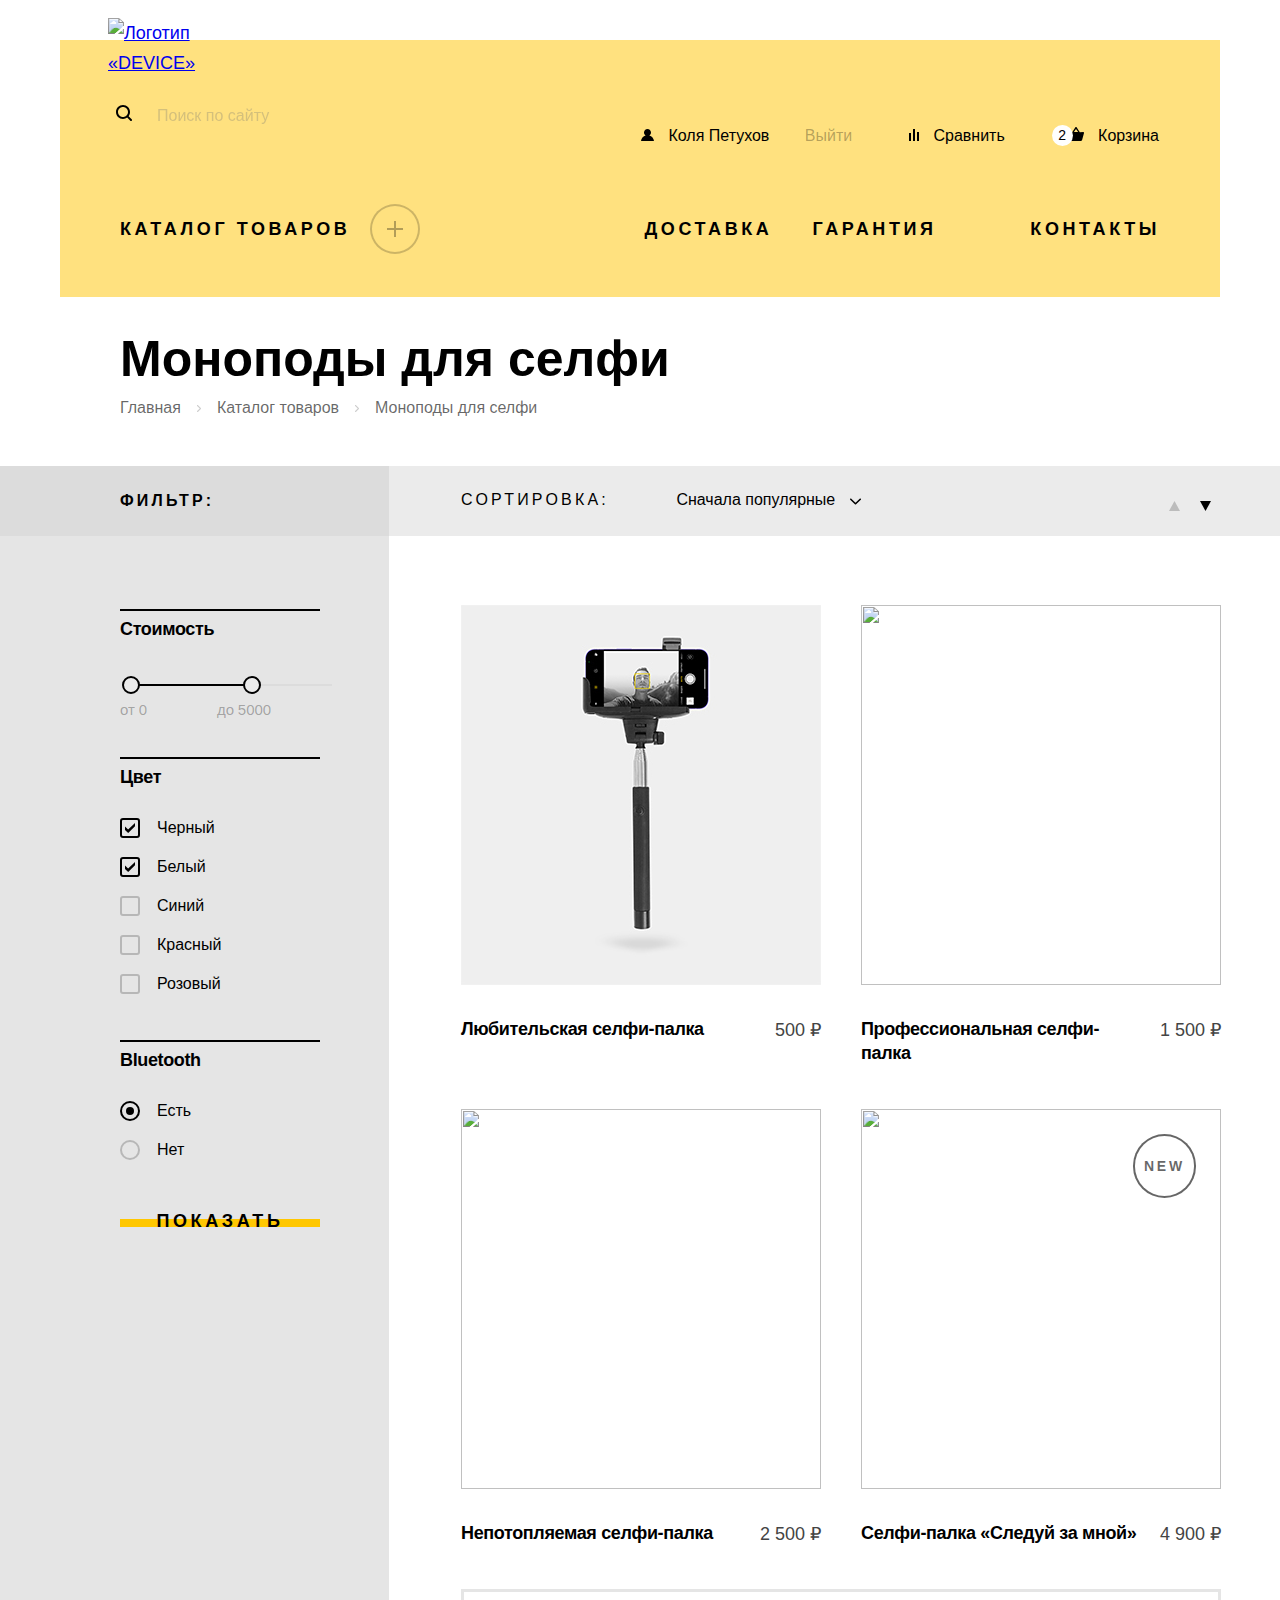
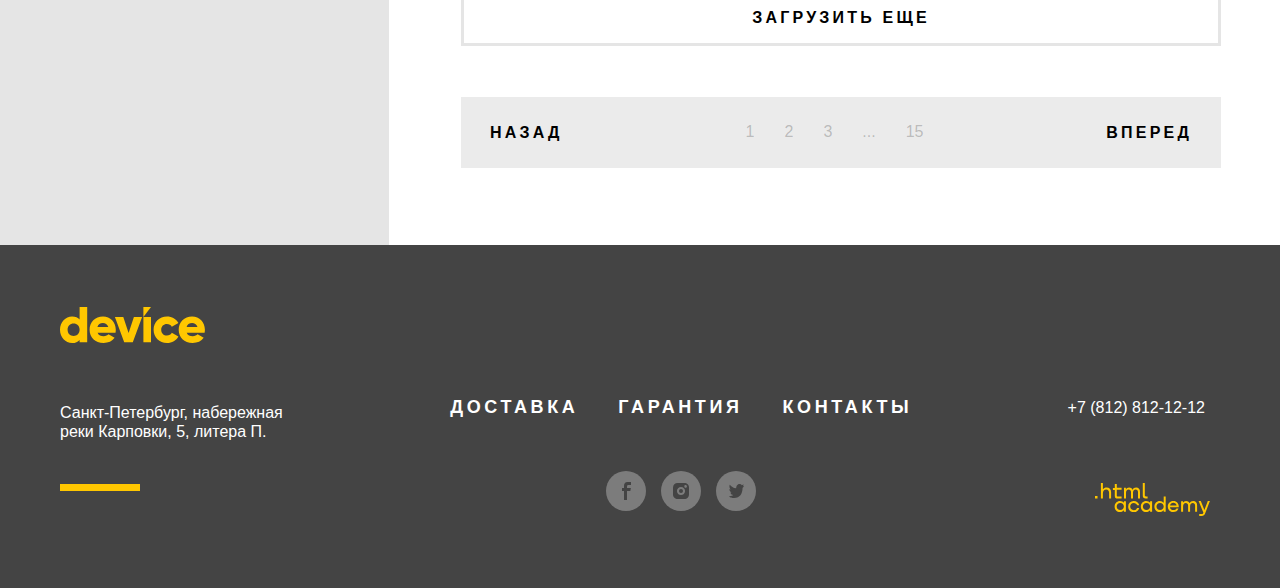
==== commit 323f5208: "Изменения в верстке всех компонентов" ====
--- a/catalog.html
+++ b/catalog.html
@@ -58,9 +58,6 @@
         <ul class="navigation-list clear-list flex-list">
           <li class="navigation-item navigation-catalog">
             <a class="navigation-link navigation-catalog-link" href="catalog.html">Каталог товаров</a>
-            <button class="sub-catalog-button">
-              <span class="visually-hidden">Показать товары</span>
-            </button>
             <div class="sub-catalog-container">
               <ul class="sub-catalog-list clear-list flex-list">
                 <div class="sub-catalog-container-item">
@@ -141,10 +138,10 @@
                 </div>
                 <div class="range-wrapper-inputs">
                   <label class="catalog-filter-label">от
-                    <input class="range-input" type="number" value="0" name="min-price">
+                    <input class="range-input" type="text" value="0" name="min-price">
                   </label>
                   <label class="catalog-filter-label">до
-                    <input class="range-input" type="number" value="5000" name="max-price" style="width: 37px">
+                    <input class="range-input" type="text" value="5000" name="max-price" style="width: 37px">
                   </label>
                 </div>
               </div>
@@ -155,43 +152,35 @@
                 <li class="catalog-filter-item">
                   <label class="control">
                     <input class="visually-hidden control-input" type="checkbox" name="black" checked>
-                    <span class="control-mark">
-                      <svg class="control-mark-icon" width="10" height="10" xmlns="http://www.w3.org/2000/svg">
-                        <path d="M10 0L3.1 6.6L0 3.6V6.9L3.2 10L10 3.3V0Z"/>
-                      </svg>
-                    </span>
+                    <span class="control-mark control-mark-checkbox"></span>
                     <span class="control-label">Черный</span>
                   </label>
                 </li>
                 <li class="catalog-filter-item">
                   <label class="control">
                     <input class="visually-hidden control-input" type="checkbox" name="white" checked>
-                    <span class="control-mark">
-                      <svg class="control-mark-icon" width="10" height="10" xmlns="http://www.w3.org/2000/svg">
-                        <path d="M10 0L3.1 6.6L0 3.6V6.9L3.2 10L10 3.3V0Z"/>
-                      </svg>
-                    </span>
+                    <span class="control-mark control-mark-checkbox"></span>
                     <span class="control-label">Белый</span>
                   </label>
                 </li>
                 <li class="catalog-filter-item">
                   <label class="control">
                     <input class="visually-hidden control-input" type="checkbox" name="blue">
-                    <span class="control-mark"></span>
+                    <span class="control-mark control-mark-checkbox"></span>
                     <span class="control-label">Синий</span>
                   </label>
                 </li>
                 <li class="catalog-filter-item">
                   <label class="control">
                     <input class="visually-hidden control-input" type="checkbox" name="red">
-                    <span class="control-mark"></span>
+                    <span class="control-mark control-mark-checkbox"></span>
                     <span class="control-label">Красный</span>
                   </label>
                 </li>
                 <li class="catalog-filter-item">
                   <label class="control">
                     <input class="visually-hidden control-input" type="checkbox" name="Pink">
-                    <span class="control-mark"></span>
+                    <span class="control-mark control-mark-checkbox"></span>
                     <span class="control-label">Розовый</span>
                   </label>
                 </li>
@@ -337,7 +326,7 @@
     <div class="page-footer-container flex-list">
       <div class="footer-address-logo">
         <p class="footer-logo logo">
-          <a class="footer-logo-link">
+          <a class="footer-logo-link" href="index.html">
             <svg class="footer-logo-icon" width="145" height="36" xmlns="http://www.w3.org/2000/svg">
               <path d="M27.2 0v35.3h-7.6v-2.4c-1.7 1.9-4.1 3.1-7.5 3.1C5.5 36 0 30.2 0 22.7 0 15.2 5.5 9.4 12.1 9.4c3.4 0 5.9 1.2 7.5 3.1V0h7.6Zm-7.6 22.7c0-3.8-2.5-6.2-6-6.2s-6 2.4-6 6.2c0 3.8 2.5 6.2 6 6.2 3.5-.1 6-2.4 6-6.2Zm24.1 6.5c2.1 0 3.8-.8 4.8-1.9l6.1 3.5c-2.5 3.4-6.2 5.2-11 5.2-8.6 0-14-5.8-14-13.3C29.6 15.2 35 9.4 43 9.4c7.4 0 12.8 5.7 12.8 13.3 0 1.1-.1 2.1-.3 3H37.6c1 2.6 3.3 3.5 6.1 3.5Zm4.6-9.1c-.8-2.9-3.1-4-5.4-4-2.9 0-4.8 1.4-5.5 4h10.9Zm33.8-10-9.3 25.2h-8.6l-9.3-25.2h8.4l5.3 16 5.3-16h8.2Zm1.3 0H91v25.2h-7.6V10.1Zm10.2 12.6c0-7.5 5.7-13.3 13.4-13.3 4.9 0 9.2 2.6 11.4 6.5l-6.6 3.8c-.9-1.8-2.7-2.8-4.9-2.8-3.3 0-5.7 2.4-5.7 5.8 0 3.5 2.4 5.8 5.7 5.8 2.2 0 4.1-1.1 4.9-2.8l6.6 3.8C116.3 33.4 112 36 107 36c-7.7 0-13.4-5.8-13.4-13.3Zm39.2 6.5c2.1 0 3.8-.8 4.8-1.9l6.1 3.5c-2.5 3.4-6.2 5.2-11 5.2-8.6 0-14-5.8-14-13.3 0-7.5 5.5-13.3 13.4-13.3 7.4 0 12.8 5.7 12.8 13.3 0 1.1-.1 2.1-.3 3h-17.9c1 2.6 3.3 3.5 6.1 3.5Zm4.7-9.1c-.8-2.9-3.1-4-5.4-4-2.9 0-4.8 1.4-5.5 4h10.9Z"/>
               <path d="M83.4 0v10.1L91 0h-7.6Z"/>
@@ -395,7 +384,7 @@
         </p>
         <p class="htmlacademy-logo logo">
           <a class="htmlacademy-link" href="https://htmlacademy.ru/">
-            <svg class="htmlacademy-icon" width="115" height="33" xmlns="http://www.w3.org/2000/svg">
+            <svg class="htmlacademy-icon" width="115" height="33" role="img" aria-label="ссылка htmlacademy" xmlns="http://www.w3.org/2000/svg">
               <path d="M0 12.9v2.6h2.5v-2.6H0Zm11.6-8.4c-1.6 0-2.8.7-3.6 1.7h-.1V0h-2v15.5h2v-5.3c0-2.1 1.3-3.6 3.3-3.6 1.8 0 2.9 1.4 2.9 3.2v5.7h2V9.4c.1-3-1.8-4.9-4.5-4.9Zm15 .3h-4.8V1.1h-2v3.8h-1.9v2h1.9v6c0 1.7 1 2.7 2.7 2.7h4.1v-2h-3.7c-.7 0-1.1-.4-1.1-1.1V6.8h4.8v-2Zm14.5-.2c-1.6 0-2.9.8-3.5 2.1h-.1c-.6-1.2-1.8-2.1-3.4-2.1-1.4 0-2.5.8-3.1 1.8h-.1V4.8H29v10.6h2V10c0-2 1-3.5 2.6-3.5 1.5 0 2.4 1 2.4 2.6v6.3h2V9.8c0-2.4 1.4-3.3 2.6-3.3 1.5 0 2.4 1 2.4 2.6v6.3h2V8.9c.1-2.5-1.4-4.3-3.9-4.3Zm6.7 8.1c0 1.7 1 2.7 2.8 2.7h2v-2h-1.7c-.7 0-1.1-.4-1.1-1.1V0h-2v12.7Zm-18.9 7c-.9-1.1-2.2-1.8-3.9-1.8-3.1 0-5.4 2.3-5.4 5.6s2.3 5.6 5.4 5.6c1.8 0 3-.8 3.8-1.9h.1v1.6h2V18.2h-2v1.5Zm-3.6 7.4c-2.2 0-3.6-1.6-3.6-3.6s1.4-3.6 3.6-3.6 3.6 1.6 3.6 3.6c0 1.9-1.4 3.6-3.6 3.6ZM44.2 22c-.5-2.4-2.6-4.1-5.4-4.1a5.4 5.4 0 0 0-5.6 5.6c0 3.1 2.2 5.6 5.6 5.6 2.8 0 4.9-1.8 5.4-4.2h-2.1a3.4 3.4 0 0 1-3.3 2.3c-2.2 0-3.6-1.6-3.6-3.6s1.4-3.6 3.6-3.6c1.6 0 2.8 1 3.3 2.2h2.1V22Zm10.9-2.3c-.9-1.1-2.2-1.8-3.9-1.8-3.1 0-5.4 2.3-5.4 5.6s2.3 5.6 5.4 5.6c1.8 0 3-.8 3.8-1.9h.1v1.6h2V18.2h-2v1.5Zm-3.6 7.4c-2.2 0-3.6-1.6-3.6-3.6s1.4-3.6 3.6-3.6 3.6 1.6 3.6 3.6c0 1.9-1.5 3.6-3.6 3.6Zm17.2-7.3c-.9-1.1-2.2-1.9-3.9-1.9-3.1 0-5.4 2.3-5.4 5.6s2.2 5.6 5.4 5.6c1.7 0 3-.8 3.8-1.8h.1v1.5h2V13.4h-2v6.4Zm-3.6 7.3c-2.2 0-3.6-1.6-3.6-3.6s1.4-3.6 3.6-3.6 3.6 1.6 3.6 3.6c-.1 2-1.5 3.6-3.6 3.6Zm13.2-9.2c-3.3 0-5.5 2.5-5.5 5.6 0 3 2.1 5.6 5.5 5.6 2.5 0 4.5-1.3 5.2-3.6h-2.1c-.5 1-1.6 1.6-3 1.6-1.9 0-3.3-1.3-3.4-2.9h8.8c.2-3.6-2-6.3-5.5-6.3Zm0 1.9c1.7 0 3 1 3.3 2.6h-6.5c.3-1.5 1.5-2.6 3.2-2.6Zm19.9-1.9c-1.6 0-2.9.8-3.6 2h-.1c-.6-1.2-1.8-2-3.4-2-1.4 0-2.5.7-3.1 1.8v-1.5h-1.9v10.6h2v-5.4c0-2 1-3.4 2.6-3.5 1.5 0 2.4 1 2.4 2.6v6.3h2v-5.6c0-2.4 1.4-3.3 2.6-3.3 1.5 0 2.4 1 2.4 2.6v6.3h2v-6.5c.1-2.6-1.4-4.4-3.9-4.4Zm11.2 9.1-3.6-8.9h-2.2l4.8 11.6c-.3.9-.7 1.2-1.7 1.2h-2.5v2h2.5c1.8 0 2.8-.8 3.5-2.6l4.7-12.2h-2.1l-3.4 8.9Z"/>
             </svg>
           </a>
--- a/styles/styles.css
+++ b/styles/styles.css
@@ -58,8 +58,8 @@
 }
 
 .button {
+  position: relative;
   display: inline-block;
-  border: none;
   margin: 0;
   padding: 0;
   padding-top: 14px;
@@ -74,17 +74,17 @@
   text-transform: uppercase;
   color: #000000;
   background-color: transparent;
+  border: none;
   cursor: pointer;
-  position: relative;
 }
 
 .button::before {
-  content: "";
   position: absolute;
   left: 0;
   top: 50%;
   z-index: -1;
   transform: translateY(-50%);
+  content: "";
   width: 100%;
   height: 8px;
   background-color: #FFE17F;
@@ -135,12 +135,21 @@
   background-color: #FFE17F;
 }
 
+.page-header-logo {
+  display: inline-block;
+  transform: translateY(-22px);
+}
+
 .page-header-logo-link {
-  padding: 0 8px;
+  display: block;
   width: 145px;
   height: 36px;
-  display: block;
-  transform: translateY(-22px);
+  padding: 0 8px;
+}
+
+.page-header-logo-link:focus {
+  box-shadow: inset 0 0 0 3px #AF4FFF;
+  border-radius: 20px;
 }
 
 .flex-list {
@@ -149,9 +158,9 @@
 }
 
 .user-search-form {
+  width: 500px;
   margin-right: 4px;
   padding-left: 16px;
-  width: 500px;
   box-shadow: inset 0 0 0 2px rgba(0, 0, 1, 0);
   border-radius: 50px;
 }
@@ -165,16 +174,16 @@
 }
 
 .field-search {
+  width: 280px;
   padding: 0;
   padding-right: 15px;
   margin-left: 20px;
-  width: 280px;
   font-size: 16px;
   line-height: 19px;
-  opacity: 0.3;
   color: #000000;
   background-color: #FFE17F;
   border: hidden;
+  opacity: 0.3;
   outline: unset;
 }
 
@@ -187,9 +196,9 @@
 }
 
 .search-button {
-  padding: 0;
   width: 160px;
   height: 40px;
+  padding: 0;
   font-size: 16px;
   line-height: 19px;
   color: #000000;
@@ -240,8 +249,8 @@
 }
 
 .user-item {
+  position: relative;
   align-self: center;
-  position: relative;
 }
 
 .user-item:nth-child(2) {
@@ -250,23 +259,23 @@
 }
 
 .user-item:nth-child(4) {
+  position: relative;
   margin-left: auto;
-  position: relative;
 }
 
 .number-of-products {
   position: absolute;
   top: 5px;
   left: 5px;
-  padding-top: 2px;
   width: 21px;
   height: 21px;
-  box-sizing: border-box;
-  border-radius: 50px;
-  background-color: #FFFFFF;
+  padding-top: 2px;
   font-size: 14px;
   line-height: 17px;
   text-align: center;
+  background-color: #FFFFFF;
+  box-sizing: border-box;
+  border-radius: 50px;
 }
 
 .user-link:focus {
@@ -286,7 +295,12 @@
   margin-top: 44px;
 }
 
+.navigation-catalog {
+  position: relative;
+}
+
 .navigation-link {
+  position: relative;
   padding: 15px 20px;
   font-family: "Raleway", sans-serif;
   line-height: 21px;
@@ -296,7 +310,6 @@
   color: #000000;
   text-decoration: none;
   text-transform: uppercase;
-  position: relative;
 }
 
 .navigation-link::after {
@@ -315,77 +328,33 @@
   background-color: transparent;
 }
 
-.navigation-catalog {
-  position: relative;
-}
-
-.sub-catalog-button {
-  position: absolute;
-  top: -10px;
+.navigation-catalog-link::before {
+  position: absolute;
+  top: 0;
   right: -50px;
-  width: 50px;
-  height: 50px;
-  padding: 15px;
-  display: block;
-  background-color: transparent;
-  border: 2px solid rgba(0, 0, 0, 0.3);
-  border-radius: 50%;
-}
-
-.navigation-catalog:focus-within .sub-catalog-button {
-  border: 2px solid #000000;
-}
-
-.sub-catalog-button:hover {
-  border: 2px solid #000000;
-}
-
-.navigation-catalog:active .sub-catalog-button {
-  border: 2px solid rgba(0, 0, 0, 0.3);
-}
-
-.navigation-catalog::after,
-.navigation-catalog::before {
-  position: absolute;
-  top: 14px;
-  right: -33px;
   content: "";
   width: 16px;
-  height: 2px;
-  background-color: #000000;
+  height: 16px;
+  padding: 17px;
+  background: url(../img/icons/icon-plus.svg) no-repeat center transparent;
+  box-shadow: inset 0 0 0 2px rgba(0, 0, 0, 0.2);
+  border-radius: 50%;
+}
+
+.navigation-catalog:focus-within .navigation-catalog-link::before {
+  background: url(../img/icons/icon-minus.svg) no-repeat center transparent;
+  box-shadow: inset 0 0 0 2px #000000;
+}
+
+.navigation-catalog-link:hover::before {
+  background: url(../img/icons/icon-minus.svg) no-repeat center transparent;
+  box-shadow: inset 0 0 0 2px #000000;
+}
+
+.navigation-catalog-link:active::before {
+  background: url(../img/icons/icon-minus.svg) no-repeat center transparent;
+  box-shadow: inset 0 0 0 2px #000000;
   opacity: 0.3;
-}
-
-.navigation-catalog::before {
-  transform: rotate(90deg);
-}
-
-.navigation-catalog:focus-within::after {
-  opacity: 1;
-}
-
-.navigation-catalog:hover::after {
-  opacity: 1;
-}
-
-.navigation-catalog:active::after {
-  opacity: 0.3;
-}
-
-.navigation-catalog:focus-within::before {
-  opacity: 0;
-}
-
-.navigation-catalog:hover::before {
-  opacity: 0;
-}
-
-.navigation-catalog:active::before {
-  opacity: 0;
-}
-
-.navigation-catalog:focus-within .sub-catalog-container {
-  display: block;
 }
 
 .navigation-item:nth-child(1) {
@@ -415,20 +384,20 @@
 
 .sub-catalog-list {
   position: absolute;
-  top: 45px;
+  top: 40px;
   left: -40px;
-  padding: 23px 40px 50px;
-  width: 1080px;
+  z-index: 3;
+  width: 1070px;
+  padding: 23px 45px 50px;
   background-color: #FFE17F;
-  z-index: 3;
 }
 
 .sub-catalog-container-item:first-of-type {
-  margin-right: 45px;
+  margin-right: 20px;
 }
 
 .sub-catalog-container-item:last-of-type {
-  margin-right: 57px;
+  margin-right: 27px;
 }
 
 .sub-catalog-item {
@@ -458,6 +427,14 @@
 
 .sub-catalog-container {
   display: none;
+}
+
+.navigation-catalog:focus-within .sub-catalog-container {
+  display: block;
+}
+
+.navigation-catalog:hover .sub-catalog-container {
+  display: block;
 }
 
 .main-container {
@@ -486,8 +463,8 @@
 }
 
 .slider-item {
+  position: relative;
   display: none;
-  position: relative;
 }
 
 .slider-item-current {
@@ -505,15 +482,15 @@
 }
 
 .slider-item::after {
+  position: absolute;
+  top: 87px;
+  right: 49px;
+  z-index: 1;
   content: attr(data-number);
   font-size: 180px;
   line-height: 30px;
   font-weight: 800;
   color: #FFFFFF;
-  position: absolute;
-  top: 87px;
-  right: 49px;
-  z-index: 1;
 }
 
 .slider-item * {
@@ -530,10 +507,10 @@
 }
 
 .button-slider {
+  display: block;
   width: 220px;
   margin-top: 35px;
   margin-bottom: 65px;
-  display: block;
 }
 
 .slider-description-container {
@@ -570,10 +547,9 @@
   width: 40px;
   height: 80px;
   color: #000000;
-  background-color: transparent;
+  background: url(../img/icons/left-tall-arrow.svg) no-repeat center transparent;
   border: none;
   cursor: pointer;
-  background: url(../img/icons/left-tall-arrow.svg) no-repeat center;
 }
 
 .slider-button:focus {
@@ -604,6 +580,7 @@
 }
 
 .slider-pagination-button {
+  display: block;
   width: 12px;
   height: 12px;
   padding: 0;
@@ -612,7 +589,6 @@
   border: none;
   border-radius: 50px;
   cursor: pointer;
-  display: block;
 }
 
 .slider-pagination-button:focus {
@@ -645,6 +621,8 @@
 }
 
 .categories-link {
+  position: relative;
+  display: block;
   font-family: "Raleway", sans-serif;
   font-size: 18px;
   line-height: 24px;
@@ -653,16 +631,14 @@
   text-align: left;
   color: #000000;
   text-decoration: none;
-  display: block;
-  position: relative;
 }
 
 .categories-link::before {
-  margin-bottom: 33px;
+  display: block;
   content: "";
   width: 160px;
   height: 160px;
-  display: block;
+  margin-bottom: 33px;
   background-color: #FFE17F;
   position: relative;
 }
@@ -671,10 +647,10 @@
   position: absolute;
   top: 0;
   left: 0;
+  display: block;
   content: "";
   width: 160px;
   height: 160px;
-  display: block;
   background-repeat: no-repeat;
   background-position: center;
 }
@@ -743,39 +719,39 @@
 }
 
 .services-item {
+  position: relative;
   display: none;
-  position: relative;
 }
 
 .services-item::after {
+  position: absolute;
   content: "";
-  position: absolute;
   background-repeat: no-repeat;
   background-position: center;
 }
 
 .services-item-delivery::after {
-  background-image: url("../img/delivery.svg");
+  top: 20px;
+  right: 20px;
   width: 136px;
   height: 164px;
-  top: 20px;
-  right: 20px;
+  background-image: url("../img/delivery.svg");
 }
 
 .services-item-warranty::after {
-  background-image: url("../img/warranty.svg");
+  top: -10px;
+  right: 50px;
   width: 171px;
   height: 195px;
-  top: -10px;
-  right: 50px;
+  background-image: url("../img/warranty.svg");
 }
 
 .services-item-credit::after {
-  background-image: url("../img/credit.svg");
+  top: -15px;
+  right: 60px;
   width: 156px;
   height: 188px;
-  top: -15px;
-  right: 60px;
+  background-image: url("../img/credit.svg");
 }
 
 .services-item-current {
@@ -788,16 +764,16 @@
 }
 
 .services-description {
+  width: 497px;
   margin-top: 0;
-  width: 497px;
 }
 
 .slider-service-list {
+  order: -1;
   width: 277px;
-  order: -1;
+  margin-right: 116px;
   padding-top: 80px;
   padding-bottom: 80px;
-  margin-right: 116px;
   border-right: 7px solid #000000;
 }
 
@@ -816,18 +792,18 @@
 }
 
 .service-button:active {
+  width: 277px;
+  padding-right: 120px;
+  color: #FFE17F;
   background-color: #000000;
+}
+
+.service-button-current {
+  display: block;
+  width: 277px;
   padding-right: 120px;
-  width: 277px;
   color: #FFE17F;
-}
-
-.service-button-current {
   background-color: #000000;
-  padding-right: 120px;
-  width: 277px;
-  display: block;
-  color: #FFE17F;
 }
 
 .slider-servise-item {
@@ -850,12 +826,12 @@
 }
 
 .appointment-link {
+  position: relative;
   justify-content: space-between;
   align-items: center;
   padding-right: 33px;
   text-decoration: none;
   text-transform: uppercase;
-  position: relative;
 }
 
 .appointment-link:focus {
@@ -863,12 +839,12 @@
 }
 
 .appointment-link::before {
+  position: relative;
+  display: block;
   content: "";
   width: 125px;
   height: 100px;
-  display: block;
   background-color: #FFE17F;
-  position: relative;
 }
 
 .appointment-link:focus::before {
@@ -886,10 +862,10 @@
 
 .appointment-link::after {
   position: absolute;
+  display: block;
   content: "";
   width: 125px;
   height: 100px;
-  display: block;
   background-image: url("../img/icons/delivery-track.svg");
   background-repeat: no-repeat;
   background-position: center;
@@ -918,37 +894,40 @@
   height: 40px;
   background-color: rgba(220, 220, 220, 0.5);
   border-radius: 50px;
-  display: block;
-  border: none;
 }
 
 .appointment-link:hover .info {
   background-color: #DCDCDC;
 }
 
-.info:active {
+.appointment-link:active .info {
   background-color: #DCDCDC;
 }
 
 .info-icon {
- opacity: 0.3;
+  padding: 14px 19px;
+  opacity: 0.3;
 }
 
 .appointment-link:hover .info-icon {
   opacity: 1;
 }
 
+.appointment-link:active .info-icon {
+  opacity: 0.3;
+}
+
 .index-columns {
+  position: relative;
   display: flex;
   margin-bottom: 87px;
   text-align: left;
-  position: relative;
 }
 
 .information-section::before,
 .contacts::before {
-  content:'';
-  position: absolute;
+  position: absolute;
+  content: "";
   width: 80px;
   border-bottom: 7px solid #000000;
 }
@@ -976,6 +955,8 @@
 }
 
 .transport-company-item {
+  position: relative;
+  margin-left: 26px;
   margin-bottom: 20px;
 }
 
@@ -983,14 +964,26 @@
   margin-bottom: 0;
 }
 
+.transport-company-item::before {
+  position: absolute;
+  top: 6px;
+  left: -26px;
+  display: block;
+  content: "";
+  width: 8px;
+  height: 8px;
+  background-color: #FFC700;
+  border-radius: 50%;
+}
+
 .button-more-us {
+  display: block;
   width: 260px;
-  display: block;
 }
 
 .button-feedback {
+  display: block;
   width: 260px;
-  display: block;
 }
 
 .contacts {
@@ -998,12 +991,19 @@
 }
 
 .contacts-address-text {
+  margin: 0;
   font-style: normal;
 }
 
 .contacts-phone {
+  padding: 5px 0;
   font-style: normal;
   color: #444444;
+}
+
+.contacts-phone:focus  {
+box-shadow: 0 0 0 3px #AF4FFF;
+border-radius: 10px;
 }
 
 .contacts-subtitle {
@@ -1013,10 +1013,6 @@
   font-weight: 700;
 }
 
-.contacts-address-text {
-  margin: 0;
-}
-
 .contacts-schedule {
   margin-bottom: 60px;
 }
@@ -1042,22 +1038,22 @@
 
 .distribution-form {
   display: flex;
+  justify-content: space-between;
   align-items: baseline;
-  justify-content: space-between;
   width: 860px;
   margin-top: 40px;
 }
 
 .field-distribution-email {
-  padding-top: 13px;
-  padding-bottom: 9px;
+  height: 30px;
+  flex-grow: 1;
+  padding-top: 14px;
+  padding-bottom: 8px;
   padding-right: 15px;
-  height: 30px;
-  opacity: 0.5;
   background-color: #F0F0F0;
   border: hidden;
   border-bottom: 3px solid rgba(0, 0, 1, 0.2);
-  flex-grow: 1;
+  opacity: 0.5;
 }
 
 .field-distribution-email:focus {
@@ -1090,12 +1086,13 @@
   letter-spacing: 0.2em;
   text-transform: uppercase;
   background-color: transparent;
-  border: 3px solid rgba(0, 0, 1, 0.1);
+  border: none;
+  box-shadow: inset 0 0 0 3px rgba(0, 0, 1, 0.1);
   cursor: pointer;
 }
 
 .distribution-button:focus {
-  border-color: #AF4FFF;
+  box-shadow: inset 0 0 0 3px #AF4FFF;
 }
 
 .distribution-button:hover {
@@ -1111,9 +1108,9 @@
 }
 
 .distribution-clarification {
+  align-self: flex-end;
   padding-left: 35px;
   margin: 0;
-  align-self: flex-end;
   background-image: url("../img/icons/check-mark.svg");
   background-repeat: no-repeat;
   background-size: 14px 14px;
@@ -1127,9 +1124,9 @@
 
 .page-footer-container {
   justify-content: space-between;
-  padding: 62px 0;
   width: 1160px;
   margin: 0 auto;
+  padding: 62px 0;
 }
 
 .footer-address-logo {
@@ -1137,16 +1134,26 @@
 }
 
 .footer-address-logo ::after {
-  content: "";
   position: absolute;
   left: 0;
   bottom: 35px;
+  content: "";
   width: 80px;
   border-bottom: 7px solid #FFC700;
 }
 
 .footer-logo {
+  display: inline-block;
   margin-bottom: 35px;
+}
+
+.footer-logo-link {
+  display: block;
+}
+
+.footer-logo-link:focus {
+  box-shadow: inset 0 0 0 3px #AF4FFF;
+  border-radius: 20px;
 }
 
 .footer-logo-link svg {
@@ -1170,6 +1177,7 @@
 }
 
 .footer-navigation-link {
+  position: relative;
   padding: 14px 20px;
   font-family: "Raleway", sans-serif;
   font-size: 18px;
@@ -1180,7 +1188,6 @@
   color: #FFFFFF;
   text-decoration: none;
   text-transform: uppercase;
-  position: relative;
 }
 
 .footer-navigation-link::after {
@@ -1229,17 +1236,17 @@
 }
 
 .social-icon-link {
+  position: relative;
+  display: block;
   width: 40px;
   height: 40px;
   background-color: rgba(255, 255, 255, 0.3);
   border-radius: 50px;
-  display: block;
-  position: relative;
 }
 
 .social-icon-link:focus {
+  background-color: #444444;
   box-shadow: inset 0 0 0 5px #AF4FFF;
-  background-color: #444444;
 }
 
 .social-icon-link:hover {
@@ -1255,12 +1262,12 @@
 }
 
 .social-icon {
+  position: absolute;
   top: 0;
   right: 0;
   bottom: 0;
   left: 0;
   margin: auto;
-  position: absolute;
   fill: #444444;
 }
 
@@ -1309,10 +1316,10 @@
 }
 
 .htmlacademy-link {
-  padding: 10px;
+  display: inline-block;
   width: 115px;
   height: 33px;
-  display: inline-block
+  padding: 10px;
 }
 
 .htmlacademy-icon {
@@ -1341,11 +1348,11 @@
   position: fixed;
   top: 0;
   left: 0;
+  z-index: 3;
   display: flex;
   width: 100%;
   height: 100%;
   background-color: rgba(240, 240, 240, 0.9);
-  z-index: 3;
 }
 
 .modal-container-close {
@@ -1373,10 +1380,10 @@
   width: 50px;
   height: 50px;
   background-color: transparent;
-  border: none;
   background-image: url("../img/icons/cross-close.svg");
   background-repeat: no-repeat;
   background-position: center;
+  border: none;
   cursor: pointer;
 }
 
@@ -1394,17 +1401,17 @@
 }
 
 .delivry-order-form {
-  margin-top: 58px;
   display: grid;
   grid-template-columns: 360px 160px 160px;
   column-gap: 40px;
   row-gap: 10px;
+  margin-top: 58px;
 }
 
 .field-group {
+  position: relative;
   display: flex;
   flex-direction: column;
-  position: relative;
 }
 
 .mail-group {
@@ -1417,10 +1424,10 @@
 
 .form-label-delivery {
   margin-bottom: 17px;
-  color: #000000;
   font-weight: 700;
   line-height: 20px;
   letter-spacing: -0.02em;
+  color: #000000;
 }
 
 .signature-field  {
@@ -1467,9 +1474,9 @@
 
 .field-icon {
   position: absolute;
-  fill: #B3B3B3;
   top: 60px;
   right: 24px;
+  fill: #B3B3B3;
 }
 
 .modal-field-count {
@@ -1480,14 +1487,14 @@
 .modal-info-button {
   position: absolute;
   top: -3px;
+  display: block;
   right: 15px;
-  padding: 0;
   width: 26px;
   height: 26px;
+  padding: 0;
   background: url(../img/icons/info.svg) no-repeat center #FFE17F;
   border: none;
   border-radius: 50%;
-  display: block;
 }
 
 .modal-info-button:hover .count-popover {
@@ -1497,11 +1504,11 @@
 .button-count {
   position: absolute;
   top: 50px;
+  display: block;
   width: 32px;
   height: 32px;
   border: none;
   border-radius: 50%;
-  display: block;
 }
 
 .button-count:focus {
@@ -1514,10 +1521,10 @@
 
 .button-count::before,
 .button-plus::after {
-  content: "";
   position: absolute;
   top: 15px;
   left: 8px;
+  content: "";
   width: 16px;
   height: 2px;
   background-color: #000000;
@@ -1546,24 +1553,24 @@
   position: absolute;
   top: 35px;
   right: -35px;
+  z-index: 3;
+  display: none;
   width: 162px;
   padding: 19px;
   background-color: #000000;
   box-shadow: 0 10px 0 0 rgba(0, 0, 0, 0.1);
-  z-index: 3;
-  display: none;
 }
 
 .count-popover::before {
   position: absolute;
   top: -5px;
   right: 42px;
+  transform: rotate(45deg);
   content: "";
   width: 14px;
   height: 14px;
   margin-left: -9px;
   background-color: #000000;
-  transform: rotate(45deg);
 }
 
 .count-popover-content {
@@ -1575,9 +1582,9 @@
 }
 
 .modal-button-submit {
+  z-index: 2;
+  width: 200px;
   margin-top: 40px;
-  width: 200px;
-  z-index: 2;
 }
 
 .modal-button-submit:hover {
@@ -1621,18 +1628,18 @@
 }
 
 .breadcrumbs-item {
+  position: relative;
   margin-right: 12px;
-  position: relative;
 }
 
 .breadcrumbs-item::after {
   position: absolute;
   right: -8px;
   top: 35%;
+  display: block;
   content: "";
   width: 4px;
   height: 7px;
-  display: block;
   background: url("../img/icons/breadcrumbs-arrow.svg") no-repeat center;
 }
 
@@ -1663,25 +1670,25 @@
 }
 
 .catalog-products {
+  position: relative;
   background: linear-gradient(to right, #e5e5e5 50%, #ffffff 50%);
-  position: relative;
 }
 
 .catalog-products::before {
-  content: "";
   position: absolute;
   top: 0;
   left: 0;
+  z-index: 1;
+  content: "";
   width: 100%;
   height: 70px;
   background: linear-gradient(to right, #DCDCDC 50%, #EBEBEB 50%);
-  z-index: 1;
 }
 
 .catalog-container {
+  position: relative;
+  z-index: 2;
   display: flex;
-  position: relative;
-  z-index: 2;
 }
 
 .catalog-filter-container {
@@ -1705,11 +1712,11 @@
 }
 
 .catalog-filter-group {
+  position: relative;
   margin: 0;
   margin-bottom: 48px;
   padding: 0;
   border: none;
-  position: relative;
 }
 
 .catalog-filter-group:nth-of-type(2) {
@@ -1721,9 +1728,9 @@
 }
 
 .catalog-filter-group::before {
+  position: absolute;
+  top: -30px;
   content: "";
-  position: absolute;
-  top: -30px;
   width: 200px;
   border-bottom: 2px solid #000000;
 }
@@ -1806,7 +1813,7 @@
 .range-input {
   width: 12px;
   padding: 0 2px;
-  font:inherit;
+  font: inherit;
   text-align: center;
   color: rgba(0, 0, 0, 0.3);
   background-color: transparent;
@@ -1846,12 +1853,12 @@
   color: #AF4FFF;
 }
 
-.control:hover .control-input[type="checkbox"]:checked + .control-label {
-  color: rgba(0, 0, 0, 0.5);
+.control:hover .control-label {
+  opacity: 0.5;
 }
 
 .control:active .control-label {
-  color: rgba(0, 0, 0, 0.2);
+  opacity: 0.2;
 }
 
 .control-mark {
@@ -1865,36 +1872,42 @@
 }
 
 .control:focus-within .control-mark {
-  border: 2px solid #AF4FFF;
+  border-color: #AF4FFF;
 }
 .control-input[type="checkbox"]:checked + .control-mark {
-  border: 2px solid #000000;
+  border-color: #000000;
+}
+
+.control:focus-within .control-input[type="checkbox"]:checked + .control-mark {
+  border-color: #AF4FFF;
 }
 
 .control:hover .control-input[type="checkbox"]:checked + .control-mark {
-  border: 2px solid rgba(0, 0, 0, 0.5);
+  border-color: rgba(0, 0, 0, 0.5);
 }
 
 .control:active .control-input[type="checkbox"]:checked + .control-mark {
-  border: 2px solid rgba(0, 0, 0, 0.2);
-}
-
-.control-mark-icon {
-  position: absolute;
-  bottom: 3px;
-  right: 3px;
-}
-
-.control:focus-within .control-mark-icon {
-  fill: #AF4FFF;
-}
-
-.control:hover .control-mark-icon {
-  fill-opacity: 0.5;
-}
-
-.control:active .control-mark-icon {
-  fill-opacity: 0.2;
+  border-color: rgba(0, 0, 0, 0.2);
+}
+
+.control-mark-checkbox::before {
+  position: absolute;
+  top: 3px;
+  left: 3px;
+  content: "";
+  width: 10px;
+  height: 10px;
+  background-color: transparent;
+  -webkit-mask: url(../img/icons/control-mark.svg) no-repeat center;
+  mask: url(../img/icons/control-mark.svg) no-repeat center;
+}
+
+.control-input[type="checkbox"]:checked + .control-mark-checkbox::before {
+  background-color: #000000;
+}
+
+.control:focus-within .control-input[type="checkbox"]:checked + .control-mark-checkbox::before {
+  background-color: #AF4FFF;
 }
 
 .control-input[type="radio"] + .control-mark {
@@ -1918,10 +1931,10 @@
 }
 
 .control-input[type="radio"]:checked + .control-mark::before {
-  content: "";
   position: absolute;
   top: 4px;
   left: 4px;
+  content: "";
   width: 8px;
   height: 8px;
   background-color: #000000;
@@ -1936,13 +1949,13 @@
   background-color: rgba(0, 0, 0, 0.5);
 }
 
-.control:hover .control-input[type="radio"]:checked + .control-mark::before {
+.control:active .control-input[type="radio"]:checked + .control-mark::before {
   background-color: rgba(0, 0, 0, 0.2);
 }
 
 .filter-button-show {
+  display: block;
   width: 200px;
-  display: block;
 }
 
 .filter-button-show:hover {
@@ -1960,15 +1973,15 @@
 
 .catalog-right-column {
   width: 832px;
+  padding-bottom: 77px;
   background-color: #FFFFFF;
-  padding-bottom: 77px;
 }
 
 .sorting-container {
   align-items: center;
+  margin-bottom: 69px;
   padding: 20px 72px;
   padding-right: 0;
-  margin-bottom: 69px;
   color: #000000;
   background-color: #EBEBEB;
 }
@@ -1985,13 +1998,13 @@
 
 .select-control {
   margin-left: 50px;
-  padding: 4px 39px 7px 13px;
-  border: none;
+  padding: 3px 39px 7px 13px;
+  font-family: "Rubik", sans-serif;
+  font-size: 16px;
   background: url(../img/icons/control-arrow.svg) no-repeat center right 13px;
   background-size: 11px 7px;
   background-color: transparent;
-  font-family: "Rubik", sans-serif;
-  font-size: 16px;
+  border: none;
   appearance: none;
   -webkit-appearance: none;
 }
@@ -2013,10 +2026,10 @@
 }
 
 .sorting-button {
-  padding: 10px;
+  display: block;
   width: 11px;
   height: 10px;
-  display: block;
+  padding: 10px;
 }
 
 .sorting-button:focus {
@@ -2043,15 +2056,15 @@
   display: grid;
   grid-template-columns: repeat(2, 360px);
   gap: 44px 40px;
+  margin-bottom: 44px;
   padding-left: 72px;
-  margin-bottom: 44px;
 }
 
 .product-card {
+  position: relative;
   display: grid;
   grid-template-columns: 280px 14px 66px;
   grid-template-rows: 412px min-content;
-  position: relative;
 }
 
 .product-card-image-link {
@@ -2080,10 +2093,10 @@
   position: absolute;
   top: 171px;
   left: 100px;
+  z-index: 1;
+  width: 180px;
   padding-top: 9px;
   padding-bottom: 11px;
-  width: 180px;
-  z-index: 1;
   opacity: 0;
 }
 
@@ -2128,10 +2141,12 @@
 
 .product-card-link:last-of-type {
   grid-column: 3/4;
+  padding-top: 3px;
   text-align: right;
 }
 
 .product-card-price {
+
   font-size: 18px;
   font-weight: 400;
   line-height: 21px;
@@ -2147,8 +2162,6 @@
   right: 27px;
   top: 27px;
   padding: 22px 9px;
-  box-shadow: 0 0 0 2px rgba(0, 0, 0, 0.6);
-  border-radius: 50px;
   font-family: "Raleway", sans-serif;
   font-size: 14px;
   font-weight: 800;
@@ -2156,6 +2169,8 @@
   letter-spacing: 0.2em;
   color: rgba(0, 0, 0, 0.6);
   text-transform: uppercase;
+  box-shadow: 0 0 0 2px rgba(0, 0, 0, 0.6);
+  border-radius: 50px;
 }
 
 .show-more {
@@ -2169,10 +2184,10 @@
   display: block;
   padding-top: 19px;
   padding-bottom: 19px;
-  color: #000000;
   font-family: "Raleway", sans-serif;
   font-weight: 800;
   letter-spacing: 0.2em;
+  color: #000000;
   text-decoration: none;
   text-transform: uppercase;
   box-shadow: inset 0 0 0 3px rgba(0, 0, 0, 0.1);
@@ -2210,10 +2225,10 @@
 }
 
 .pagination-link {
+  display: block;
   padding: 8px 15px 11px;
   color: rgba(68, 68, 68, 0.3);
   text-decoration: none;
-  display: block;
 }
 
 .pagination-link:focus {
@@ -2270,6 +2285,7 @@
   top: 40px;
   right: -60px;
   z-index: 3;
+  display: none;
   box-sizing: border-box;
   width: 320px;
   min-height: 302px;
@@ -2278,7 +2294,6 @@
   color: #FFFFFF;
   background-color: #000000;
   box-shadow: 0 10px 0 0 rgba(0, 0, 0, 0.1);
-  display: none;
 }
 
 .popover-open {
@@ -2289,12 +2304,12 @@
   position: absolute;
   top: -4px;
   right: 160px;
+  transform: rotate(45deg);
   content: "";
   width: 14px;
   height: 14px;
   margin-left: -9px;
   background-color: #000000;
-  transform: rotate(45deg);
 }
 
 .popover-content {
@@ -2345,13 +2360,13 @@
 
 .cart-item-button {
   position: relative;
+  display: block;
+  width: 11px;
+  height: 11px;
   margin-left: 11px;
   padding: 12.5px;
-  width: 11px;
-  height: 11px;
+  background: transparent;
   border: none;
-  background: transparent;
-  display: block;
 }
 
 .cart-item-button:focus {
@@ -2369,10 +2384,10 @@
 
 .cart-item-button::before,
 .cart-item-button::after {
-  content: "";
   position: absolute;
   top: 12px;
   left: 5px;
+  content: "";
   width: 15px;
   height: 1px;
   background-color: #FFFFFF;
@@ -2406,18 +2421,18 @@
 }
 
 .cart-open-link {
+  display: block;
   padding: 15px 0;
-  display: block;
-  color: #000000;
-  background-color: #FFFFFF;
   font-family: "Raleway", sans-serif;
   font-weight: 800;
   font-size: 18px;
   line-height: 21px;
   text-align: center;
   letter-spacing: 0.2em;
+  color: #000000;
   text-decoration: none;
   text-transform: uppercase;
+  background-color: #FFFFFF;
 }
 
 .cart-open-link:focus {
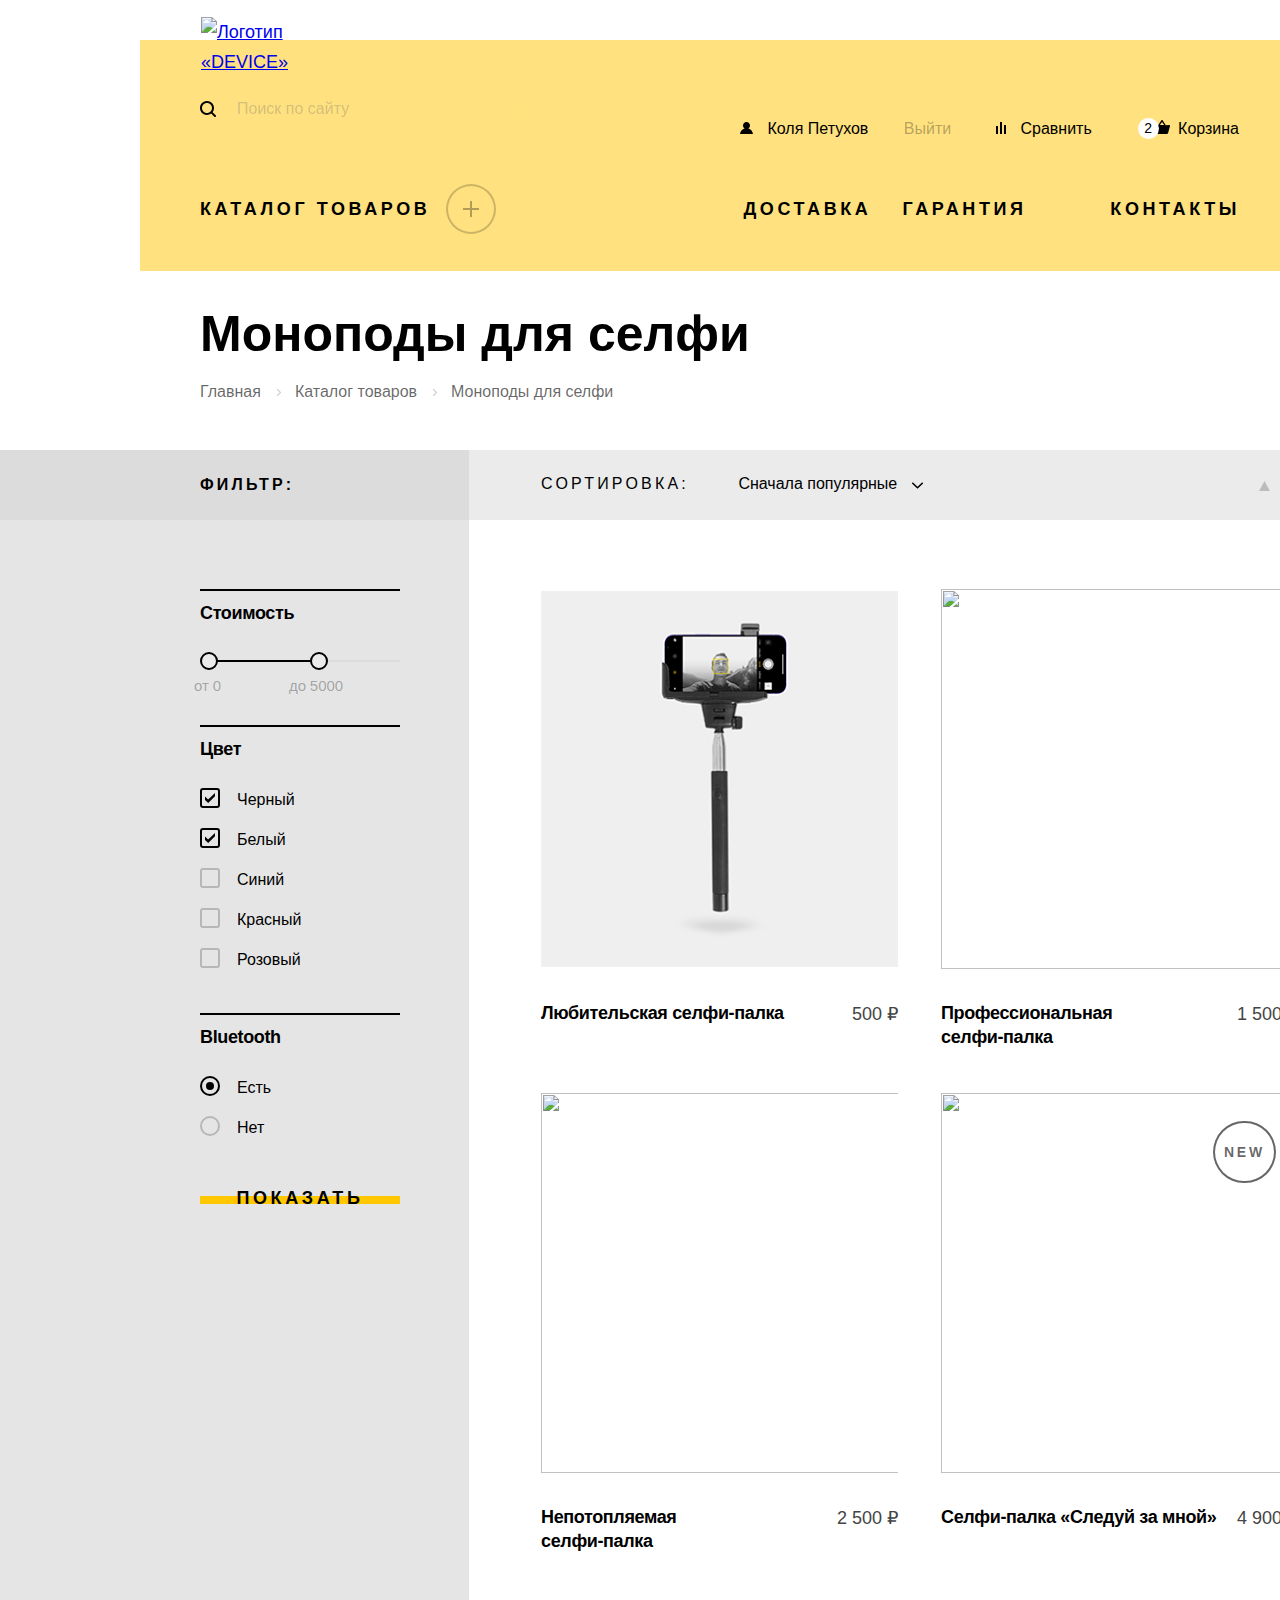
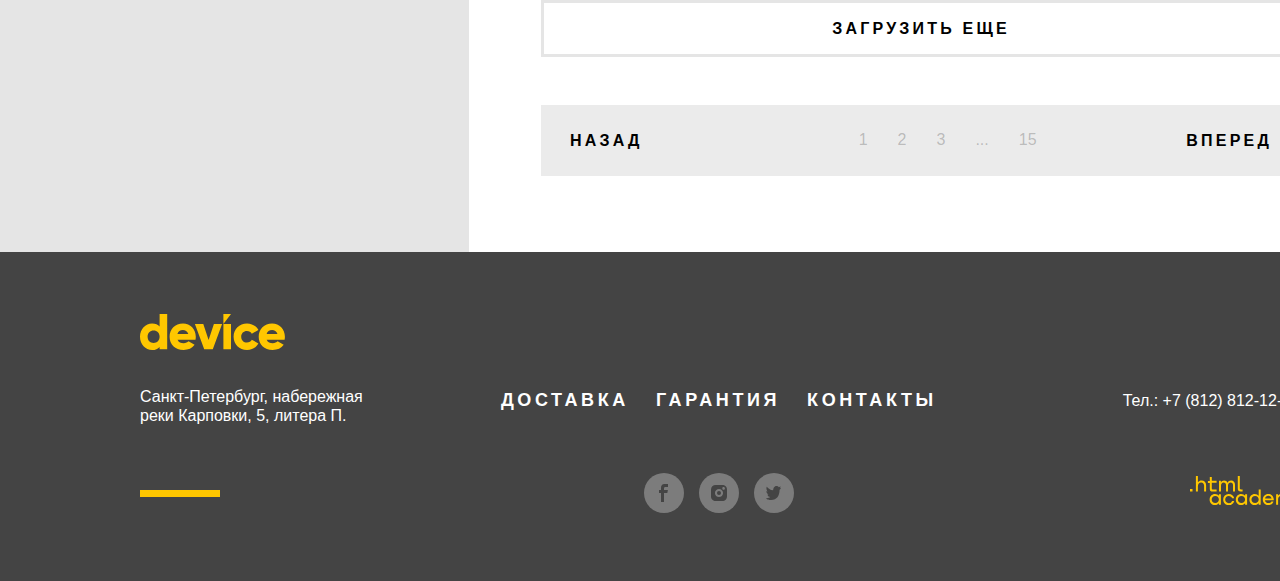
==== commit 141417d1: "Правки для допуска к защите" ====
--- a/catalog.html
+++ b/catalog.html
@@ -59,26 +59,26 @@
           <li class="navigation-item navigation-catalog">
             <a class="navigation-link navigation-catalog-link" href="catalog.html">Каталог товаров</a>
             <div class="sub-catalog-container">
-              <ul class="sub-catalog-list clear-list flex-list">
-                <div class="sub-catalog-container-item">
-                  <li class="sub-catalog-item">
-                    <a class="sub-catalog-link" href="#">Виртуальная реальность</a>
-                  </li>
-                  <li class="sub-catalog-item">
-                    <a class="sub-catalog-link" href="catalog.html">Моноподы для селфи</a>
-                  </li>
-                  <li class="sub-catalog-item">
-                    <a class="sub-catalog-link" href="#">Экшн-камеры</a>
-                  </li>
-                </div>
-                <div class="sub-catalog-container-item">
-                  <li class="sub-catalog-item">
-                    <a class="sub-catalog-link" href="#">Фитнес-браслеты</a>
-                  </li>
-                  <li class="sub-catalog-item">
-                    <a class="sub-catalog-link" href="#">Умные часы</a>
-                  </li>
-                </div>
+              <ul class="sub-catalog-list clear-list">
+                <li class="sub-catalog-item">
+                  <a class="sub-catalog-link" href="#">Виртуальная реальность</a>
+                </li>
+                <li class="sub-catalog-item">
+                  <a class="sub-catalog-link" href="catalog.html">Моноподы для селфи</a>
+                </li>
+                <li class="sub-catalog-item">
+                  <a class="sub-catalog-link" href="#">Экшн-камеры</a>
+                </li>
+              </ul>
+              <ul class="sub-catalog-list clear-list">
+                <li class="sub-catalog-item">
+                  <a class="sub-catalog-link" href="#">Фитнес-браслеты</a>
+                </li>
+                <li class="sub-catalog-item">
+                  <a class="sub-catalog-link" href="#">Умные часы</a>
+                </li>
+              </ul>
+              <ul class="sub-catalog-list clear-list">
                 <li class="sub-catalog-item">
                   <a class="sub-catalog-link" href="#">Квадрокоптеры</a>
                 </li>
@@ -127,7 +127,7 @@
               <legend class="catalog-filter-title">Стоимость</legend>
               <div class="range">
                 <div class="range-scale">
-                  <div class="range-bar" style="width: 119px">
+                  <div class="range-bar" style="width: 108px">
                     <button class="range-toggle toggle-min" type="button">
                       <span class="visually-hidden">Изменить минимальную цену.</span>
                     </button>
@@ -257,7 +257,7 @@
               </a>
               <a class="button button-more" href="#">Подробнее</a>
               <a class="product-card-link" href="#">
-                <h3 class="product-card-title">Профессиональная селфи-палка</h3>
+                <h3 class="product-card-title">Профессиональная<br>селфи-палка</h3>
               </a>
               <a class="product-card-link" href="#">
                 <b class="product-card-price">1 500 ₽</b>
@@ -269,7 +269,7 @@
               </a>
               <a class="button button-more" href="#">Подробнее</a>
               <a class="product-card-link" href="#">
-                <h3 class="product-card-title">Непотопляемая селфи-палка</h3>
+                <h3 class="product-card-title">Непотопляемая<br>селфи-палка</h3>
               </a>
               <a class="product-card-link" href="#">
                 <b class="product-card-price">2 500 ₽</b>
@@ -380,7 +380,7 @@
 
       <div class="footer-phone-htmlacademy-logo">
         <p class="footer-phone">
-          <a class="footer-phone-link" href="tel:88128121212">+7 (812) 812-12-12</a>
+          <a class="footer-phone-link" href="tel:88128121212">Тел.: +7 (812) 812-12-12</a>
         </p>
         <p class="htmlacademy-logo logo">
           <a class="htmlacademy-link" href="https://htmlacademy.ru/">
--- a/styles/styles.css
+++ b/styles/styles.css
@@ -37,6 +37,7 @@
 body {
   display: flex;
   flex-direction: column;
+  min-width: 1440px;
   min-height: 100%;
   margin: 0;
   padding-top: 40px;
@@ -44,6 +45,11 @@
   font-size: 18px;
   line-height: 30px;
   color: #444444;
+}
+
+img {
+  max-width: 100%;
+  object-fit: contain;
 }
 
 .visually-hidden {
@@ -131,20 +137,20 @@
   margin: 0 auto;
   padding-left: 40px;
   padding-right: 40px;
-  padding-bottom: 152px;
+  padding-bottom: 161px;
   background-color: #FFE17F;
 }
 
 .page-header-logo {
   display: inline-block;
-  transform: translateY(-22px);
+  transform: translateY(-23px);
 }
 
 .page-header-logo-link {
   display: block;
   width: 145px;
   height: 36px;
-  padding: 0 8px;
+  padding: 0 21px;
 }
 
 .page-header-logo-link:focus {
@@ -155,6 +161,10 @@
 .flex-list {
   display: flex;
   flex-wrap: wrap;
+}
+
+.user-list {
+  transform: translateY(-7px);
 }
 
 .user-search-form {
@@ -173,16 +183,22 @@
   box-shadow: inset 0 0 0 2px #000000;
 }
 
+.user-icon-search {
+  transform: translateX(4px);
+  vertical-align: middle;
+}
+
 .field-search {
   width: 280px;
   padding: 0;
   padding-right: 15px;
   margin-left: 20px;
+  font-family: "Rubik", sans-serif;
   font-size: 16px;
   line-height: 19px;
   color: #000000;
   background-color: #FFE17F;
-  border: hidden;
+  border: none;
   opacity: 0.3;
   outline: unset;
 }
@@ -196,8 +212,9 @@
 }
 
 .search-button {
+  display: inline-block;
   width: 160px;
-  height: 40px;
+  min-height: 40px;
   padding: 0;
   font-size: 16px;
   line-height: 19px;
@@ -208,6 +225,7 @@
   border-top-right-radius: 50px;
   border-bottom-right-radius: 50px;
   opacity: 0;
+  cursor: pointer;
 }
 
 .user-search-form:focus-within .search-button {
@@ -248,14 +266,26 @@
   padding-right: 10px;
 }
 
+.user-icon-login {
+  padding-right: 8px;
+}
+
+.user-icon-basket {
+  padding-right: 4px;
+}
+
 .user-item {
   position: relative;
   align-self: center;
+}
+
+.user-item:first-child {
+  margin-right: 19px;
 }
 
 .user-item:nth-child(2) {
   min-width: 248px;
-  margin-right: 20px;
+  margin-right: 8px;
 }
 
 .user-item:nth-child(4) {
@@ -267,8 +297,8 @@
   position: absolute;
   top: 5px;
   left: 5px;
-  width: 21px;
-  height: 21px;
+  min-width: 21px;
+  min-height: 21px;
   padding-top: 2px;
   font-size: 14px;
   line-height: 17px;
@@ -292,7 +322,19 @@
 }
 
 .navigation {
-  margin-top: 44px;
+  margin-top: 24px;
+}
+
+.navigation-item:first-child {
+  margin-right: 273px;
+}
+
+.navigation-item:nth-child(3) {
+  margin-left: -9px;
+}
+
+.navigation-item:last-child {
+  margin-left: auto;
 }
 
 .navigation-catalog {
@@ -331,7 +373,7 @@
 .navigation-catalog-link::before {
   position: absolute;
   top: 0;
-  right: -50px;
+  right: -46px;
   content: "";
   width: 16px;
   height: 16px;
@@ -342,27 +384,19 @@
 }
 
 .navigation-catalog:focus-within .navigation-catalog-link::before {
-  background: url(../img/icons/icon-minus.svg) no-repeat center transparent;
+  background-image: url(../img/icons/icon-minus.svg);
   box-shadow: inset 0 0 0 2px #000000;
 }
 
 .navigation-catalog-link:hover::before {
-  background: url(../img/icons/icon-minus.svg) no-repeat center transparent;
+  background-image: url(../img/icons/icon-minus.svg);
   box-shadow: inset 0 0 0 2px #000000;
 }
 
 .navigation-catalog-link:active::before {
-  background: url(../img/icons/icon-minus.svg) no-repeat center transparent;
+  background-image: url(../img/icons/icon-minus.svg);
   box-shadow: inset 0 0 0 2px #000000;
   opacity: 0.3;
-}
-
-.navigation-item:nth-child(1) {
-  margin-right: 254px;
-}
-
-.navigation-item:nth-child(4) {
- margin-left: auto;
 }
 
 .navigation-link:focus {
@@ -382,59 +416,56 @@
   opacity: 0.3;
 }
 
-.sub-catalog-list {
-  position: absolute;
-  top: 40px;
+.sub-catalog-list:first-of-type {
+  margin-right: 20px;
+}
+
+.sub-catalog-list:nth-of-type(2) {
+  margin-right: 27px;
+}
+
+.sub-catalog-item {
+  margin-bottom: 10px;
+}
+
+.sub-catalog-link {
+  padding: 3px 15px 5px;
+  color: #000000;
+  text-decoration: none;
+  font-size: 16px;
+  line-height: 18px;
+}
+
+.sub-catalog-link:focus {
+  box-shadow: inset 0 0 0 2px #AF4FFF;
+  border-radius: 25px;
+}
+
+.sub-catalog-link:hover {
+  opacity: 0.6;
+}
+
+.sub-catalog-link:active {
+  opacity: 0.3;
+}
+
+.sub-catalog-container {
+  position: absolute;
+  top: 42px;
   left: -40px;
   z-index: 3;
   width: 1070px;
-  padding: 23px 45px 50px;
+  padding: 23px 45px 40px;
   background-color: #FFE17F;
-}
-
-.sub-catalog-container-item:first-of-type {
-  margin-right: 20px;
-}
-
-.sub-catalog-container-item:last-of-type {
-  margin-right: 27px;
-}
-
-.sub-catalog-item {
-  margin-bottom: 10px;
-}
-
-.sub-catalog-link {
-  padding: 3px 15px 5px;
-  color: #000000;
-  text-decoration: none;
-  font-size: 16px;
-  line-height: 18px;
-}
-
-.sub-catalog-link:focus {
-  box-shadow: inset 0 0 0 2px #AF4FFF;
-  border-radius: 25px;
-}
-
-.sub-catalog-link:hover {
-  opacity: 0.6;
-}
-
-.sub-catalog-link:active {
-  opacity: 0.3;
-}
-
-.sub-catalog-container {
   display: none;
 }
 
 .navigation-catalog:focus-within .sub-catalog-container {
-  display: block;
+  display: flex;
 }
 
 .navigation-catalog:hover .sub-catalog-container {
-  display: block;
+  display: flex;
 }
 
 .main-container {
@@ -443,11 +474,11 @@
 
 .main-index {
   color: #444444;
-  margin-top: -150px;
+  margin-top: -144px;
 }
 
 .main-inner {
-  padding-top: 37px;
+  padding-top: 38px;
   font-size: 16px;
   line-height: 19px;
   color: #000000;
@@ -459,33 +490,36 @@
 }
 
 .slider  {
-  margin-bottom: 70px;
+  margin-bottom: 64px;
 }
 
 .slider-item {
   position: relative;
+  align-items: center;
   display: none;
+  z-index: 2;
 }
 
 .slider-item-current {
-  display: block;
-}
-
-.slider-container {
   display: flex;
 }
 
+.slider-image {
+  display: block;
+  transform: translateY(-5px);
+}
+
 .slider-item-container {
-  margin-top: 121px;
-  margin-left: 40px;
+  margin-top: 69px;
+  margin-left: 39px;
   text-align: left;
 }
 
 .slider-item::after {
   position: absolute;
-  top: 87px;
-  right: 49px;
-  z-index: 1;
+  top: 76px;
+  right: 50px;
+  z-index: -1;
   content: attr(data-number);
   font-size: 180px;
   line-height: 30px;
@@ -493,13 +527,8 @@
   color: #FFFFFF;
 }
 
-.slider-item * {
-  position: relative;
-  z-index: 2;
-}
-
 .slider-title {
-  margin-bottom: 39px;
+  margin-bottom: 30px;
 }
 
 .slider-information {
@@ -509,8 +538,8 @@
 .button-slider {
   display: block;
   width: 220px;
-  margin-top: 35px;
-  margin-bottom: 65px;
+  margin-top: 36px;
+  margin-bottom: 53px;
 }
 
 .slider-description-container {
@@ -518,7 +547,7 @@
 }
 
 .slider-description-term {
-  margin-bottom: 15px;
+  margin-bottom: 10px;
   font-size: 36px;
   color: #000000;
 }
@@ -535,15 +564,16 @@
 
 .slider-controls {
   position: absolute;
-  top: 50%;
-  width: 560px;
+  top: 49%;
+  z-index: 2;
+  width: 558px;
   transform: translateY(-50%);
   display: flex;
   justify-content: space-between;
 }
 
 .slider-button {
-  margin: 0 19px;
+  margin: 0 8px;
   width: 40px;
   height: 80px;
   color: #000000;
@@ -571,7 +601,8 @@
 
 .slider-pagination-list {
   position: absolute;
-  top: 370px;
+  z-index: 2;
+  top: 359px;
   right: 50px;
 }
 
@@ -660,7 +691,7 @@
 }
 
 .monopod-link::after {
-  background-image: url("../img/monopod.svg");
+  background: url("../img/monopod.svg") no-repeat bottom;
 }
 
 .action-camera-link::after {
@@ -704,13 +735,14 @@
 }
 
 .services {
-  margin-top: 175px;
-  margin-bottom: 90px;
+  margin-top: 181px;
+  margin-bottom: 57px;
   text-align: left;
-  background-color: #F0F0F0;
+  background: linear-gradient(to bottom, #f0f0f0 90%, #ffffff 10%);
 }
 
 .services-container {
+  display: flex;
   transform: translateY(-98px);
 }
 
@@ -731,8 +763,8 @@
 }
 
 .services-item-delivery::after {
-  top: 20px;
-  right: 20px;
+  top: 13px;
+  right: 66px;
   width: 136px;
   height: 164px;
   background-image: url("../img/delivery.svg");
@@ -772,8 +804,8 @@
   order: -1;
   width: 277px;
   margin-right: 116px;
-  padding-top: 80px;
-  padding-bottom: 80px;
+  padding-top: 78px;
+  padding-bottom: 69px;
   border-right: 7px solid #000000;
 }
 
@@ -807,7 +839,7 @@
 }
 
 .slider-servise-item {
-  margin-bottom: 35px;
+  margin-bottom: 25px;
 }
 
 .slider-servise-item:nth-child(3) {
@@ -842,7 +874,7 @@
   position: relative;
   display: block;
   content: "";
-  width: 125px;
+  min-width: 125px;
   height: 100px;
   background-color: #FFE17F;
 }
@@ -877,6 +909,7 @@
 
 .appointment-title {
   margin: 0;
+  margin-right: 49px;
   font-family: "Raleway", sans-serif;
   font-size: 20px;
   line-height: 23px;
@@ -920,7 +953,6 @@
 .index-columns {
   position: relative;
   display: flex;
-  margin-bottom: 87px;
   text-align: left;
 }
 
@@ -938,8 +970,8 @@
 }
 
 .title-index-colums {
-  margin-top: 49px;
-  margin-bottom: 40px;
+  margin-top: 50px;
+  margin-bottom: 46px;
 }
 
 .information-description:nth-of-type(2) {
@@ -947,8 +979,8 @@
 }
 
 .transport-company-list {
-  margin-top: 70px;
-  margin-bottom: 70px;
+  margin-top: 76px;
+  margin-bottom: 58px;
   line-height: 20px;
   font-weight: 700;
   color: #000000;
@@ -956,18 +988,14 @@
 
 .transport-company-item {
   position: relative;
-  margin-left: 26px;
+  margin-left: 35px;
   margin-bottom: 20px;
 }
 
-.transport-company-item:nth-child(3) {
-  margin-bottom: 0;
-}
-
 .transport-company-item::before {
   position: absolute;
-  top: 6px;
-  left: -26px;
+  top: 5px;
+  left: -35px;
   display: block;
   content: "";
   width: 8px;
@@ -1002,8 +1030,8 @@
 }
 
 .contacts-phone:focus  {
-box-shadow: 0 0 0 3px #AF4FFF;
-border-radius: 10px;
+  box-shadow: 0 0 0 3px #AF4FFF;
+  border-radius: 10px;
 }
 
 .contacts-subtitle {
@@ -1014,11 +1042,12 @@
 }
 
 .contacts-schedule {
-  margin-bottom: 60px;
+  margin-bottom: 55px;
 }
 
 .distribution {
   background-color: #F0F0F0;
+  margin-top: 50px;
 }
 
 .distribution-container {
@@ -1033,27 +1062,32 @@
 }
 
 .distribution-description {
-  margin: 0;
+  margin-top: 10px;
 }
 
 .distribution-form {
   display: flex;
   justify-content: space-between;
-  align-items: baseline;
+  align-items: center;
   width: 860px;
   margin-top: 40px;
 }
 
 .field-distribution-email {
-  height: 30px;
+  height: 55px;
   flex-grow: 1;
   padding-top: 14px;
-  padding-bottom: 8px;
+  padding-bottom: 9px;
+  box-sizing: border-box;
   padding-right: 15px;
+  font-family: "Rubik", sans-serif;
+  font-size: 18px;
+  line-height: 30px;
   background-color: #F0F0F0;
-  border: hidden;
+  border: none;
   border-bottom: 3px solid rgba(0, 0, 1, 0.2);
   opacity: 0.5;
+  margin: 0;
 }
 
 .field-distribution-email:focus {
@@ -1076,9 +1110,10 @@
 }
 
 .distribution-button {
-  display: inline-block;
+  box-sizing: border-box;
   width: 260px;
-  height: 55px;
+  min-height: 55px;
+  vertical-align: middle;
   font-family: "Raleway", sans-serif;
   font-size: 18px;
   line-height: 21px;
@@ -1089,6 +1124,7 @@
   border: none;
   box-shadow: inset 0 0 0 3px rgba(0, 0, 1, 0.1);
   cursor: pointer;
+  margin: 0;
 }
 
 .distribution-button:focus {
@@ -1111,6 +1147,7 @@
   align-self: flex-end;
   padding-left: 35px;
   margin: 0;
+  margin-bottom: 12px;
   background-image: url("../img/icons/check-mark.svg");
   background-repeat: no-repeat;
   background-size: 14px 14px;
@@ -1136,7 +1173,7 @@
 .footer-address-logo ::after {
   position: absolute;
   left: 0;
-  bottom: 35px;
+  bottom: 22px;
   content: "";
   width: 80px;
   border-bottom: 7px solid #FFC700;
@@ -1144,7 +1181,7 @@
 
 .footer-logo {
   display: inline-block;
-  margin-bottom: 35px;
+  margin-bottom: 12px;
 }
 
 .footer-logo-link {
@@ -1169,16 +1206,17 @@
 }
 
 .navigation-social {
-  margin-top: 85px;
+  margin-top: 71px;
+  margin-right: 18px;
 }
 
 .footer-navigation-list {
-  margin-bottom: 49px;
+  margin-bottom: 58px;
 }
 
 .footer-navigation-link {
   position: relative;
-  padding: 14px 20px;
+  padding-bottom: 6px;
   font-family: "Raleway", sans-serif;
   font-size: 18px;
   line-height: 21px;
@@ -1192,43 +1230,39 @@
 
 .footer-navigation-link::after {
   position: absolute;
-  left: 20px;
-  right: 0;
-  bottom: 10px;
+  left: 50%;
+  bottom: 65%;
+  transform: translate(-50%, 50%);
   content: "";
-  width: 75%;
-  height: 2px;
-  background-color: #FFC700;
-  opacity: 0;
-}
-
-.footer-navigation-item:nth-child(3n) {
-  margin-right: 0;
-}
-
-.footer-navigation-link:focus {
+  width: 130%;
+  height: 160%;
   box-shadow: inset 0 0 0 2px #AF4FFF;
   border-radius: 50px;
+  opacity: 0;
+}
+
+.footer-navigation-item {
+  margin-right: 27px;
+}
+
+.footer-navigation-link:focus::after {
+  opacity: 1;
 }
 
 .footer-navigation-link:hover {
   color: #FFC700;
-}
-
-.footer-navigation-link:hover::after {
-  opacity: 1;
+  border-bottom: 2px solid #FFC700;
 }
 
 .footer-navigation-link:active {
-  color:rgba(255, 199, 0, 0.3);
-}
-
-.footer-navigation-link:active::after {
+  color: #FFC700;
+  border-bottom: 2px solid #FFC700;
   opacity: 0.3;
 }
 
 .footer-social-list {
   justify-content: center;
+  margin-right: 27px;
 }
 
 .footer-social-item {
@@ -1280,14 +1314,14 @@
 }
 
 .footer-phone-htmlacademy-logo {
-  margin-top: 85px;
+  margin-top: 71px;
 }
 
 .footer-phone,
 .htmlacademy-logo {
   margin: 0;
-  margin-left: auto;
   text-align: right;
+  transform: translateX(15px);
 }
 
 .footer-phone {
@@ -1341,7 +1375,7 @@
 }
 
 .header-container-inner {
-  padding-bottom: 53px;
+  padding-bottom: 47px;
 }
 
 .modal-container {
@@ -1620,7 +1654,7 @@
 
 .inner-header-title {
   margin-top: 0;
-  margin-bottom: 14px;
+  margin-bottom: 23px;
 }
 
 .breadcrumbs-list {
@@ -1629,7 +1663,7 @@
 
 .breadcrumbs-item {
   position: relative;
-  margin-right: 12px;
+  margin-right: 10px;
 }
 
 .breadcrumbs-item::after {
@@ -1647,7 +1681,7 @@
   opacity: 0;
 }
 
-.breadcrumbs-item:nth-last-child(1) {
+.breadcrumbs-item:last-child {
   margin-right: 0;
 }
 
@@ -1695,7 +1729,7 @@
   width: 269px;
 }
 
-.catalog-filter{
+.catalog-filter {
   margin-top: 83px;
   margin-right: 69px;
 }
@@ -1714,7 +1748,7 @@
 .catalog-filter-group {
   position: relative;
   margin: 0;
-  margin-bottom: 48px;
+  margin-bottom: 62px;
   padding: 0;
   border: none;
 }
@@ -1724,12 +1758,12 @@
 }
 
 .catalog-filter-group:last-of-type {
-  margin-bottom: 18px;
+  margin-bottom: 16px;
 }
 
 .catalog-filter-group::before {
   position: absolute;
-  top: -30px;
+  top: -34px;
   content: "";
   width: 200px;
   border-bottom: 2px solid #000000;
@@ -1744,14 +1778,16 @@
 }
 
 .range {
-  margin-top: 45px;
+  max-width: 200px;
+  margin-top: 27px;
+  overflow: auto;
 }
 
 .range-scale {
   position: relative;
-  width: 200px;
   height: 2px;
-  margin-left: 12px;
+  margin-top: 10px;
+  margin-left: 10px;
   margin-bottom: 15px;
   background-color: #DCDCDC;
 }
@@ -1791,12 +1827,14 @@
 }
 
 .range-wrapper-inputs {
+  position: absolute;
+  left: -6px;
   display: flex;
 }
 
 .catalog-filter-label {
   display: flex;
-  margin-right: 66px;
+  margin-right: 64px;
   font-size: 15px;
   line-height: 18px;
   color: rgba(0, 0, 0, 0.3);
@@ -1840,7 +1878,7 @@
 }
 
 .catalog-filter-item {
-  margin-bottom: 20px;
+  margin-bottom: 21px;
 }
 
 .control {
@@ -1863,7 +1901,7 @@
 
 .control-mark {
   position: absolute;
-  top: 0;
+  top: -2px;
   left: 0;
   width: 16px;
   height: 16px;
@@ -1898,8 +1936,10 @@
   width: 10px;
   height: 10px;
   background-color: transparent;
-  -webkit-mask: url(../img/icons/control-mark.svg) no-repeat center;
-  mask: url(../img/icons/control-mark.svg) no-repeat center;
+  -webkit-mask: url("../img/icons/control-mark.svg") no-repeat center;
+  mask: url("../img/icons/control-mark.svg") no-repeat center;
+  -webkit-mask-size: 10px;
+  mask-size: 10px;
 }
 
 .control-input[type="checkbox"]:checked + .control-mark-checkbox::before {
@@ -1973,7 +2013,7 @@
 
 .catalog-right-column {
   width: 832px;
-  padding-bottom: 77px;
+  padding-bottom: 76px;
   background-color: #FFFFFF;
 }
 
@@ -1997,7 +2037,7 @@
 }
 
 .select-control {
-  margin-left: 50px;
+  margin-left: 32px;
   padding: 3px 39px 7px 13px;
   font-family: "Rubik", sans-serif;
   font-size: 16px;
@@ -2023,6 +2063,7 @@
 
 .sorting-link {
   margin: 0;
+  transform: translate(10px, -4px);
 }
 
 .sorting-button {
@@ -2056,14 +2097,14 @@
   display: grid;
   grid-template-columns: repeat(2, 360px);
   gap: 44px 40px;
-  margin-bottom: 44px;
+  margin-bottom: 47px;
   padding-left: 72px;
 }
 
 .product-card {
   position: relative;
   display: grid;
-  grid-template-columns: 280px 14px 66px;
+  grid-template-columns: 280px 11px 66px;
   grid-template-rows: 412px min-content;
 }
 
@@ -2077,7 +2118,7 @@
   content: "";
   width: 360px;
   height: 380px;
-  background: linear-gradient(0deg, rgba(240, 240, 240, 0.8), rgba(240, 240, 240, 0.8)), url(.jpg);
+  background: linear-gradient(0deg, rgba(240, 240, 240, 0.8), rgba(240, 240, 240, 0.8));
   opacity: 0;
 }
 
@@ -2146,7 +2187,6 @@
 }
 
 .product-card-price {
-
   font-size: 18px;
   font-weight: 400;
   line-height: 21px;
@@ -2160,8 +2200,8 @@
 .product-card-new {
   position: absolute;
   right: 27px;
-  top: 27px;
-  padding: 22px 9px;
+  top: 30px;
+  padding: 21px 9px;
   font-family: "Raleway", sans-serif;
   font-size: 14px;
   font-weight: 800;
@@ -2176,7 +2216,7 @@
 .show-more {
   margin: 0;
   margin-left: 72px;
-  margin-bottom: 51px;
+  margin-bottom: 48px;
   text-align: center;
 }
 
@@ -2217,7 +2257,7 @@
 }
 
 .pagination-item:first-child {
-  margin-right: auto;
+  margin-right: 172px;
 }
 
 .pagination-item:last-child {
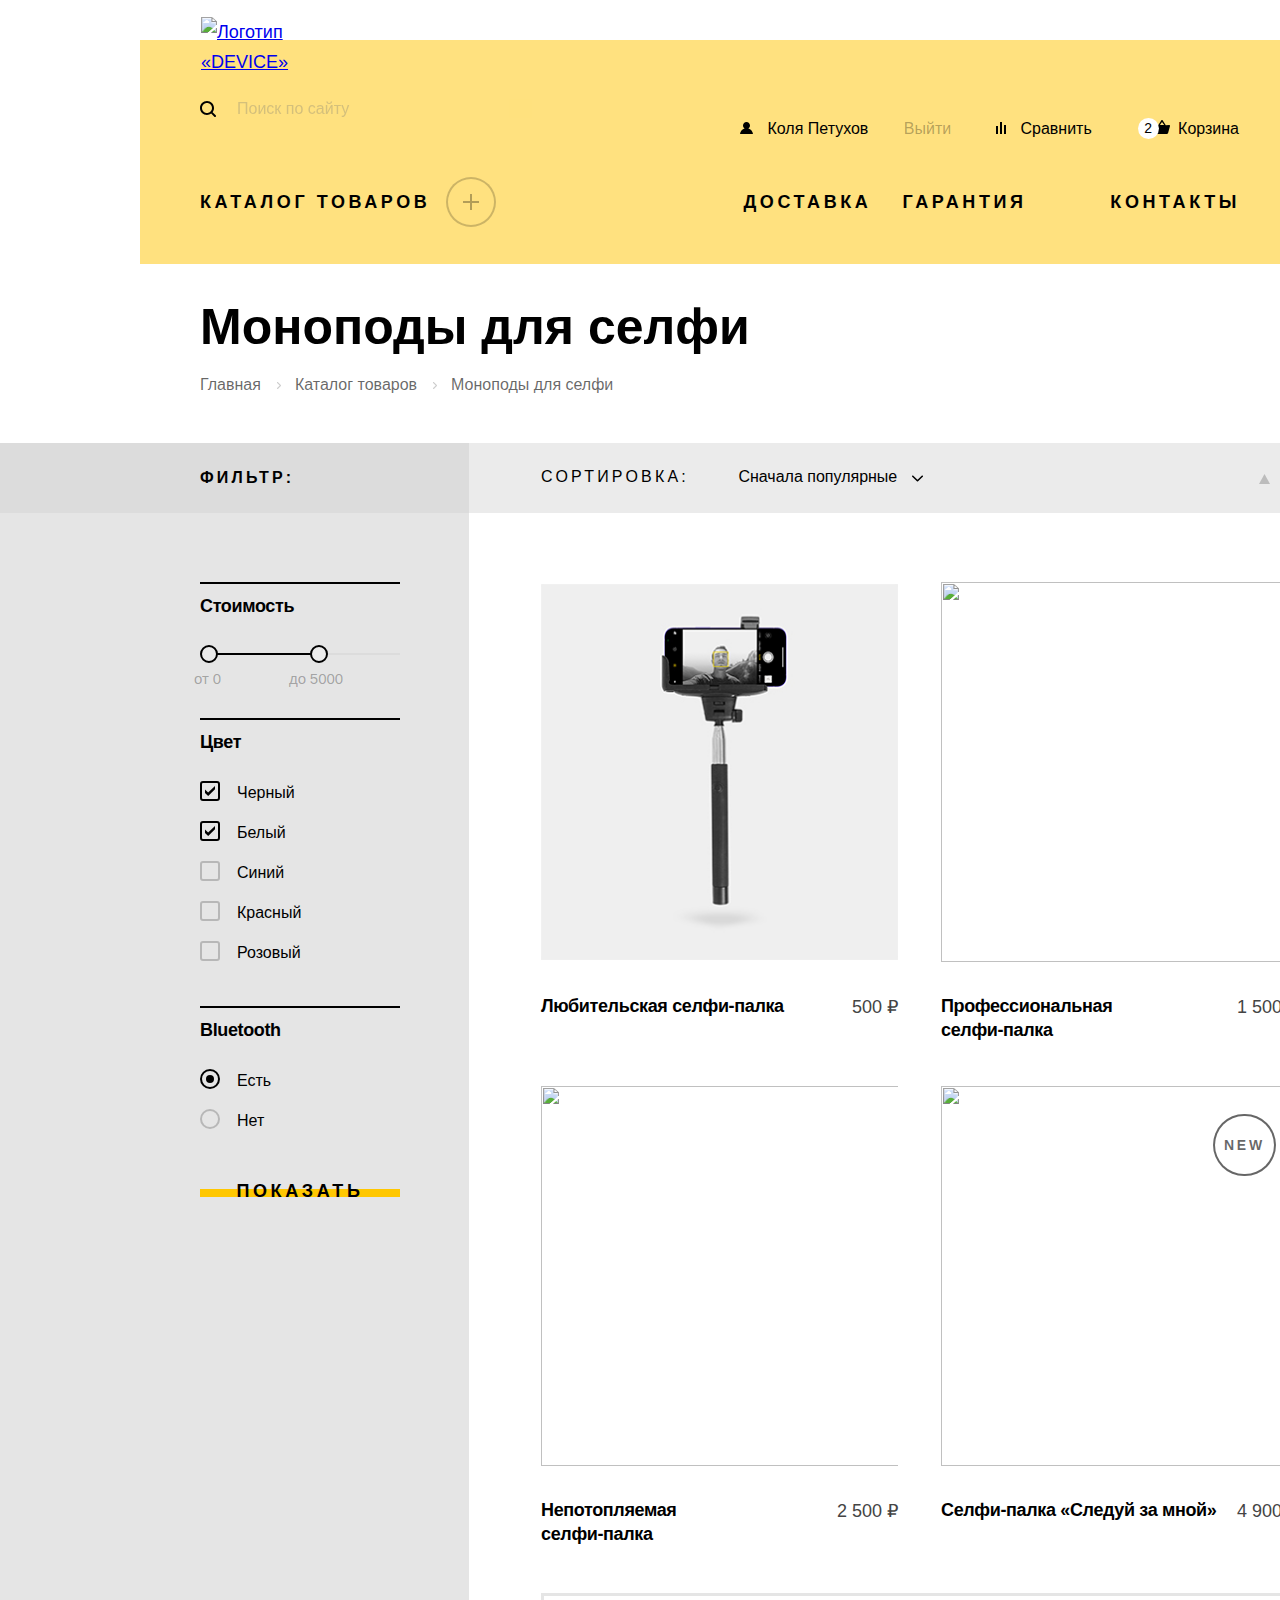
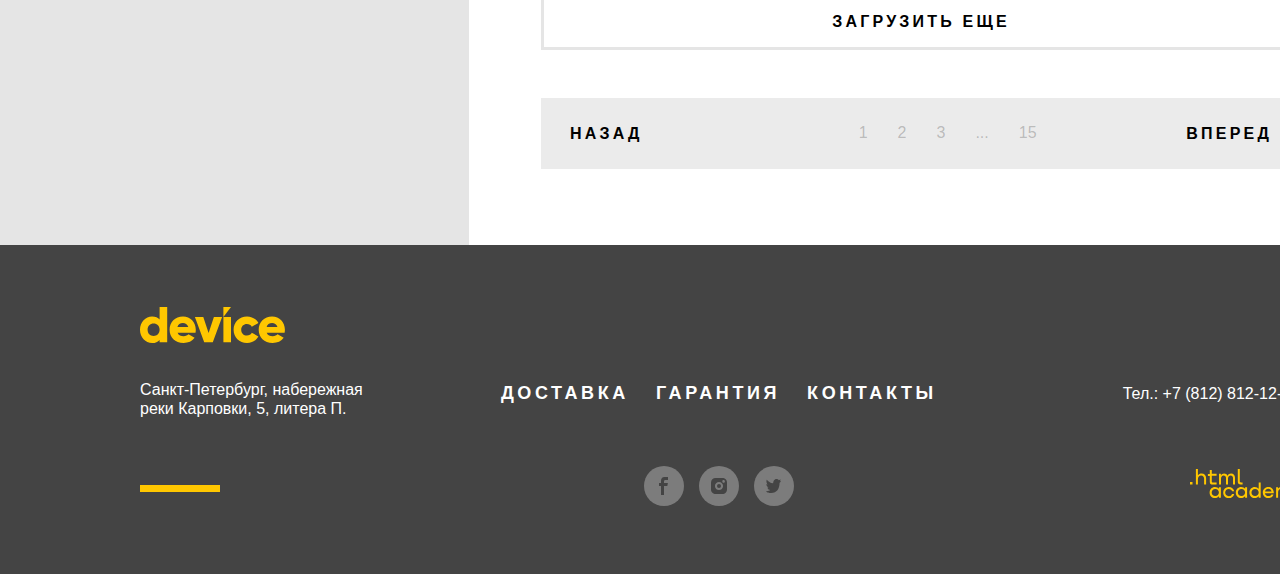
==== commit 1bec9ca3: "Вторая защита" ====
--- a/catalog.html
+++ b/catalog.html
@@ -4,6 +4,7 @@
 <head>
   <meta charset="utf-8">
   <title>Каталог</title>
+  <link rel="icon" type="image/png" sizes="32x32" href="img/favicon.png">
   <link rel="stylesheet" href="styles/styles.css">
 </head>
 
@@ -51,6 +52,38 @@
             </svg>
             Корзина
           </a>
+          <!-- Чтобы поповер отображался необходимо добавить класс popover-open -->
+          <div class="popover popover-cart">
+            <div class="popover-content">
+              <ul class="cart-items-list clear-list">
+                <li class="cart-item">
+                  <a class="cart-popover-link" href="#">
+                    <img class="cart-image-popover" src="img/not-professional-selfie-stick.jpg" width="41" height="43" alt="">
+                    Любительская<br>селфи-палка
+                  </a>
+                  <button class="cart-item-button" type="button">
+                    <span class="visually-hidden">Удалить из корзины</span>
+                  </button>
+                </li>
+                <li class="cart-item">
+                  <a class="cart-popover-link" href="#">
+                    <img class="cart-image-popover" src="img/professional-selfie-stick.jpg" width="41" height="43" alt="">
+                    Профессиональная селфи-палка
+                  </a>
+                  <button class="cart-item-button" type="button">
+                    <span class="visually-hidden">Удалить из корзины</span>
+                  </button>
+                </li>
+              </ul>
+            </div>
+            <div class="cart-number-sum">
+              <p class="cart-number">Товаров: 2</p>
+              <p class="cart-sum">Сумма: 2000 ₽</p>
+            </div>
+            <p class="cart-link">
+              <a class="cart-open-link" href="#">Открыть корзину</a>
+            </p>
+          </div>
         </li>
       </ul>
 
--- a/styles/styles.css
+++ b/styles/styles.css
@@ -164,7 +164,7 @@
 }
 
 .user-list {
-  transform: translateY(-7px);
+  margin-top: -7px;
 }
 
 .user-search-form {
@@ -228,12 +228,12 @@
   cursor: pointer;
 }
 
-.user-search-form:focus-within .search-button {
-  opacity: 1;
+.user-search-form:focus-within .field-search:placeholder-shown + .search-button {
+  opacity: 0;
+}
+
+.user-search-form:focus-within input + .search-button {
   box-shadow: inset 0 0 0 2px #AF4FFF;
-}
-
-.user-search-form:hover .search-button {
   opacity: 1;
 }
 
@@ -604,10 +604,12 @@
   z-index: 2;
   top: 359px;
   right: 50px;
+  width: 102px;
 }
 
 .slider-pagination-item {
   margin: 0 11px;
+  margin-bottom: 11px;
 }
 
 .slider-pagination-button {
@@ -1104,8 +1106,9 @@
   border-bottom: 3px solid #000000;
 }
 
-.field-distribution-email:focus:invalid {
+.field-distribution-email.error:focus {
   opacity: 1;
+  background-color: #F0F0F0;
   border-bottom: 3px solid rgba(255, 61, 61, 1);
 }
 
@@ -1168,12 +1171,13 @@
 
 .footer-address-logo {
   position: relative;
-}
-
-.footer-address-logo ::after {
+  padding-bottom: 27px;
+}
+
+.footer-address-logo::after {
   position: absolute;
   left: 0;
-  bottom: 22px;
+  bottom: 20px;
   content: "";
   width: 80px;
   border-bottom: 7px solid #FFC700;
@@ -1498,11 +1502,11 @@
   color: #000000;
 }
 
-.field-group:focus:invalid .modal-field {
+.modal-field.error:focus {
   box-shadow: inset 0 0 0 3px #FF3D3D;
 }
 
-.field-group:focus:invalid .signature-field {
+.field-group:focus-within .signature-field.error {
   color: #FF3D3D;
 }
 
@@ -1516,6 +1520,12 @@
 .modal-field-count {
   padding-right: 20px;
   text-align: center;
+}
+
+.modal-field-count::-webkit-inner-spin-button,
+.modal-field-count::-webkit-outer-spin-button {
+  -webkit-appearance: none;
+  appearance: none;
 }
 
 .modal-info-button {
@@ -1529,9 +1539,18 @@
   background: url(../img/icons/info.svg) no-repeat center #FFE17F;
   border: none;
   border-radius: 50%;
-}
-
-.modal-info-button:hover .count-popover {
+  cursor: pointer;
+}
+
+.modal-info-button:focus {
+  outline: outset;
+}
+
+.count-popover-conteiner:focus-within .count-popover {
+  display: block;
+}
+
+.count-popover-conteiner:hover .count-popover {
   display: block;
 }
 
@@ -1543,6 +1562,7 @@
   height: 32px;
   border: none;
   border-radius: 50%;
+  cursor: pointer;
 }
 
 .button-count:focus {
@@ -1586,7 +1606,7 @@
 .count-popover {
   position: absolute;
   top: 35px;
-  right: -35px;
+  right: -20px;
   z-index: 3;
   display: none;
   width: 162px;
@@ -2324,7 +2344,7 @@
   position: absolute;
   top: 40px;
   right: -60px;
-  z-index: 3;
+  z-index: 4;
   display: none;
   box-sizing: border-box;
   width: 320px;
@@ -2358,7 +2378,7 @@
 
 .cart-item {
   display: grid;
-  grid-template-columns: 41px 214px 25px;
+  grid-template-columns: 244px 36px;
   grid-template-rows: 43px;
 }
 
@@ -2368,42 +2388,35 @@
   border-top: 1px solid rgba(255, 255, 255, 0.1);
 }
 
-.cart-item:focus-within .cart-image-popover-link {
-  box-shadow: 0 0 0 5px #AF4FFF;
-}
-
-.cart-item:hover .cart-image-popover-link {
-  opacity: 0.6;
-}
-
-.cart-item:active .cart-image-popover-link {
-  opacity: 0.3;
-}
-
-.cart-item:focus-within .cart-item-title {
-  color: #AF4FFF;
-}
-
-.cart-item:hover .cart-item-title {
-  opacity: 0.6;
-}
-
-.cart-item:active .cart-item-title {
-  opacity: 0.3;
-}
-
-.cart-item-title {
-  margin-left: 23px;
+.cart-popover-link {
+  display: grid;
+  grid-template-columns: 64px 180px;
   color: #FFFFFF;
   text-decoration: none;
 }
 
+.cart-popover-link:focus .cart-image-popover {
+  box-shadow: 0 0 0 5px #AF4FFF;
+}
+
+.cart-popover-link:focus {
+  color: #AF4FFF;
+}
+
+.cart-popover-link:hover {
+  opacity: 0.6;
+}
+
+.cart-popover-link:active {
+  opacity: 0.3;
+}
+
 .cart-item-button {
   position: relative;
   display: block;
   width: 11px;
   height: 11px;
-  margin-left: 11px;
+  margin-left: 16px;
   padding: 12.5px;
   background: transparent;
   border: none;
